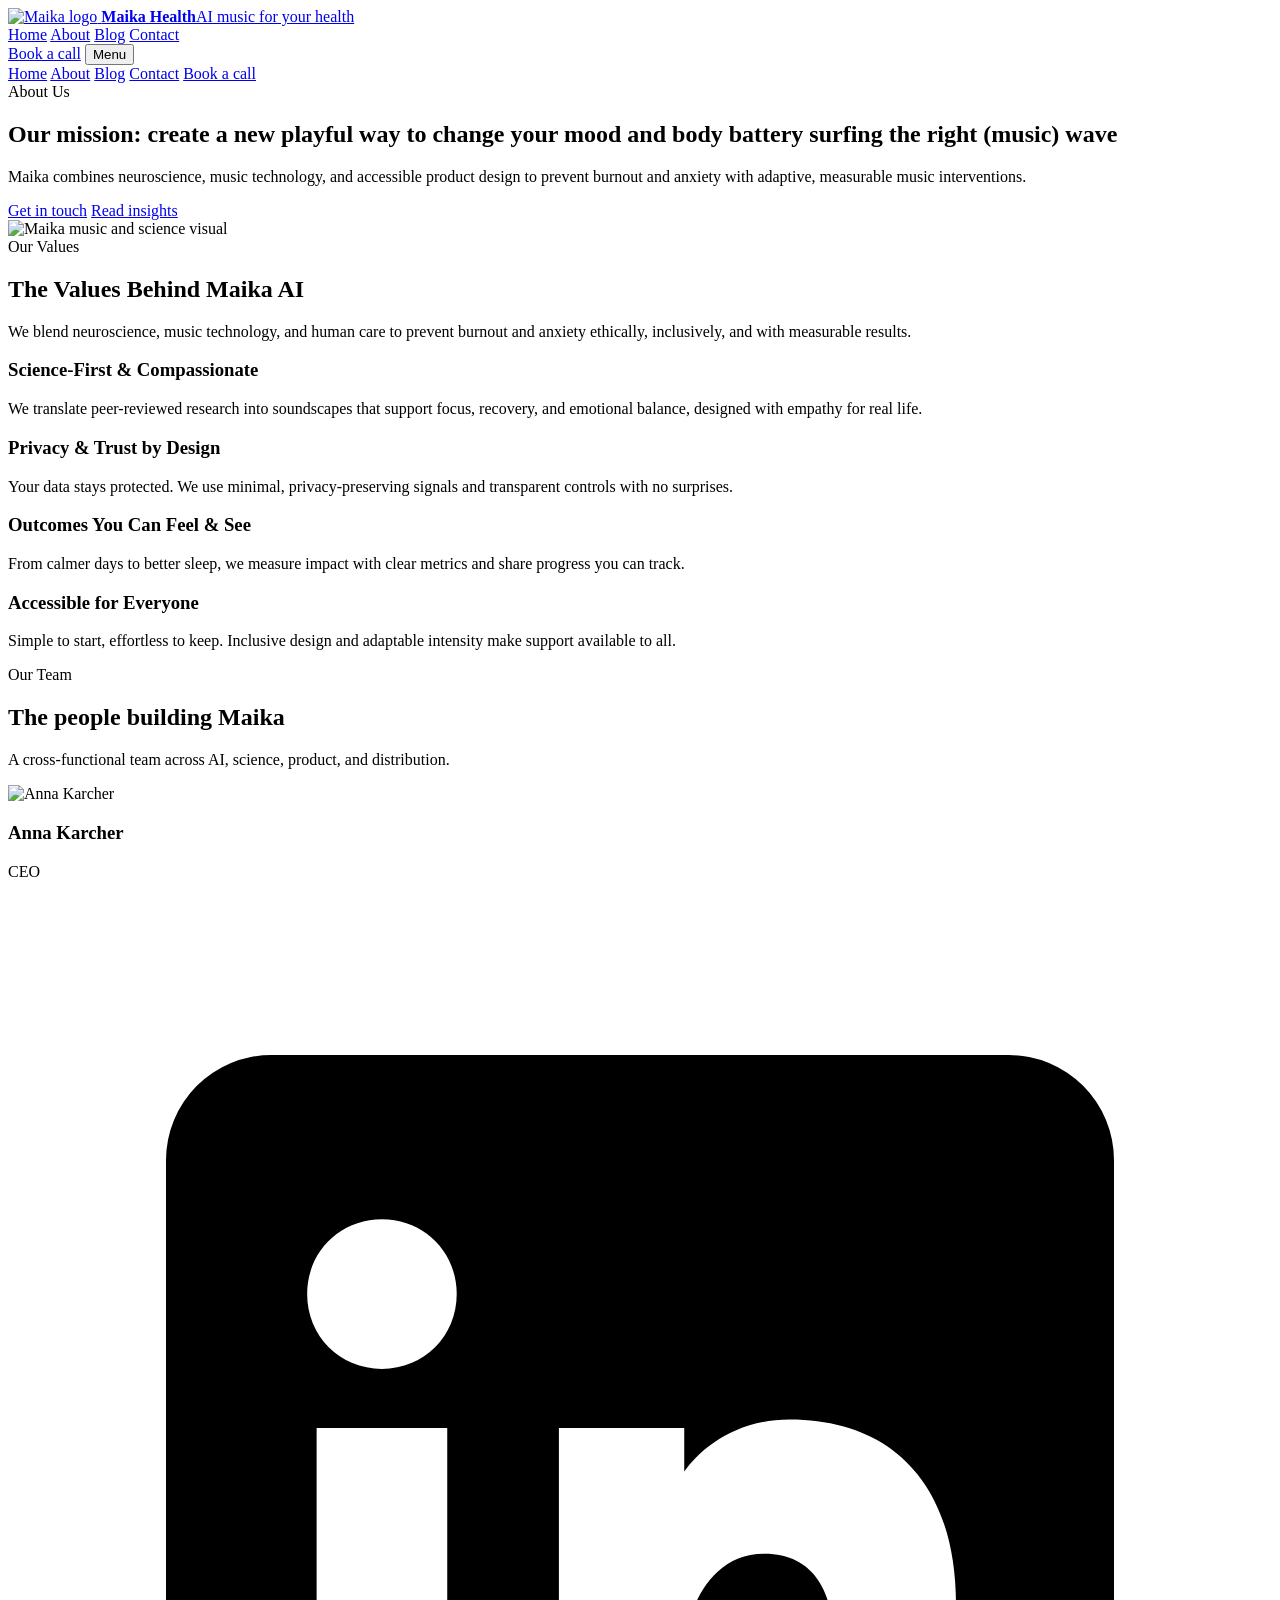
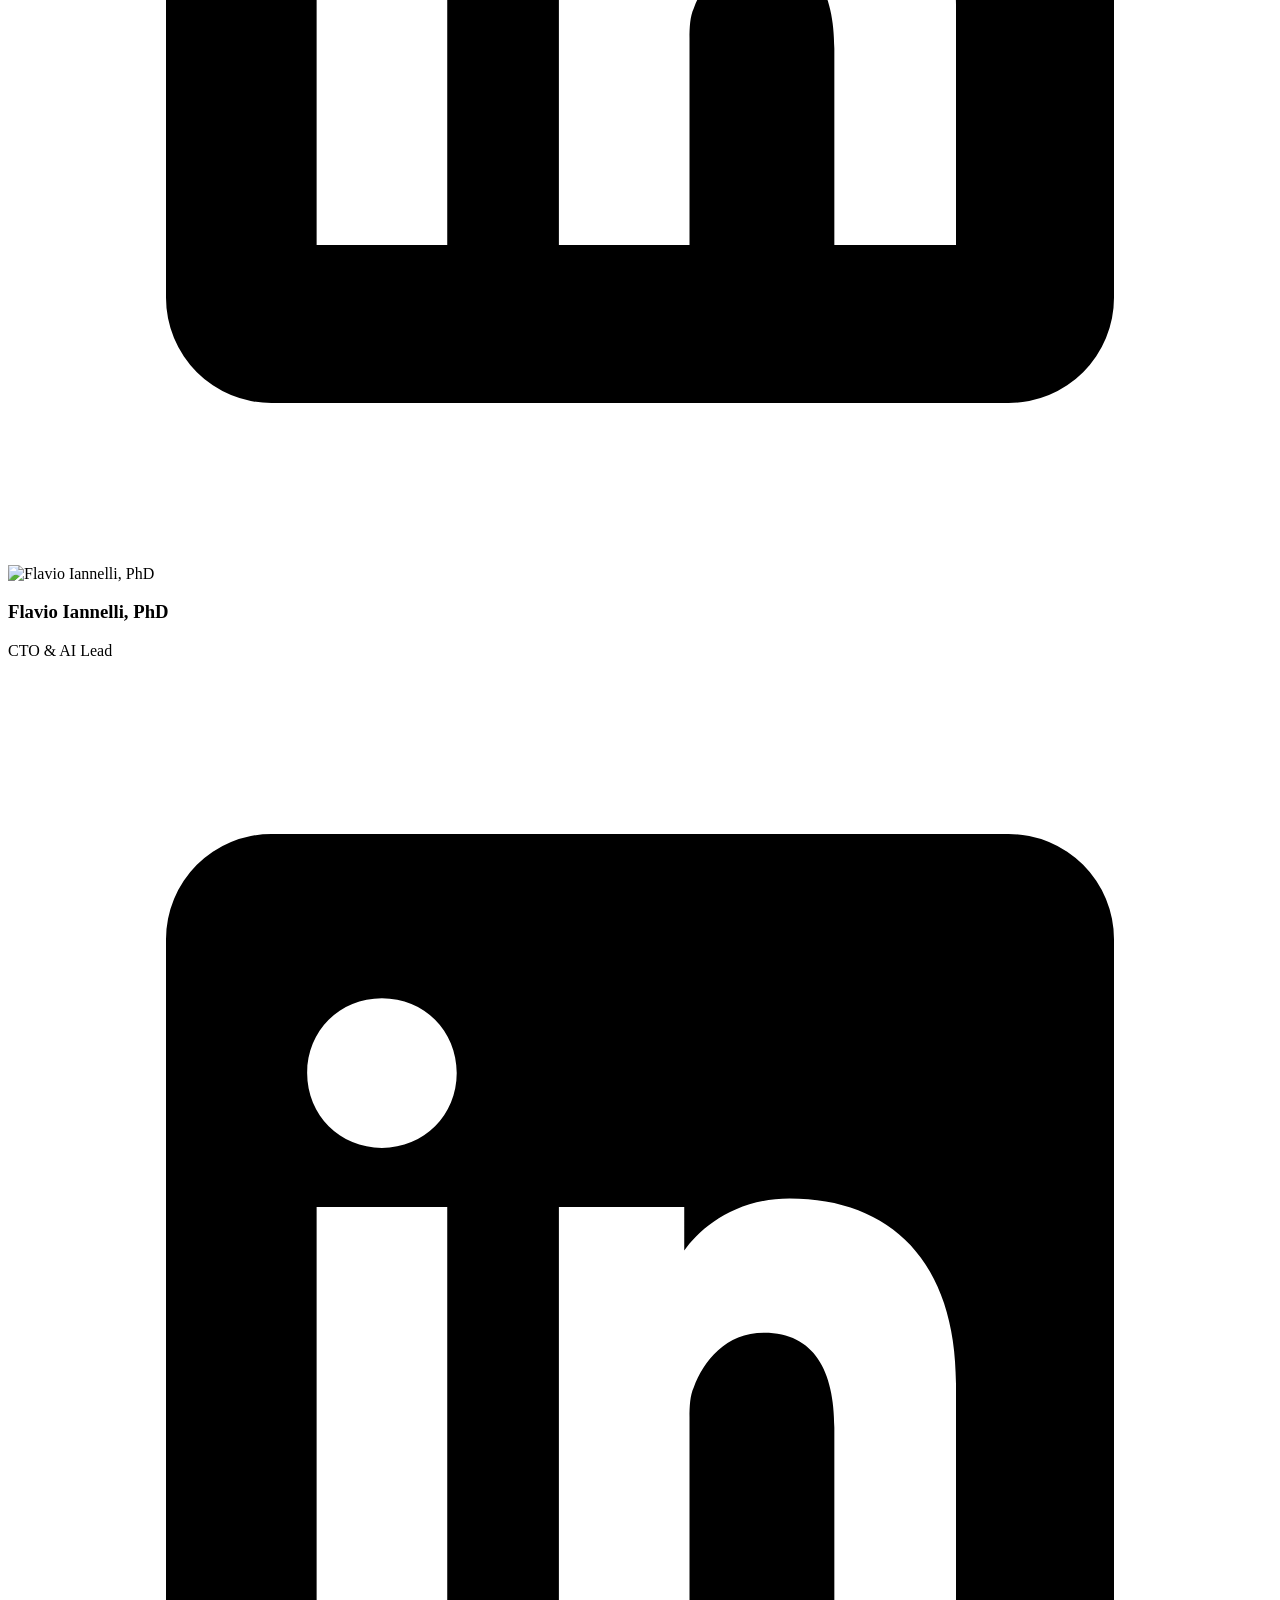
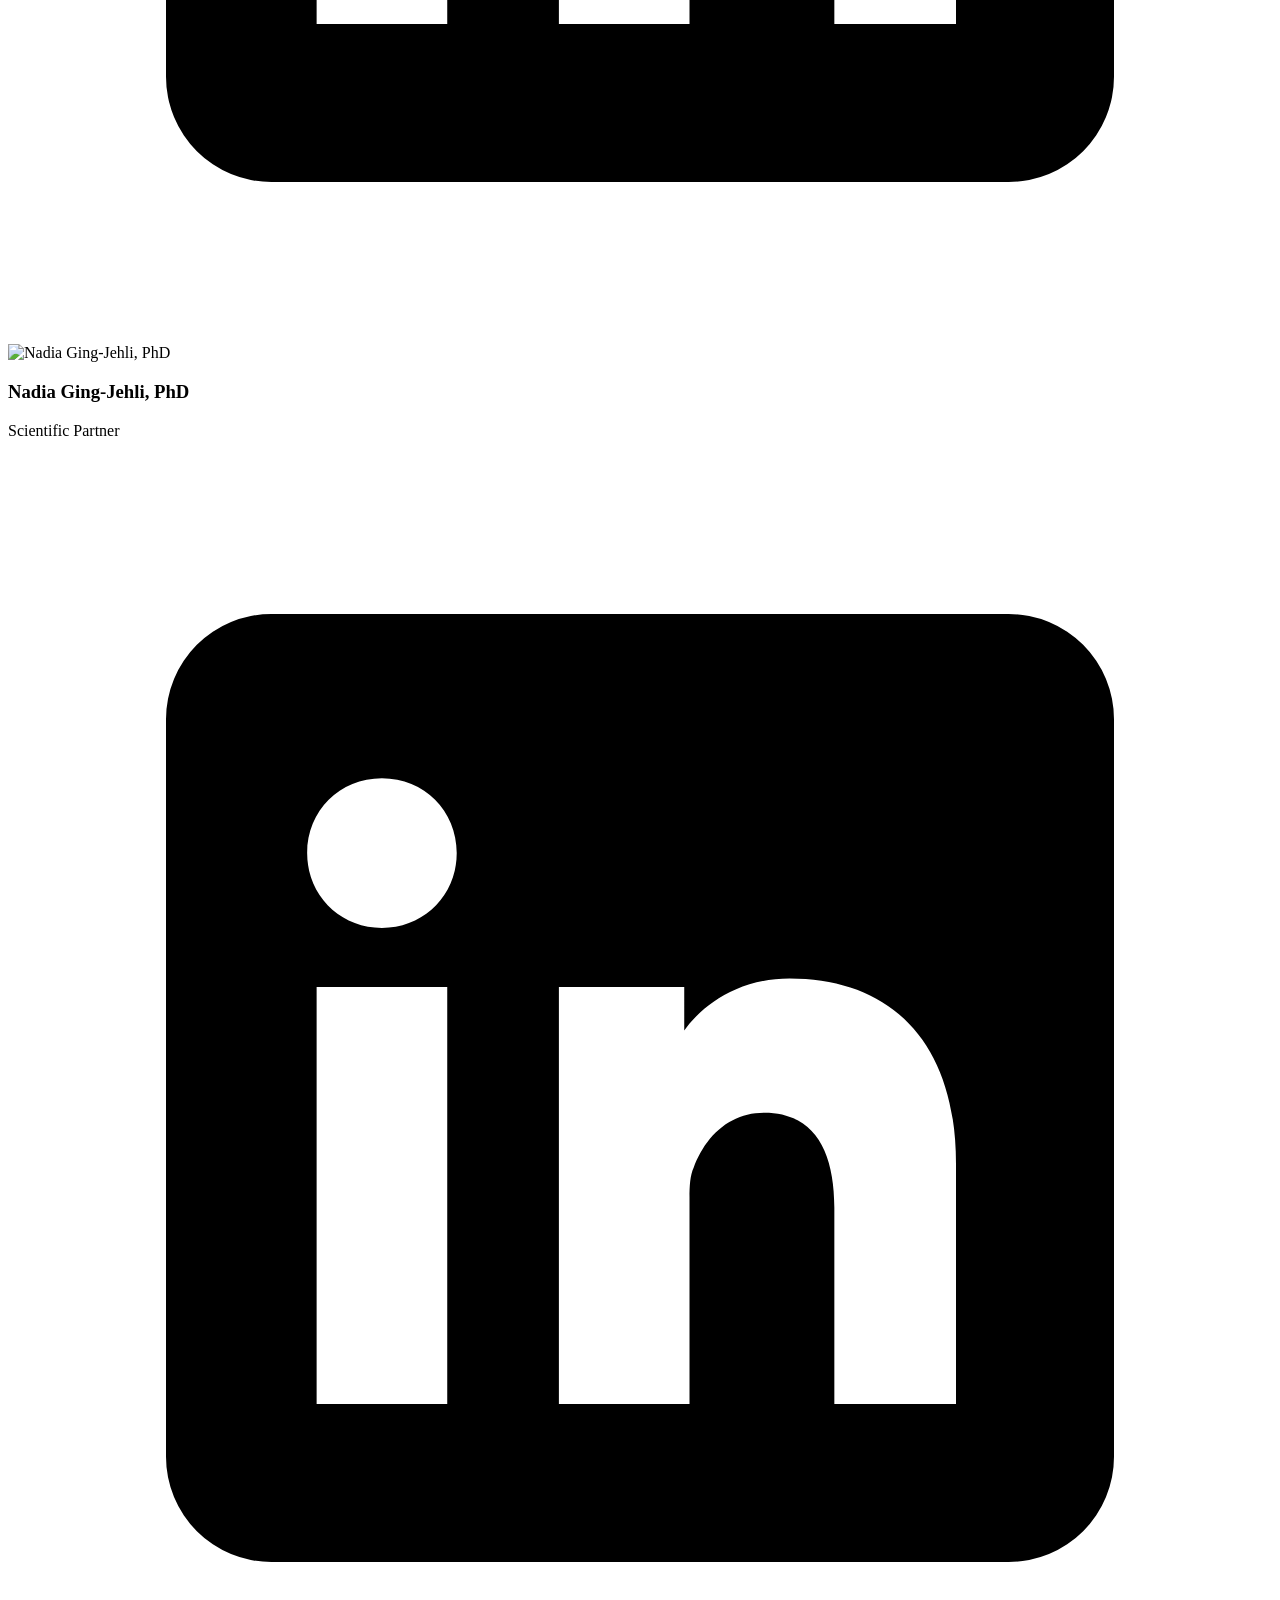
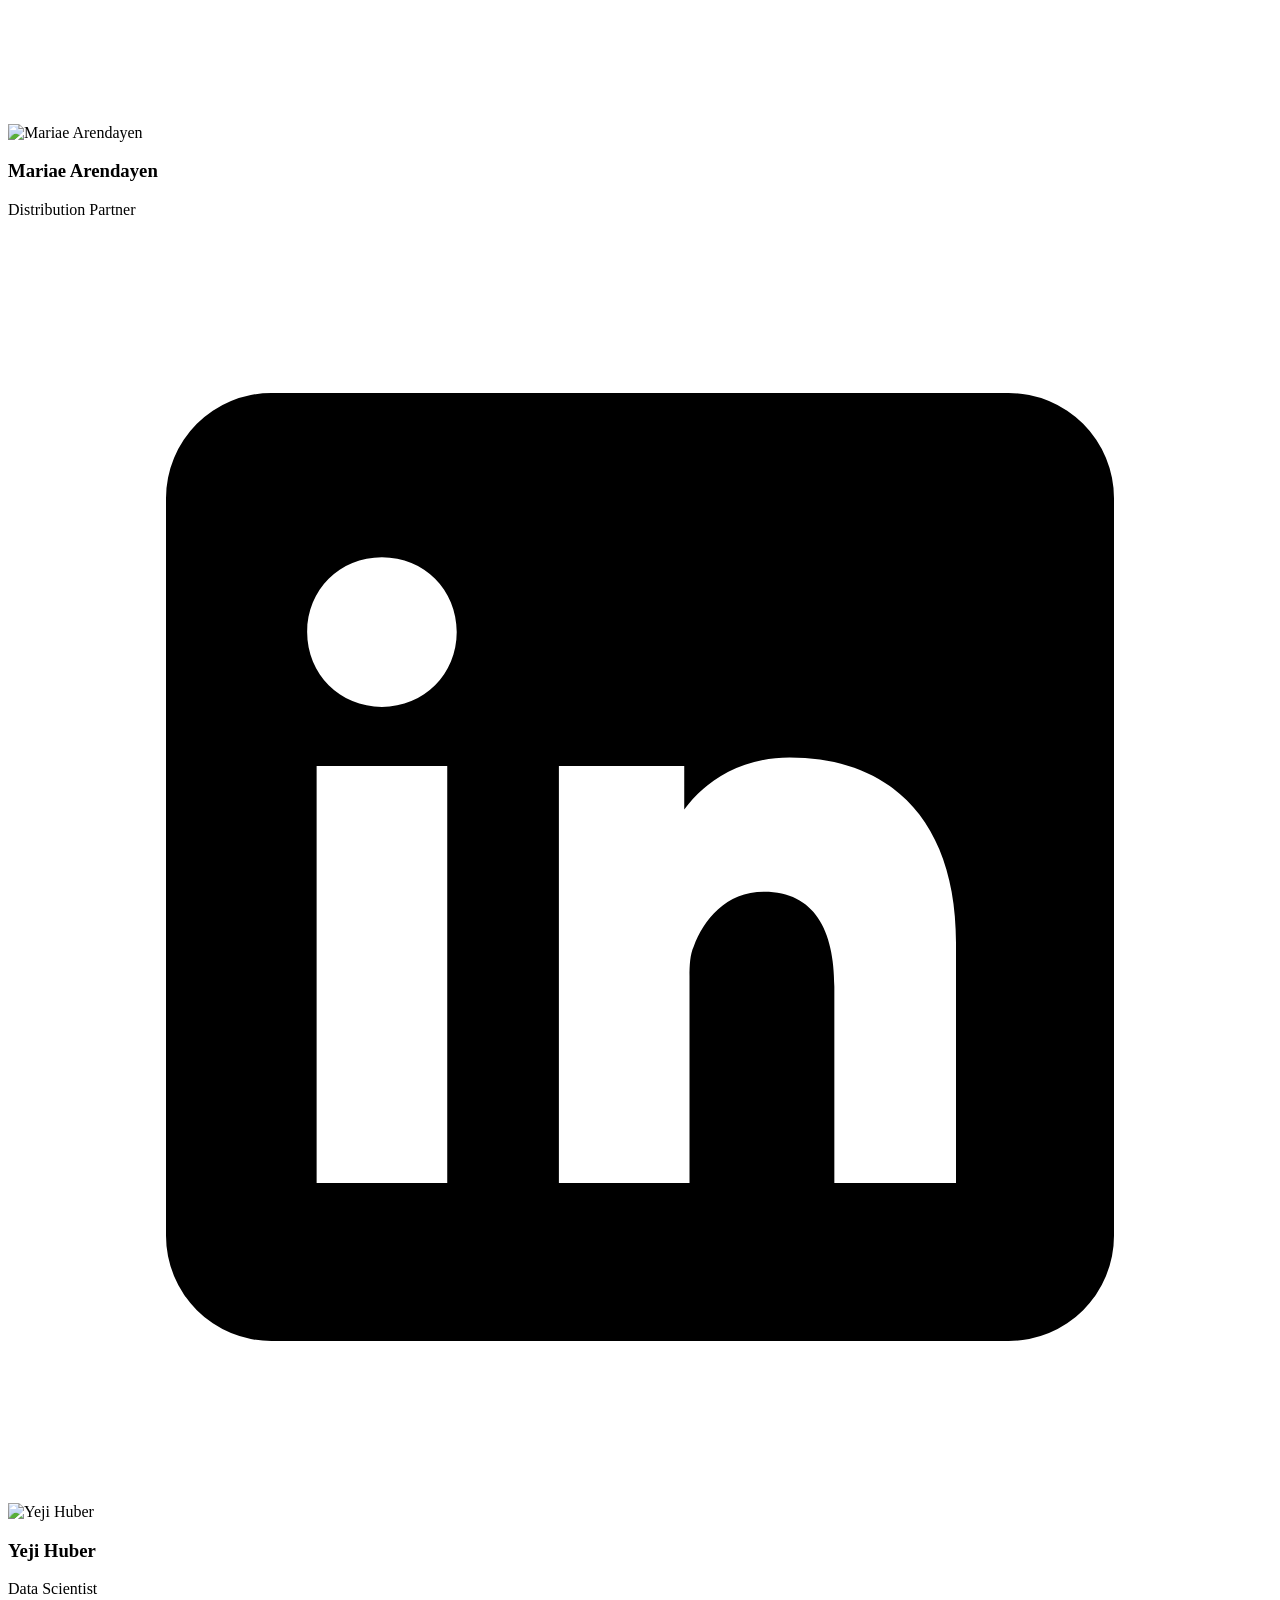
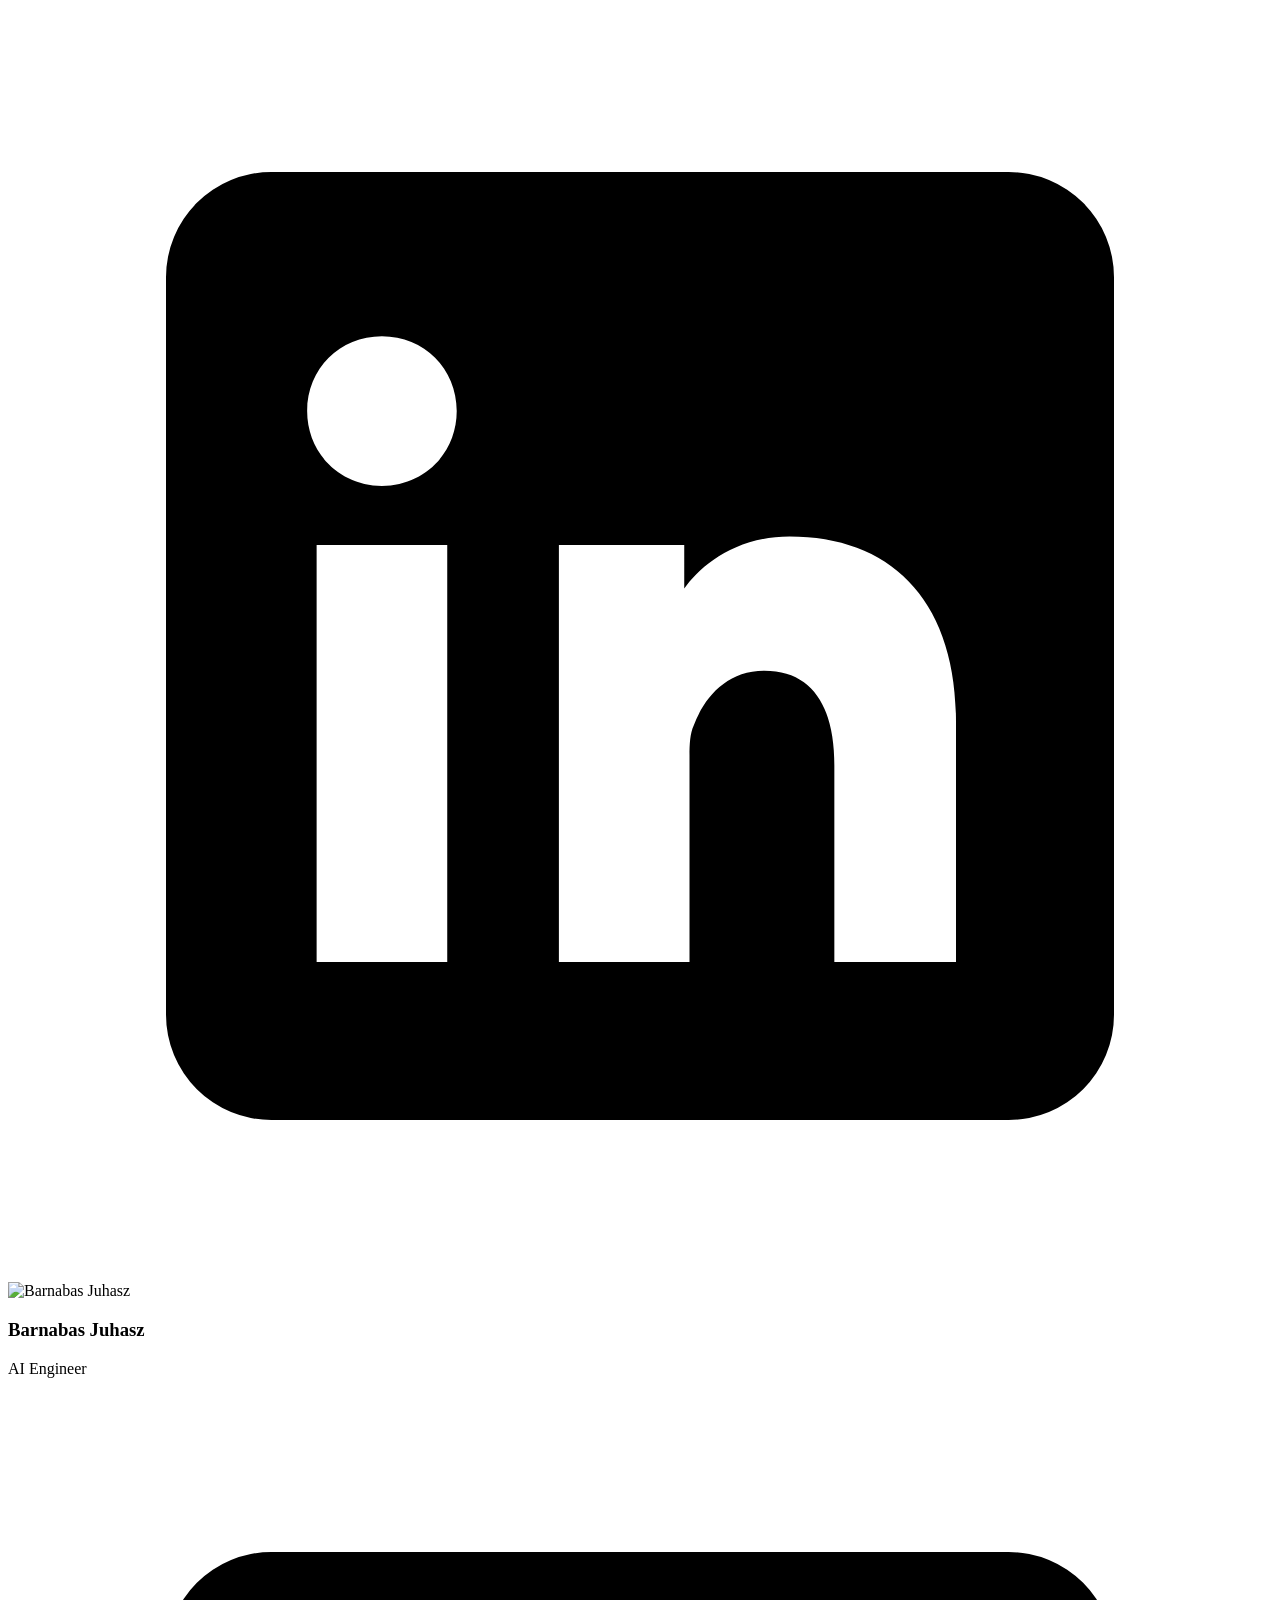
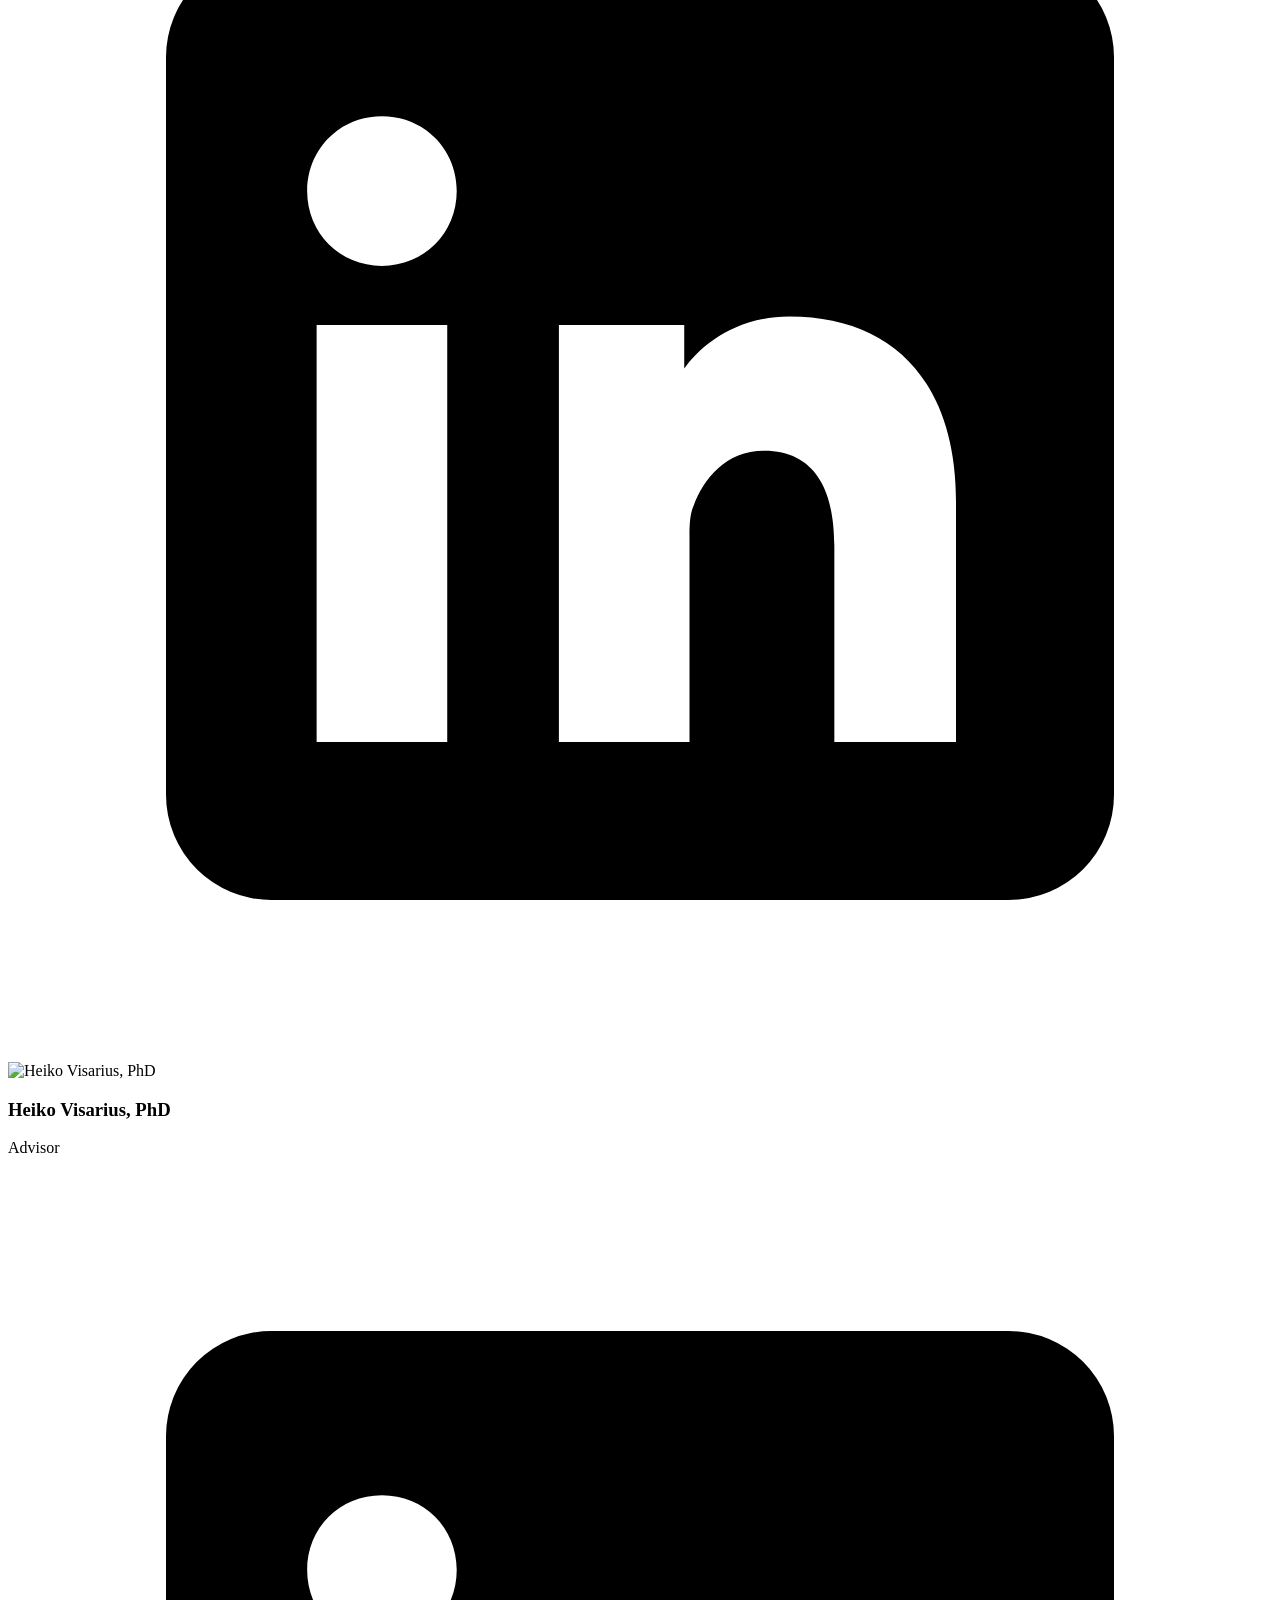
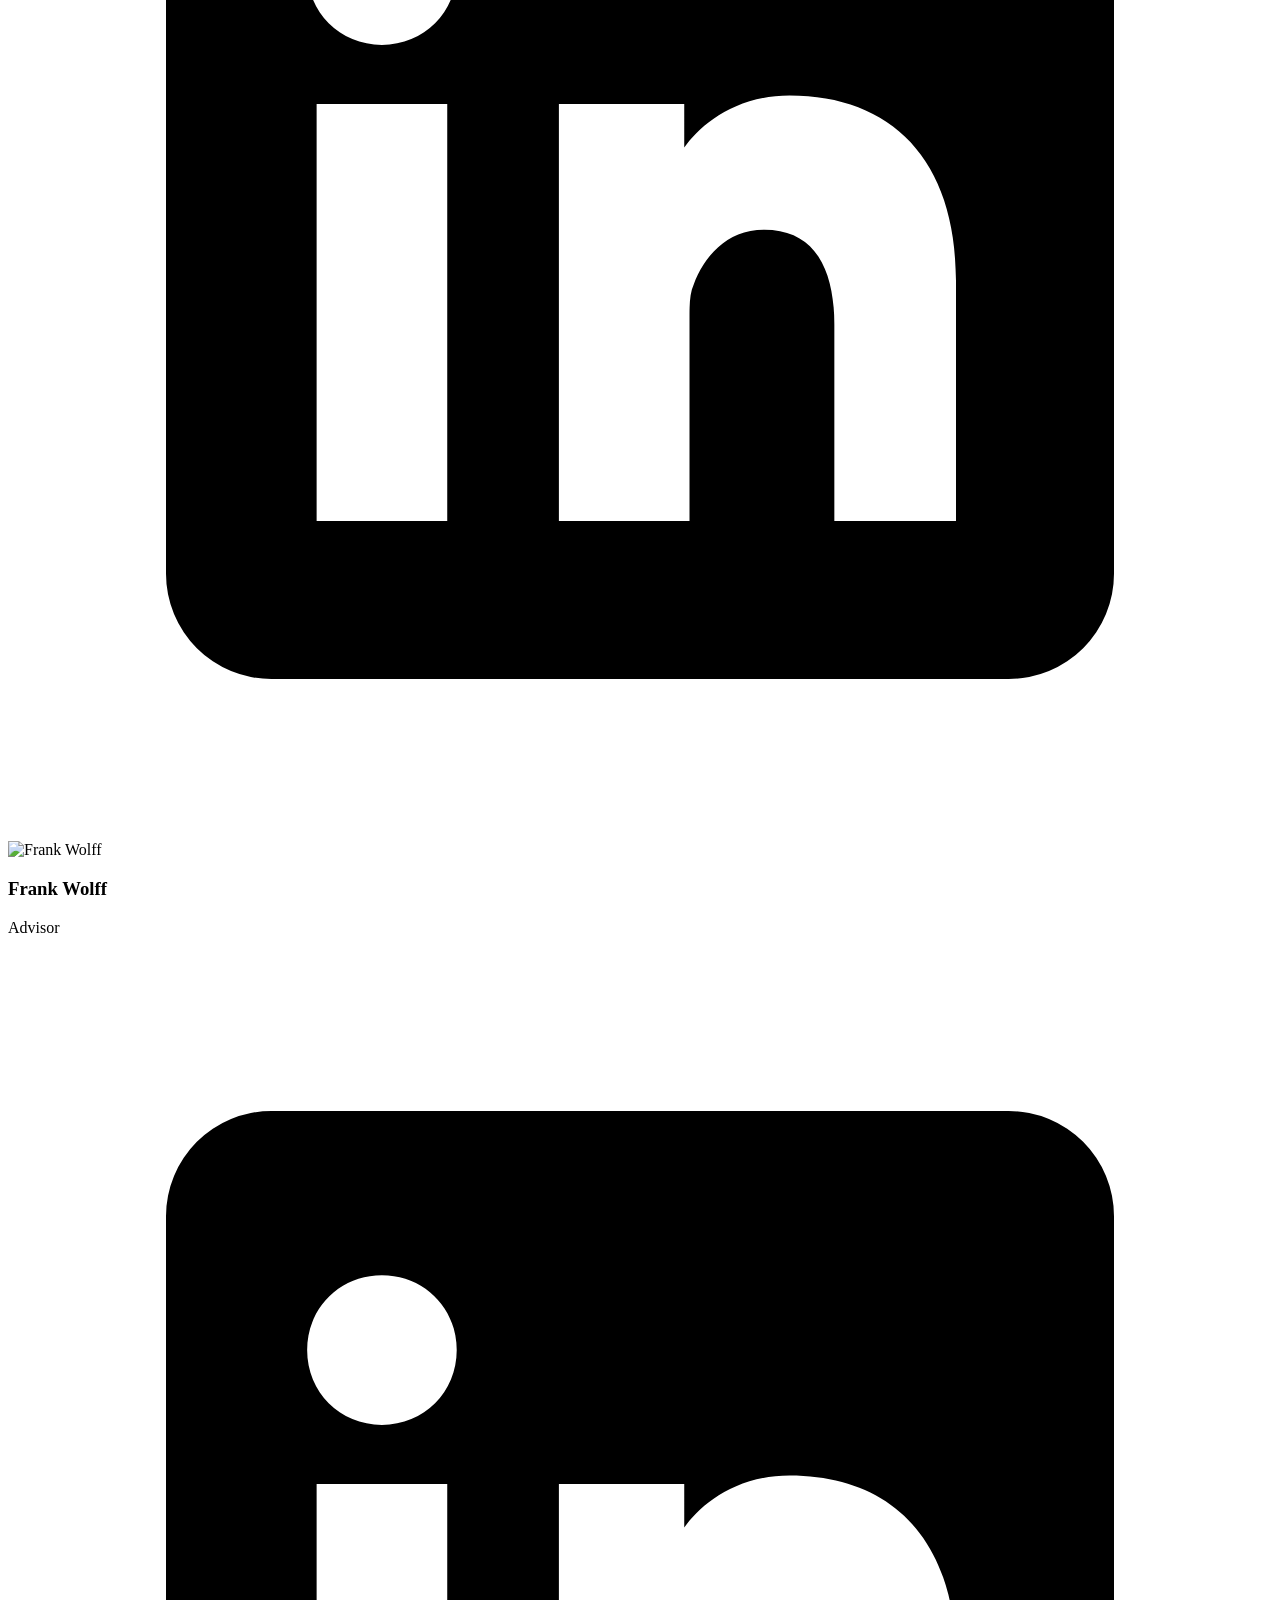
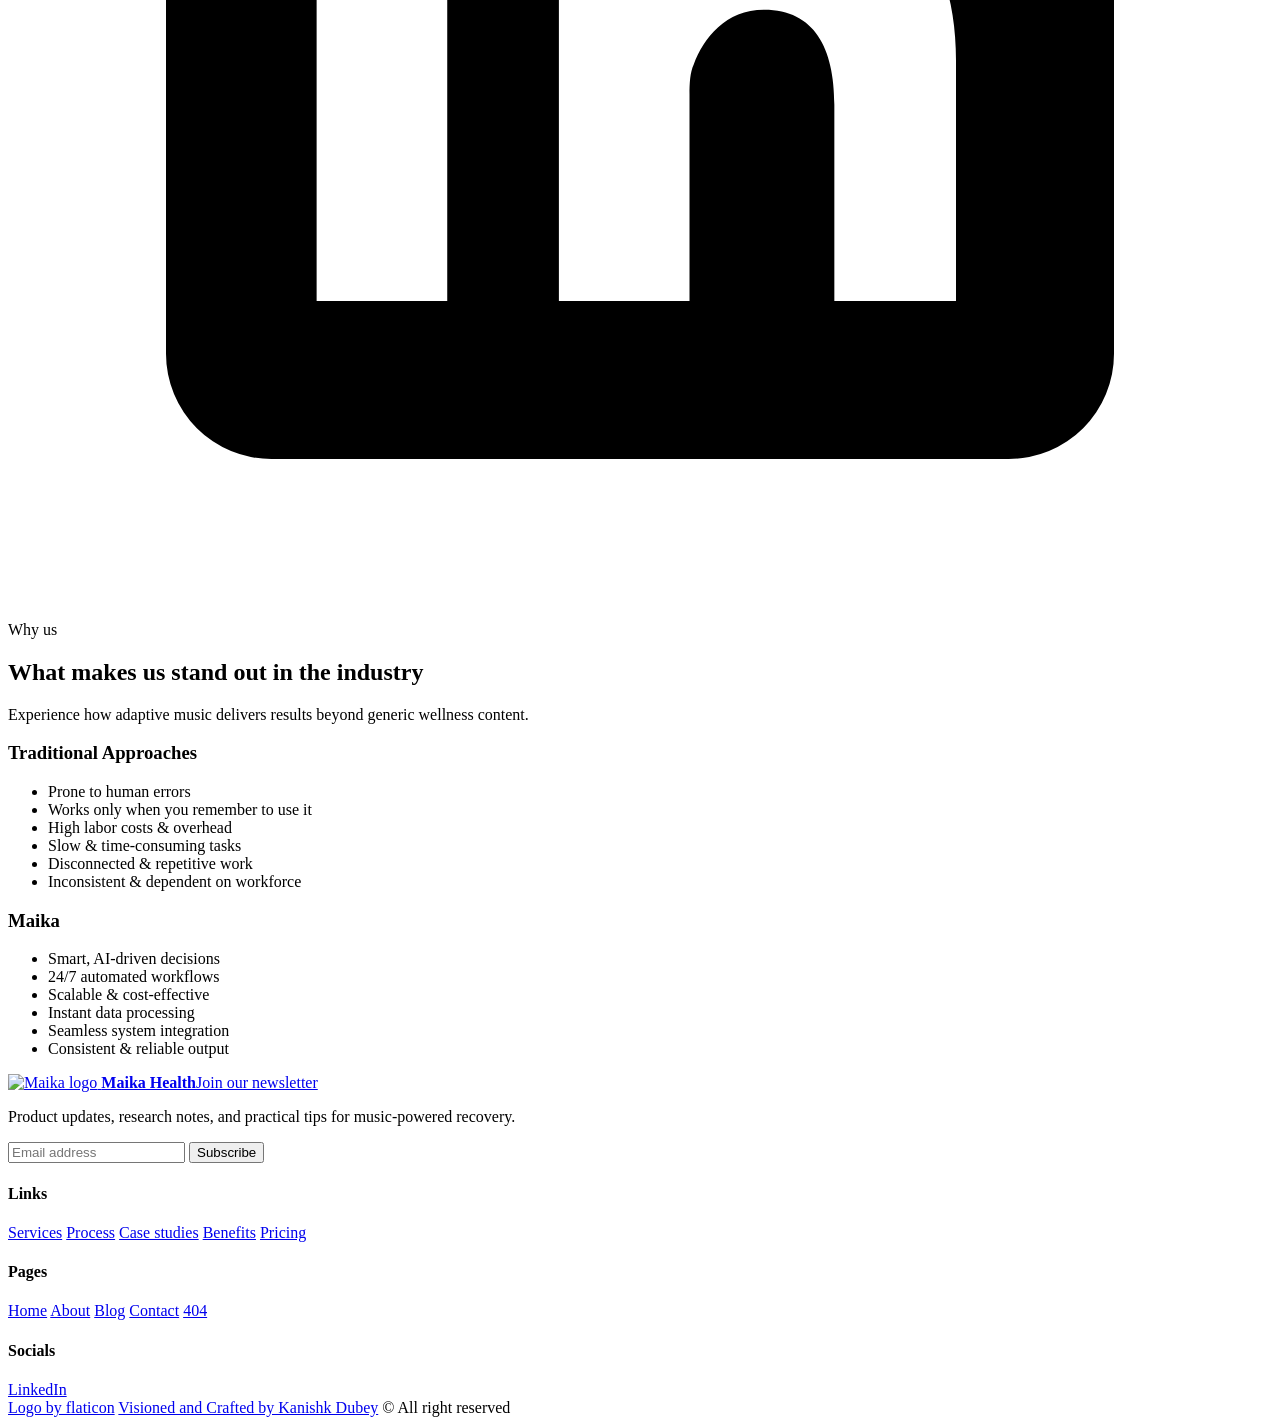
==== site/about/index.html @ 335f8b5d "Refine site content, visuals, and team section styling" ====
<!doctype html>
<html lang="en">
<head>
  <meta charset="utf-8">
  <meta name="viewport" content="width=device-width, initial-scale=1">
  <title>About | Maika Health</title>
  <meta name="description" content="Maika's mission and values: adaptive AI music for recovery, focus, and emotional regulation.">
  <link rel="icon" href="/assets/images/am47mjWFDKrmVUvpsmW7KI1MFg.jpg" media="(prefers-color-scheme: light)">
  <link rel="icon" href="/assets/images/NXjUGkhb1Qk6O8iTyi1xHE7w.png" media="(prefers-color-scheme: dark)">
  <link rel="apple-touch-icon" href="/assets/images/1ZL40abWJwRaa4sHTEUOzE3Prk.png">
  <link rel="preconnect" href="https://fonts.googleapis.com">
  <link rel="preconnect" href="https://fonts.gstatic.com" crossorigin>
  <link href="https://fonts.googleapis.com/css2?family=Figtree:wght@400;500;600;700;800&display=swap" rel="stylesheet">
  <link rel="stylesheet" href="/styles.css?v=20260306-teamfix">
</head>
<body>
  <div class="site-bg" aria-hidden="true"></div>
  <div class="page-shell">
    <header class="site-header">
      <div class="container nav-wrap">
        <a class="brand" href="/">
          <img src="/assets/images/fKsR7OficZ8uLdzrI7sGxJIar9M.png" alt="Maika logo">
          <span class="brand-label"><strong>Maika Health</strong><span>AI music for your health</span></span>
        </a>
        <nav class="nav-links" aria-label="Primary">
          <a data-nav-link href="/">Home</a>
          <a data-nav-link href="/about/">About</a>
          <a data-nav-link href="/blog/">Blog</a>
          <a data-nav-link href="/contact/">Contact</a>
        </nav>
        <div class="nav-actions">
          <a class="btn btn-primary small" data-magnetic href="https://cal.com" target="_blank" rel="noopener">Book a call</a>
          <button class="btn btn-ghost small mobile-menu-btn" type="button" data-mobile-toggle aria-expanded="false" aria-label="Toggle menu">Menu</button>
        </div>
      </div>
      <div class="container mobile-menu" data-mobile-menu>
        <a data-nav-link href="/">Home</a>
        <a data-nav-link href="/about/">About</a>
        <a data-nav-link href="/blog/">Blog</a>
        <a data-nav-link href="/contact/">Contact</a>
        <a class="btn btn-primary small" href="https://cal.com" target="_blank" rel="noopener">Book a call</a>
      </div>
    </header>

    <main>
      <section class="section page-hero">
        <div class="container page-hero-panel reveal">
          <div class="page-hero-grid">
            <div class="page-hero-copy">
              <span class="eyebrow">About Us</span>
              <h1 class="gradient-text" data-split>Our mission: create a new playful way to change your mood and body battery surfing the right (music) wave</h1>
              <p class="lead">Maika combines neuroscience, music technology, and accessible product design to prevent burnout and anxiety with adaptive, measurable music interventions.</p>
              <div class="hero-cta">
                <a class="btn btn-primary" href="/contact/">Get in touch</a>
                <a class="btn btn-secondary" href="/blog/">Read insights</a>
              </div>
            </div>
            <div class="page-hero-visual tilt">
              <img src="/assets/images/about-hero-violin.jpg" alt="Maika music and science visual">
            </div>
          </div>
        </div>
      </section>

      <section class="section compact">
        <div class="container">
          <div class="section-header reveal">
            <span class="eyebrow">Our Values</span>
            <h2>The Values Behind Maika AI</h2>
            <p class="lead">We blend neuroscience, music technology, and human care to prevent burnout and anxiety ethically, inclusively, and with measurable results.</p>
          </div>
          <div class="value-grid" data-stagger>
            <article class="value-card reveal">
              <h3>Science-First &amp; Compassionate</h3>
              <p>We translate peer-reviewed research into soundscapes that support focus, recovery, and emotional balance, designed with empathy for real life.</p>
            </article>
            <article class="value-card reveal">
              <h3>Privacy &amp; Trust by Design</h3>
              <p>Your data stays protected. We use minimal, privacy-preserving signals and transparent controls with no surprises.</p>
            </article>
            <article class="value-card reveal">
              <h3>Outcomes You Can Feel &amp; See</h3>
              <p>From calmer days to better sleep, we measure impact with clear metrics and share progress you can track.</p>
            </article>
            <article class="value-card reveal">
              <h3>Accessible for Everyone</h3>
              <p>Simple to start, effortless to keep. Inclusive design and adaptable intensity make support available to all.</p>
            </article>
          </div>
        </div>
      </section>

      <section class="section compact" id="team">
        <div class="container">
          <div class="section-header reveal">
            <span class="eyebrow">Our Team</span>
            <h2>The people building Maika</h2>
            <p class="lead">A cross-functional team across AI, science, product, and distribution.</p>
          </div>
          <div class="team-grid" data-stagger>
            <article class="team-card reveal">
              <div class="team-photo"><img src="/assets/images/team/anna-karcher.jpg" alt="Anna Karcher"></div>
              <div class="team-meta">
                <h3>Anna Karcher</h3>
                <p class="team-role">CEO</p>
                <a class="team-link" href="https://www.linkedin.com/in/anna-karcher-05933a151/" target="_blank" rel="noopener" aria-label="Anna Karcher on LinkedIn"><svg class="linkedin-icon" viewBox="0 0 24 24" aria-hidden="true"><path d="M19 3A2 2 0 0 1 21 5V19A2 2 0 0 1 19 21H5A2 2 0 0 1 3 19V5A2 2 0 0 1 5 3H19ZM8.34 10.08H5.86V18H8.34V10.08ZM7.1 6.12C6.3 6.12 5.68 6.74 5.68 7.54C5.68 8.34 6.3 8.96 7.1 8.96C7.9 8.96 8.52 8.34 8.52 7.54C8.52 6.74 7.9 6.12 7.1 6.12ZM18 13.44C18 11.12 16.76 9.92 14.84 9.92C13.79 9.92 13.13 10.5 12.84 10.91V10.08H10.46V18H12.94V14.08C12.94 13.87 12.95 13.66 13.02 13.51C13.21 13 13.63 12.47 14.36 12.47C15.31 12.47 15.69 13.2 15.69 14.27V18H18V13.44Z"></path></svg></a>
              </div>
            </article>
            <article class="team-card reveal">
              <div class="team-photo"><img src="/assets/images/team/flavio-iannelli.jpg" alt="Flavio Iannelli, PhD"></div>
              <div class="team-meta">
                <h3>Flavio Iannelli, PhD</h3>
                <p class="team-role">CTO &amp; AI Lead</p>
                <a class="team-link" href="https://www.linkedin.com/in/flavio-iannelli-705a9872/" target="_blank" rel="noopener" aria-label="Flavio Iannelli on LinkedIn"><svg class="linkedin-icon" viewBox="0 0 24 24" aria-hidden="true"><path d="M19 3A2 2 0 0 1 21 5V19A2 2 0 0 1 19 21H5A2 2 0 0 1 3 19V5A2 2 0 0 1 5 3H19ZM8.34 10.08H5.86V18H8.34V10.08ZM7.1 6.12C6.3 6.12 5.68 6.74 5.68 7.54C5.68 8.34 6.3 8.96 7.1 8.96C7.9 8.96 8.52 8.34 8.52 7.54C8.52 6.74 7.9 6.12 7.1 6.12ZM18 13.44C18 11.12 16.76 9.92 14.84 9.92C13.79 9.92 13.13 10.5 12.84 10.91V10.08H10.46V18H12.94V14.08C12.94 13.87 12.95 13.66 13.02 13.51C13.21 13 13.63 12.47 14.36 12.47C15.31 12.47 15.69 13.2 15.69 14.27V18H18V13.44Z"></path></svg></a>
              </div>
            </article>
            <article class="team-card reveal">
              <div class="team-photo"><img src="/assets/images/team/nadia-ging-jehli.jpg" alt="Nadia Ging-Jehli, PhD"></div>
              <div class="team-meta">
                <h3>Nadia Ging-Jehli, PhD</h3>
                <p class="team-role">Scientific Partner</p>
                <a class="team-link" href="https://www.linkedin.com/in/nadja-ging-jehli-phd-7b1539a9/" target="_blank" rel="noopener" aria-label="Nadia Ging-Jehli on LinkedIn"><svg class="linkedin-icon" viewBox="0 0 24 24" aria-hidden="true"><path d="M19 3A2 2 0 0 1 21 5V19A2 2 0 0 1 19 21H5A2 2 0 0 1 3 19V5A2 2 0 0 1 5 3H19ZM8.34 10.08H5.86V18H8.34V10.08ZM7.1 6.12C6.3 6.12 5.68 6.74 5.68 7.54C5.68 8.34 6.3 8.96 7.1 8.96C7.9 8.96 8.52 8.34 8.52 7.54C8.52 6.74 7.9 6.12 7.1 6.12ZM18 13.44C18 11.12 16.76 9.92 14.84 9.92C13.79 9.92 13.13 10.5 12.84 10.91V10.08H10.46V18H12.94V14.08C12.94 13.87 12.95 13.66 13.02 13.51C13.21 13 13.63 12.47 14.36 12.47C15.31 12.47 15.69 13.2 15.69 14.27V18H18V13.44Z"></path></svg></a>
              </div>
            </article>
            <article class="team-card reveal">
              <div class="team-photo"><img src="/assets/images/team/mariae-arendayen.jpg" alt="Mariae Arendayen"></div>
              <div class="team-meta">
                <h3>Mariae Arendayen</h3>
                <p class="team-role">Distribution Partner</p>
                <a class="team-link" href="https://www.linkedin.com/in/mariae-arendayen/" target="_blank" rel="noopener" aria-label="Mariae Arendayen on LinkedIn"><svg class="linkedin-icon" viewBox="0 0 24 24" aria-hidden="true"><path d="M19 3A2 2 0 0 1 21 5V19A2 2 0 0 1 19 21H5A2 2 0 0 1 3 19V5A2 2 0 0 1 5 3H19ZM8.34 10.08H5.86V18H8.34V10.08ZM7.1 6.12C6.3 6.12 5.68 6.74 5.68 7.54C5.68 8.34 6.3 8.96 7.1 8.96C7.9 8.96 8.52 8.34 8.52 7.54C8.52 6.74 7.9 6.12 7.1 6.12ZM18 13.44C18 11.12 16.76 9.92 14.84 9.92C13.79 9.92 13.13 10.5 12.84 10.91V10.08H10.46V18H12.94V14.08C12.94 13.87 12.95 13.66 13.02 13.51C13.21 13 13.63 12.47 14.36 12.47C15.31 12.47 15.69 13.2 15.69 14.27V18H18V13.44Z"></path></svg></a>
              </div>
            </article>
            <article class="team-card reveal">
              <div class="team-photo"><img src="/assets/images/team/yeji-huber.jpg" alt="Yeji Huber"></div>
              <div class="team-meta">
                <h3>Yeji Huber</h3>
                <p class="team-role">Data Scientist</p>
                <a class="team-link" href="https://www.linkedin.com/in/yeji-huber-4901a51bb/" target="_blank" rel="noopener" aria-label="Yeji Huber on LinkedIn"><svg class="linkedin-icon" viewBox="0 0 24 24" aria-hidden="true"><path d="M19 3A2 2 0 0 1 21 5V19A2 2 0 0 1 19 21H5A2 2 0 0 1 3 19V5A2 2 0 0 1 5 3H19ZM8.34 10.08H5.86V18H8.34V10.08ZM7.1 6.12C6.3 6.12 5.68 6.74 5.68 7.54C5.68 8.34 6.3 8.96 7.1 8.96C7.9 8.96 8.52 8.34 8.52 7.54C8.52 6.74 7.9 6.12 7.1 6.12ZM18 13.44C18 11.12 16.76 9.92 14.84 9.92C13.79 9.92 13.13 10.5 12.84 10.91V10.08H10.46V18H12.94V14.08C12.94 13.87 12.95 13.66 13.02 13.51C13.21 13 13.63 12.47 14.36 12.47C15.31 12.47 15.69 13.2 15.69 14.27V18H18V13.44Z"></path></svg></a>
              </div>
            </article>
            <article class="team-card reveal">
              <div class="team-photo"><img src="/assets/images/team/barnabas-juhasz.jpg" alt="Barnabas Juhasz"></div>
              <div class="team-meta">
                <h3>Barnabas Juhasz</h3>
                <p class="team-role">AI Engineer</p>
                <a class="team-link" href="https://www.linkedin.com/in/barnab%C3%A1sjuh%C3%A1sz/" target="_blank" rel="noopener" aria-label="Barnabas Juhasz on LinkedIn"><svg class="linkedin-icon" viewBox="0 0 24 24" aria-hidden="true"><path d="M19 3A2 2 0 0 1 21 5V19A2 2 0 0 1 19 21H5A2 2 0 0 1 3 19V5A2 2 0 0 1 5 3H19ZM8.34 10.08H5.86V18H8.34V10.08ZM7.1 6.12C6.3 6.12 5.68 6.74 5.68 7.54C5.68 8.34 6.3 8.96 7.1 8.96C7.9 8.96 8.52 8.34 8.52 7.54C8.52 6.74 7.9 6.12 7.1 6.12ZM18 13.44C18 11.12 16.76 9.92 14.84 9.92C13.79 9.92 13.13 10.5 12.84 10.91V10.08H10.46V18H12.94V14.08C12.94 13.87 12.95 13.66 13.02 13.51C13.21 13 13.63 12.47 14.36 12.47C15.31 12.47 15.69 13.2 15.69 14.27V18H18V13.44Z"></path></svg></a>
              </div>
            </article>
            <article class="team-card reveal">
              <div class="team-photo"><img src="/assets/images/team/heiko-visarius.jpg" alt="Heiko Visarius, PhD"></div>
              <div class="team-meta">
                <h3>Heiko Visarius, PhD</h3>
                <p class="team-role">Advisor</p>
                <a class="team-link" href="https://www.linkedin.com/in/visarius/" target="_blank" rel="noopener" aria-label="Heiko Visarius on LinkedIn"><svg class="linkedin-icon" viewBox="0 0 24 24" aria-hidden="true"><path d="M19 3A2 2 0 0 1 21 5V19A2 2 0 0 1 19 21H5A2 2 0 0 1 3 19V5A2 2 0 0 1 5 3H19ZM8.34 10.08H5.86V18H8.34V10.08ZM7.1 6.12C6.3 6.12 5.68 6.74 5.68 7.54C5.68 8.34 6.3 8.96 7.1 8.96C7.9 8.96 8.52 8.34 8.52 7.54C8.52 6.74 7.9 6.12 7.1 6.12ZM18 13.44C18 11.12 16.76 9.92 14.84 9.92C13.79 9.92 13.13 10.5 12.84 10.91V10.08H10.46V18H12.94V14.08C12.94 13.87 12.95 13.66 13.02 13.51C13.21 13 13.63 12.47 14.36 12.47C15.31 12.47 15.69 13.2 15.69 14.27V18H18V13.44Z"></path></svg></a>
              </div>
            </article>
            <article class="team-card reveal">
              <div class="team-photo"><img src="/assets/images/team/frank-wolff.jpg" alt="Frank Wolff"></div>
              <div class="team-meta">
                <h3>Frank Wolff</h3>
                <p class="team-role">Advisor</p>
                <a class="team-link" href="https://www.linkedin.com/in/frank-wolff-crowdwerk/" target="_blank" rel="noopener" aria-label="Frank Wolff on LinkedIn"><svg class="linkedin-icon" viewBox="0 0 24 24" aria-hidden="true"><path d="M19 3A2 2 0 0 1 21 5V19A2 2 0 0 1 19 21H5A2 2 0 0 1 3 19V5A2 2 0 0 1 5 3H19ZM8.34 10.08H5.86V18H8.34V10.08ZM7.1 6.12C6.3 6.12 5.68 6.74 5.68 7.54C5.68 8.34 6.3 8.96 7.1 8.96C7.9 8.96 8.52 8.34 8.52 7.54C8.52 6.74 7.9 6.12 7.1 6.12ZM18 13.44C18 11.12 16.76 9.92 14.84 9.92C13.79 9.92 13.13 10.5 12.84 10.91V10.08H10.46V18H12.94V14.08C12.94 13.87 12.95 13.66 13.02 13.51C13.21 13 13.63 12.47 14.36 12.47C15.31 12.47 15.69 13.2 15.69 14.27V18H18V13.44Z"></path></svg></a>
              </div>
            </article>
          </div>
        </div>
      </section>

      <section class="section" id="why-us">
        <div class="container">
          <div class="section-header reveal">
            <span class="eyebrow">Why us</span>
            <h2>What makes us stand out in the industry</h2>
            <p class="lead">Experience how adaptive music delivers results beyond generic wellness content.</p>
          </div>
          <div class="compare-grid">
            <article class="compare-card reveal">
              <h3>Traditional Approaches</h3>
              <ul>
                <li>Prone to human errors</li>
                <li>Works only when you remember to use it</li>
                <li>High labor costs &amp; overhead</li>
                <li>Slow &amp; time-consuming tasks</li>
                <li>Disconnected &amp; repetitive work</li>
                <li>Inconsistent &amp; dependent on workforce</li>
              </ul>
            </article>
            <article class="compare-card accent reveal">
              <h3>Maika</h3>
              <ul>
                <li>Smart, AI-driven decisions</li>
                <li>24/7 automated workflows</li>
                <li>Scalable &amp; cost-effective</li>
                <li>Instant data processing</li>
                <li>Seamless system integration</li>
                <li>Consistent &amp; reliable output</li>
              </ul>
            </article>
          </div>
        </div>
      </section>
    </main>

    <footer class="footer">
      <div class="container footer-inner">
        <div class="footer-top">
          <section class="newsletter reveal">
            <a class="brand" href="/">
              <img src="/assets/images/fKsR7OficZ8uLdzrI7sGxJIar9M.png" alt="Maika logo">
              <span class="brand-label"><strong>Maika Health</strong><span>Join our newsletter</span></span>
            </a>
            <p>Product updates, research notes, and practical tips for music-powered recovery.</p>
            <form class="newsletter-form" data-newsletter-form>
              <input class="input" type="email" placeholder="Email address" aria-label="Email address">
              <button class="btn btn-primary" type="submit">Subscribe</button>
            </form>
          </section>
          <div class="footer-links reveal">
            <section class="footer-col">
              <h4>Links</h4>
              <a href="/#services">Services</a>
              <a href="/#process">Process</a>
              <a href="/#case-studies">Case studies</a>
              <a href="/#benefits">Benefits</a>
              <a href="/#faqs">Pricing</a>
            </section>
            <section class="footer-col">
              <h4>Pages</h4>
              <a href="/">Home</a>
              <a href="/about/">About</a>
              <a href="/blog/">Blog</a>
              <a href="/contact/">Contact</a>
              <a href="/404.html">404</a>
            </section>
            <section class="footer-col">
              <h4>Socials</h4>
              <a href="https://www.linkedin.com/company/maika-ai/" target="_blank" rel="noopener">LinkedIn</a>
            </section>
          </div>
        </div>
        <div class="footer-bottom">
          <span><a href="https://www.flaticon.com/" target="_blank" rel="noopener">Logo by flaticon</a></span>
          <span><a href="https://x.com/xlauncherx7" target="_blank" rel="noopener">Visioned and Crafted by Kanishk Dubey</a></span>
          <span>© <span data-year></span> All right reserved</span>
        </div>
      </div>
    </footer>
  </div>

  <script src="/app.js" defer></script>
</body>
</html>
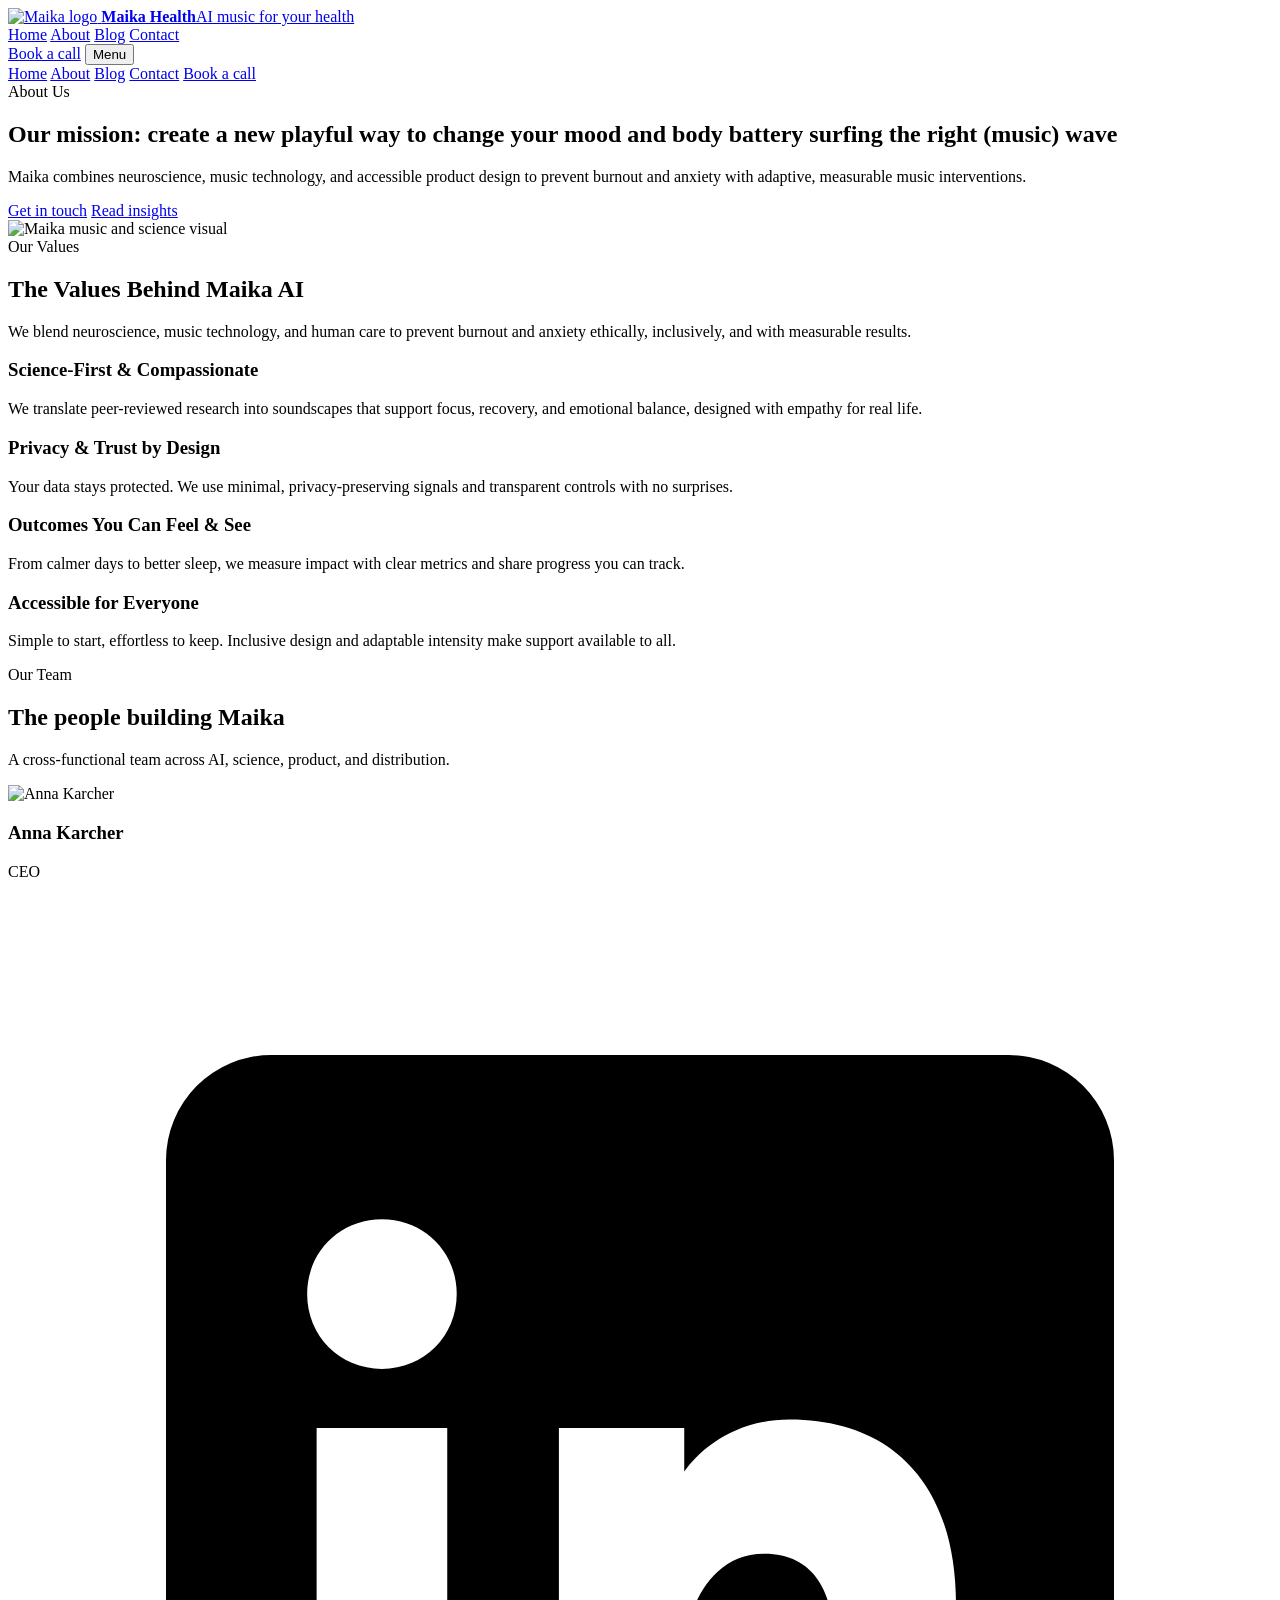
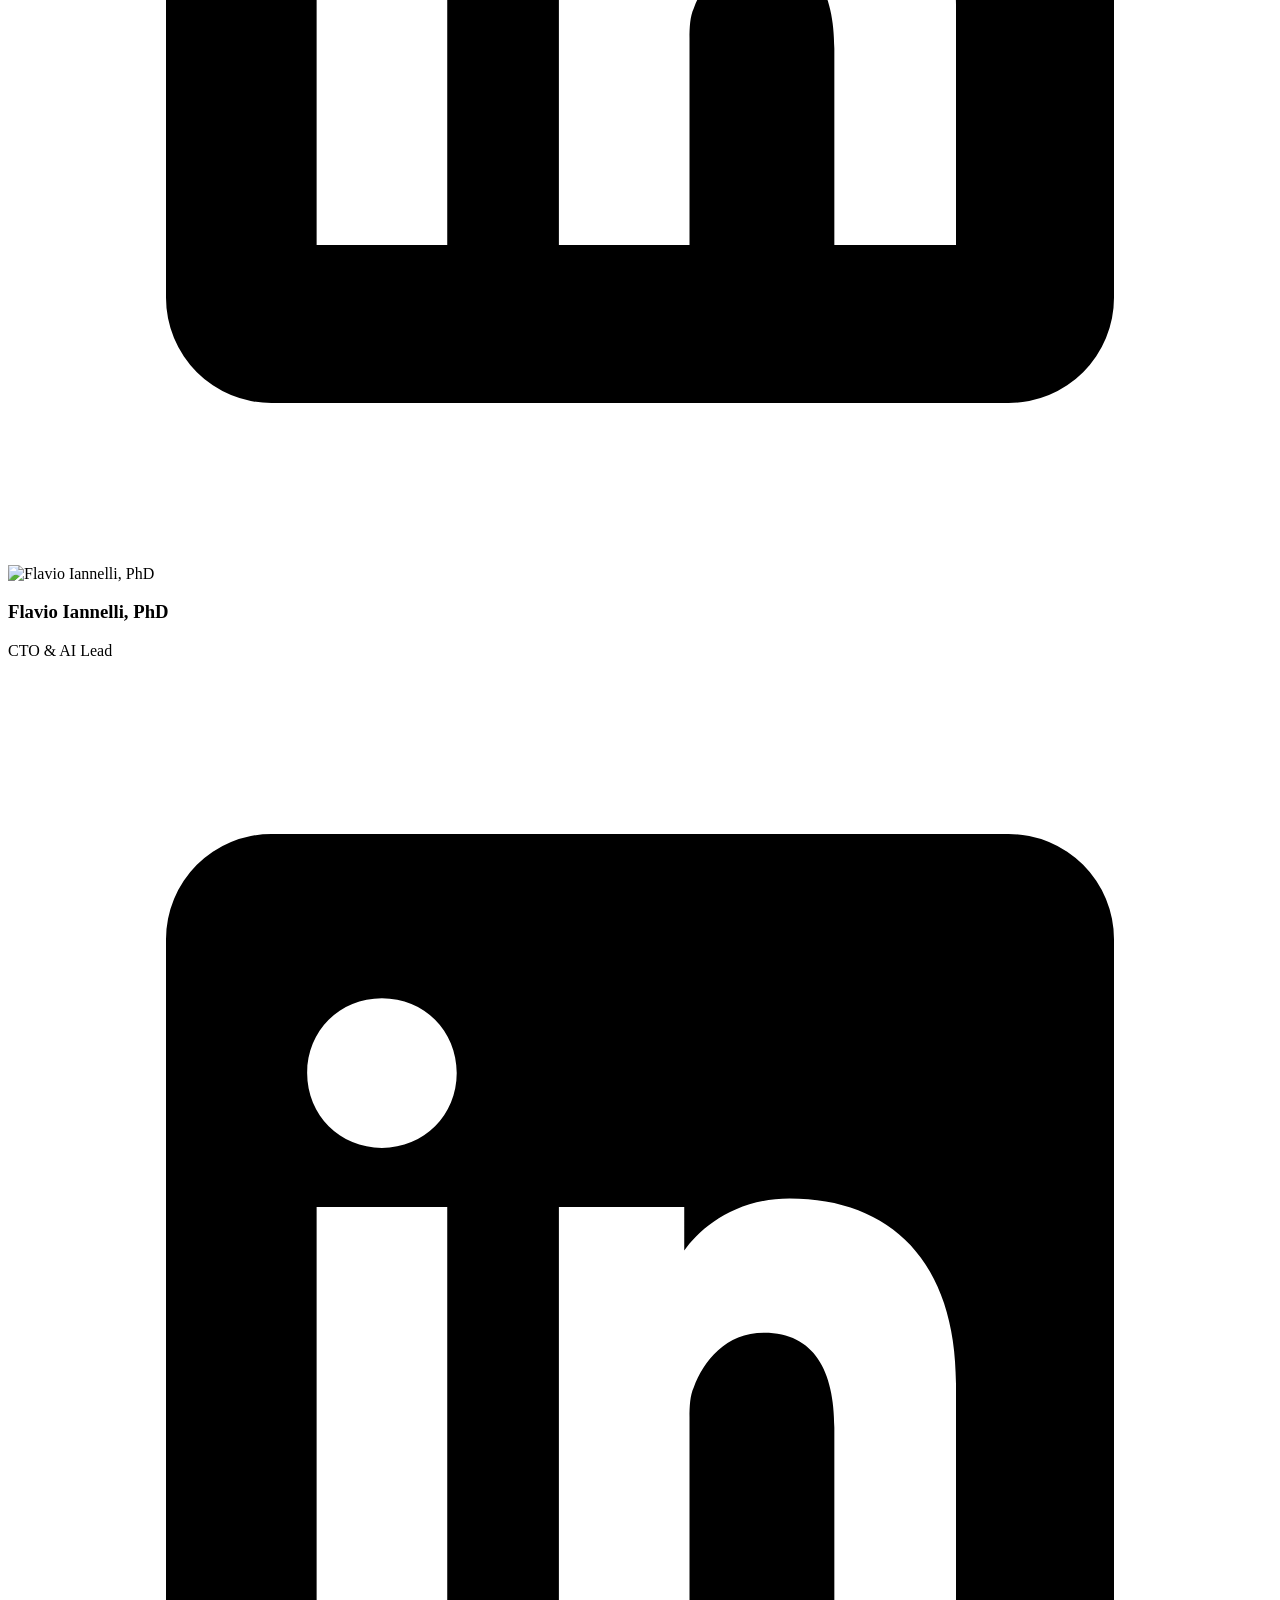
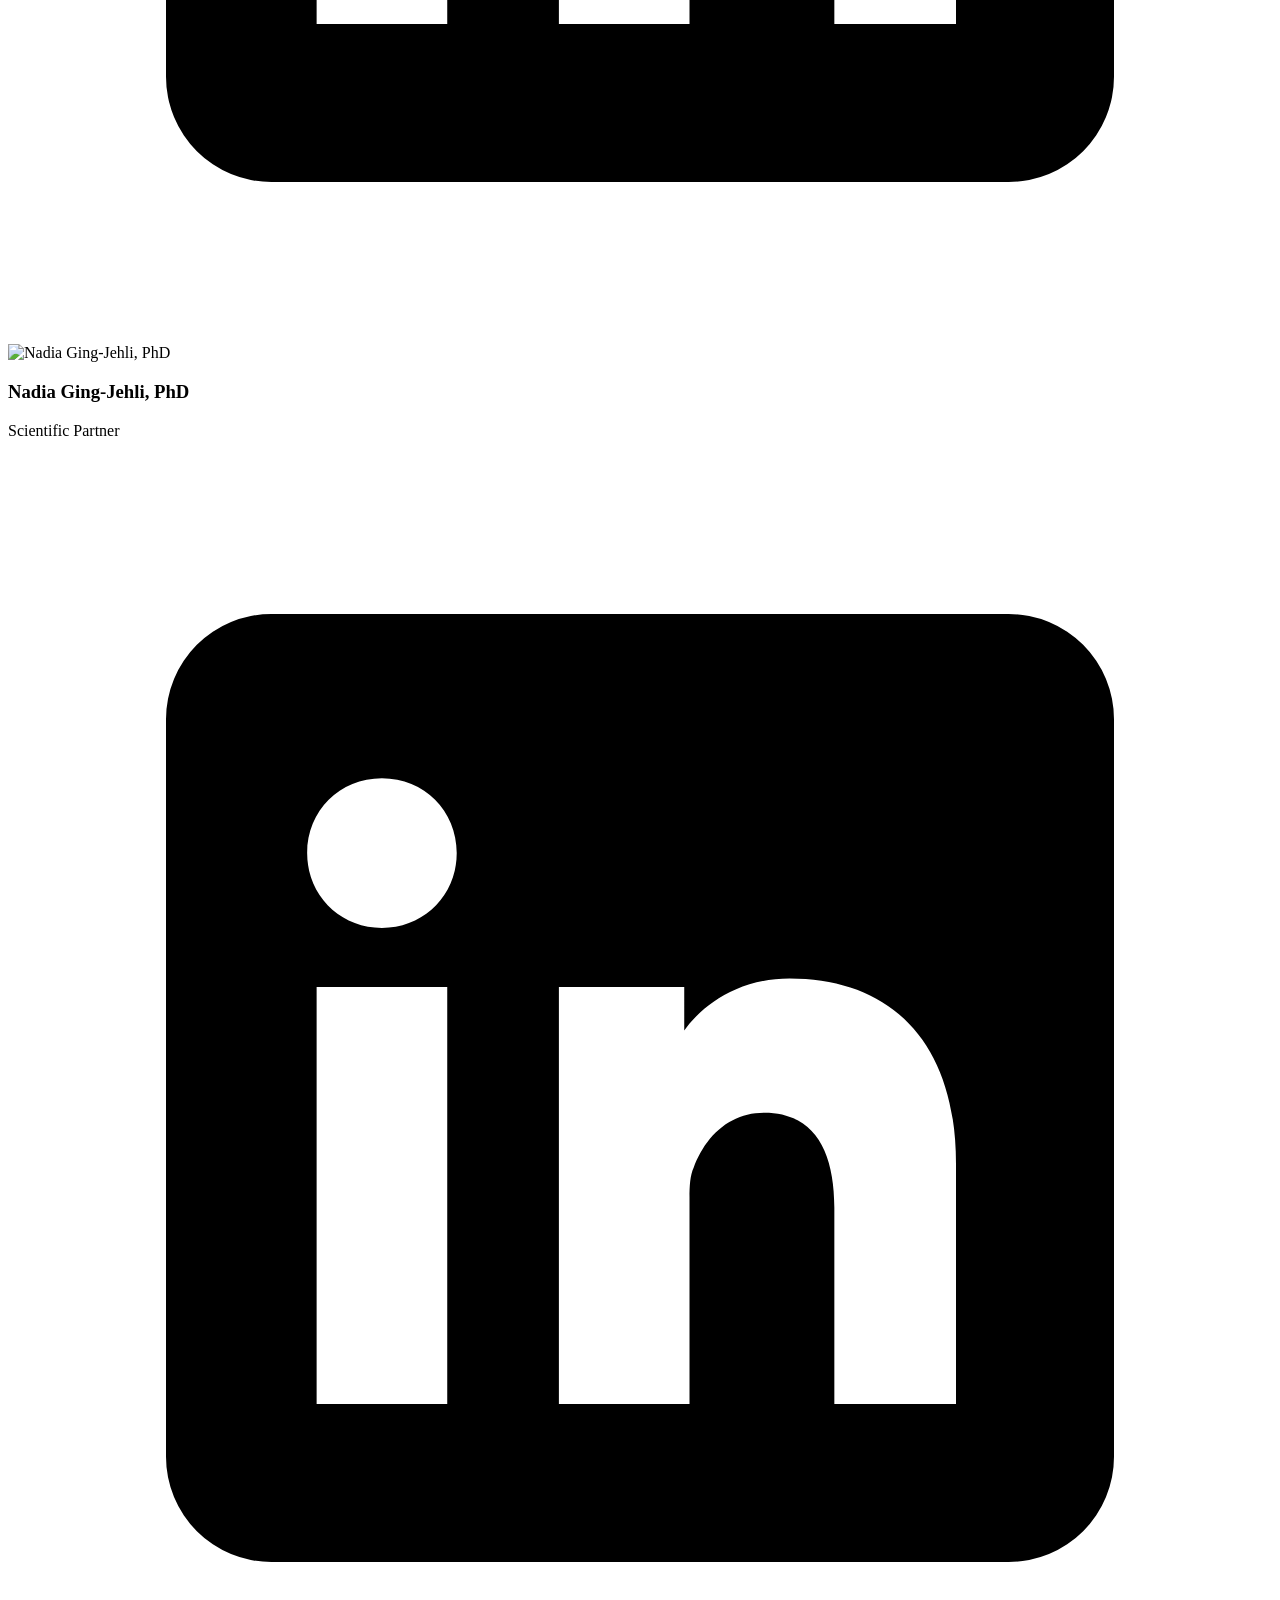
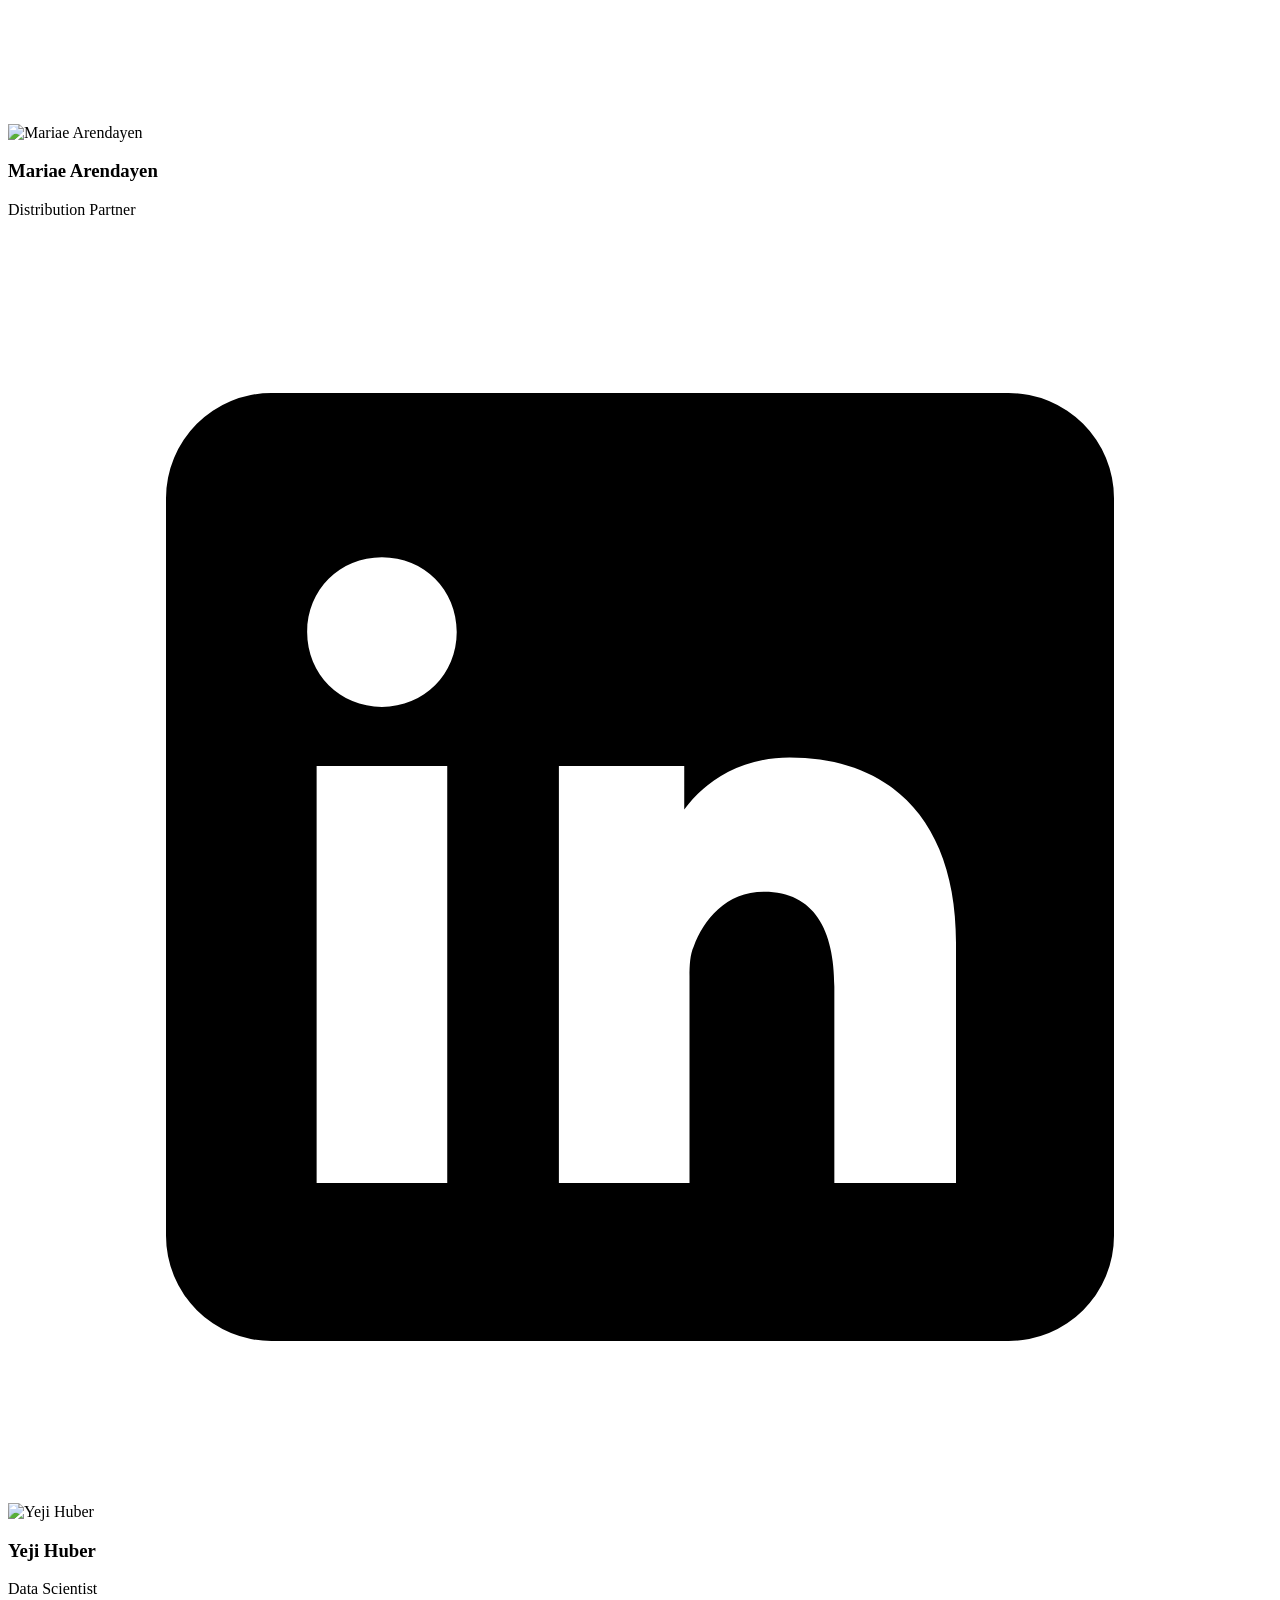
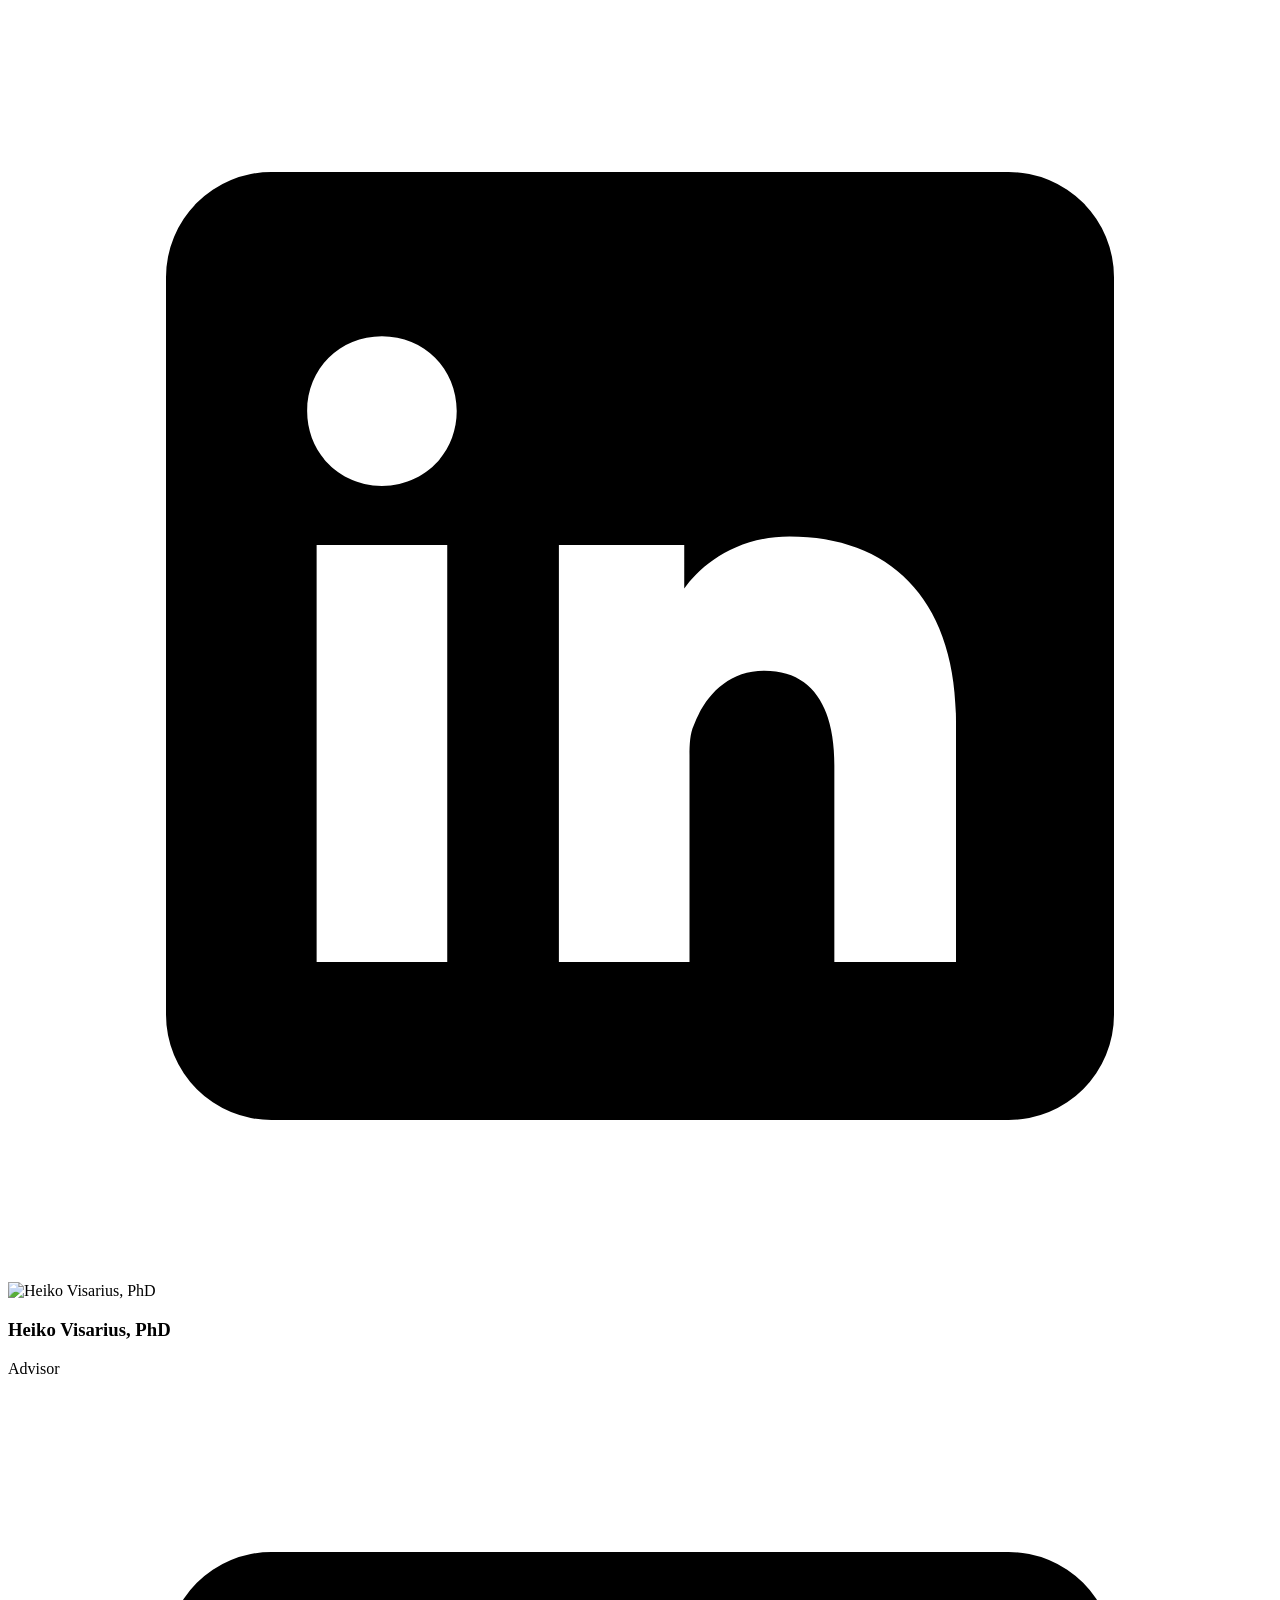
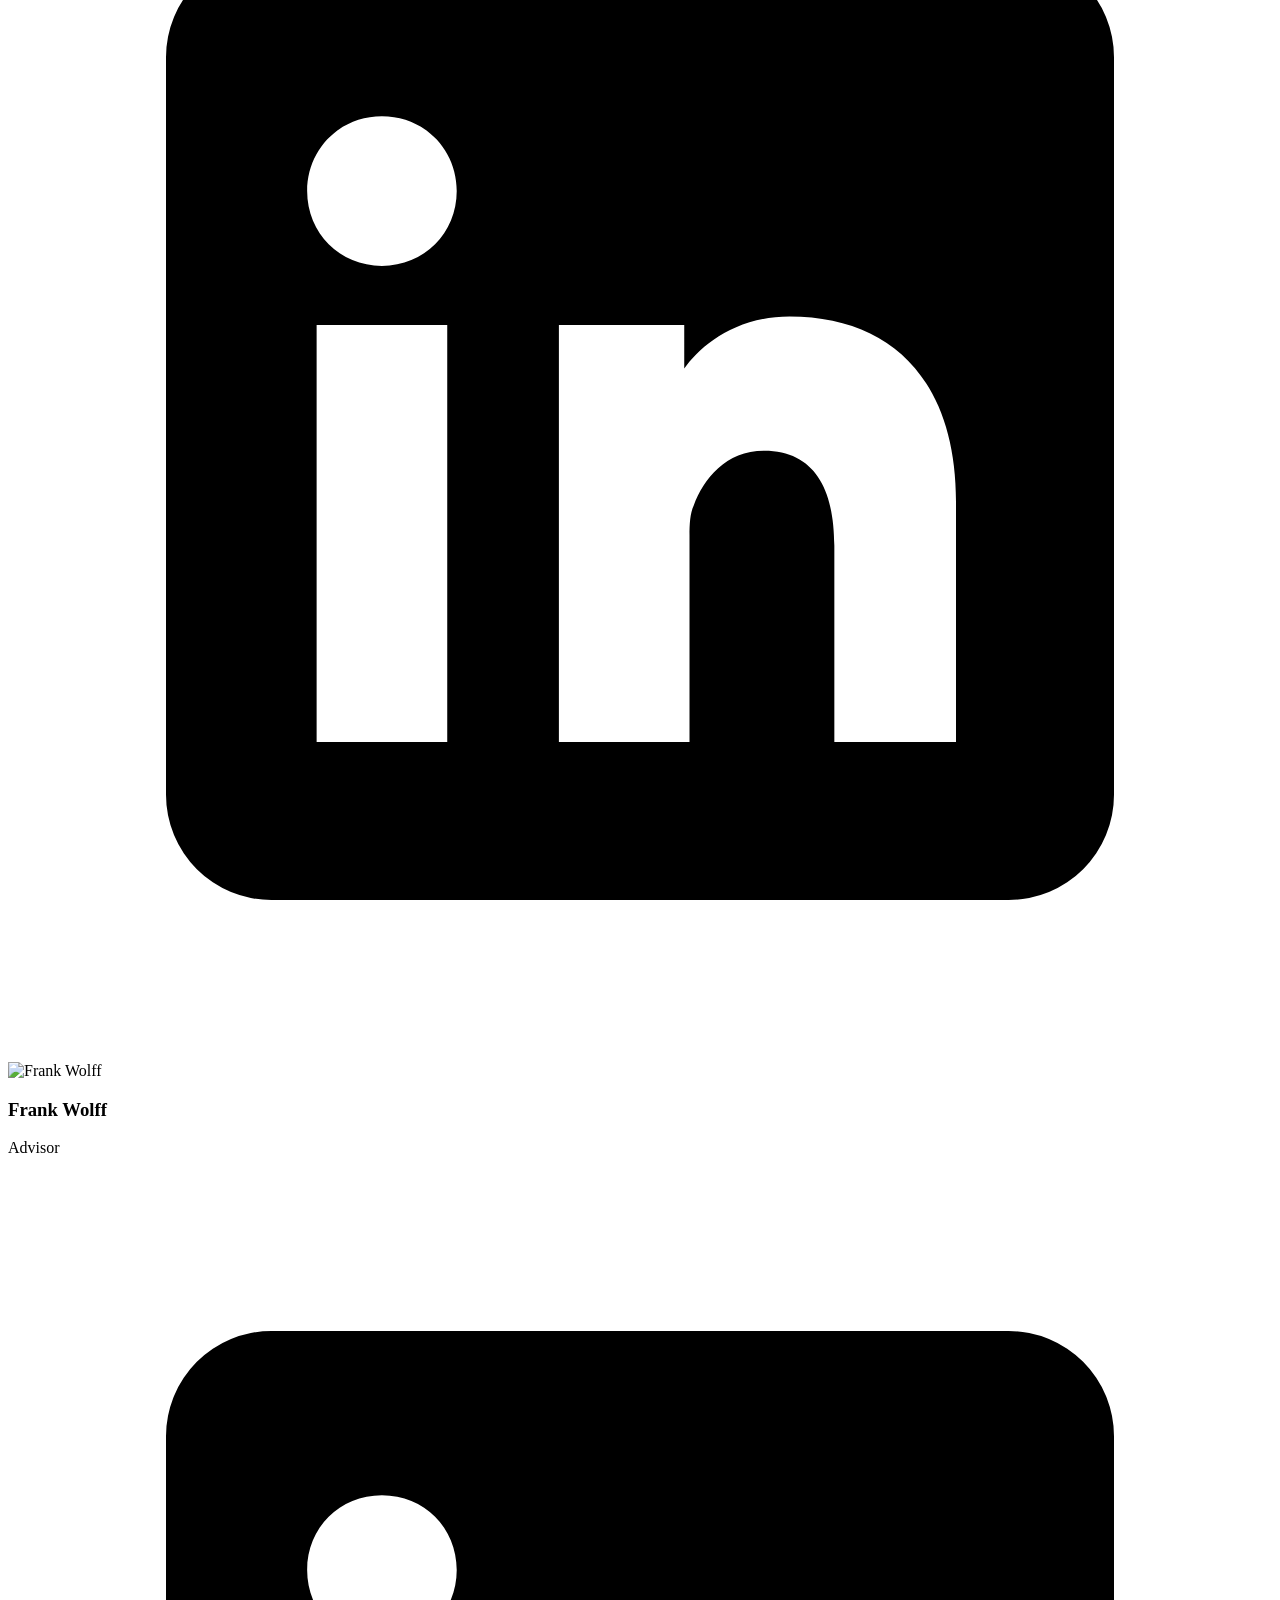
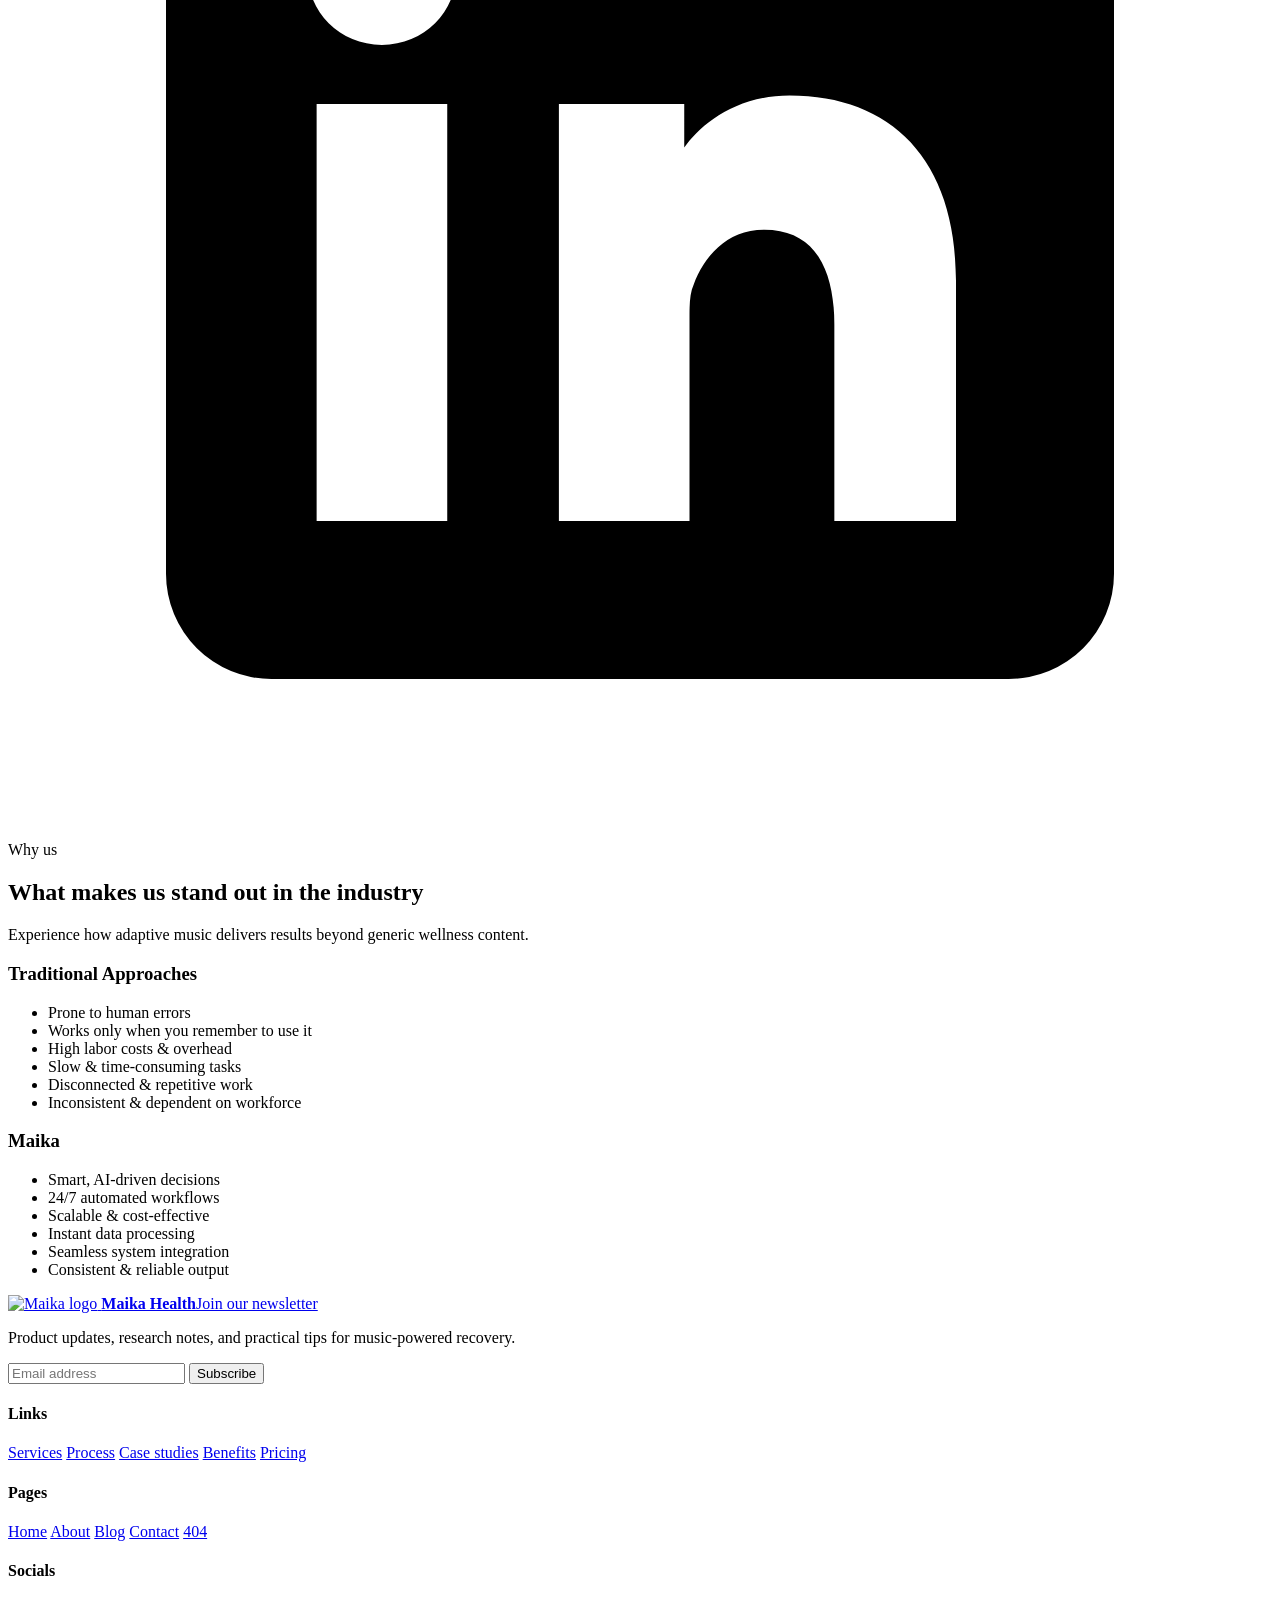
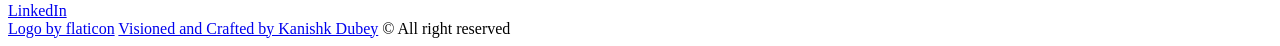
==== commit f8319543: "Remove former team member from About page" ====
--- a/site/about/index.html
+++ b/site/about/index.html
@@ -136,14 +136,6 @@
                 <h3>Yeji Huber</h3>
                 <p class="team-role">Data Scientist</p>
                 <a class="team-link" href="https://www.linkedin.com/in/yeji-huber-4901a51bb/" target="_blank" rel="noopener" aria-label="Yeji Huber on LinkedIn"><svg class="linkedin-icon" viewBox="0 0 24 24" aria-hidden="true"><path d="M19 3A2 2 0 0 1 21 5V19A2 2 0 0 1 19 21H5A2 2 0 0 1 3 19V5A2 2 0 0 1 5 3H19ZM8.34 10.08H5.86V18H8.34V10.08ZM7.1 6.12C6.3 6.12 5.68 6.74 5.68 7.54C5.68 8.34 6.3 8.96 7.1 8.96C7.9 8.96 8.52 8.34 8.52 7.54C8.52 6.74 7.9 6.12 7.1 6.12ZM18 13.44C18 11.12 16.76 9.92 14.84 9.92C13.79 9.92 13.13 10.5 12.84 10.91V10.08H10.46V18H12.94V14.08C12.94 13.87 12.95 13.66 13.02 13.51C13.21 13 13.63 12.47 14.36 12.47C15.31 12.47 15.69 13.2 15.69 14.27V18H18V13.44Z"></path></svg></a>
-              </div>
-            </article>
-            <article class="team-card reveal">
-              <div class="team-photo"><img src="/assets/images/team/barnabas-juhasz.jpg" alt="Barnabas Juhasz"></div>
-              <div class="team-meta">
-                <h3>Barnabas Juhasz</h3>
-                <p class="team-role">AI Engineer</p>
-                <a class="team-link" href="https://www.linkedin.com/in/barnab%C3%A1sjuh%C3%A1sz/" target="_blank" rel="noopener" aria-label="Barnabas Juhasz on LinkedIn"><svg class="linkedin-icon" viewBox="0 0 24 24" aria-hidden="true"><path d="M19 3A2 2 0 0 1 21 5V19A2 2 0 0 1 19 21H5A2 2 0 0 1 3 19V5A2 2 0 0 1 5 3H19ZM8.34 10.08H5.86V18H8.34V10.08ZM7.1 6.12C6.3 6.12 5.68 6.74 5.68 7.54C5.68 8.34 6.3 8.96 7.1 8.96C7.9 8.96 8.52 8.34 8.52 7.54C8.52 6.74 7.9 6.12 7.1 6.12ZM18 13.44C18 11.12 16.76 9.92 14.84 9.92C13.79 9.92 13.13 10.5 12.84 10.91V10.08H10.46V18H12.94V14.08C12.94 13.87 12.95 13.66 13.02 13.51C13.21 13 13.63 12.47 14.36 12.47C15.31 12.47 15.69 13.2 15.69 14.27V18H18V13.44Z"></path></svg></a>
               </div>
             </article>
             <article class="team-card reveal">
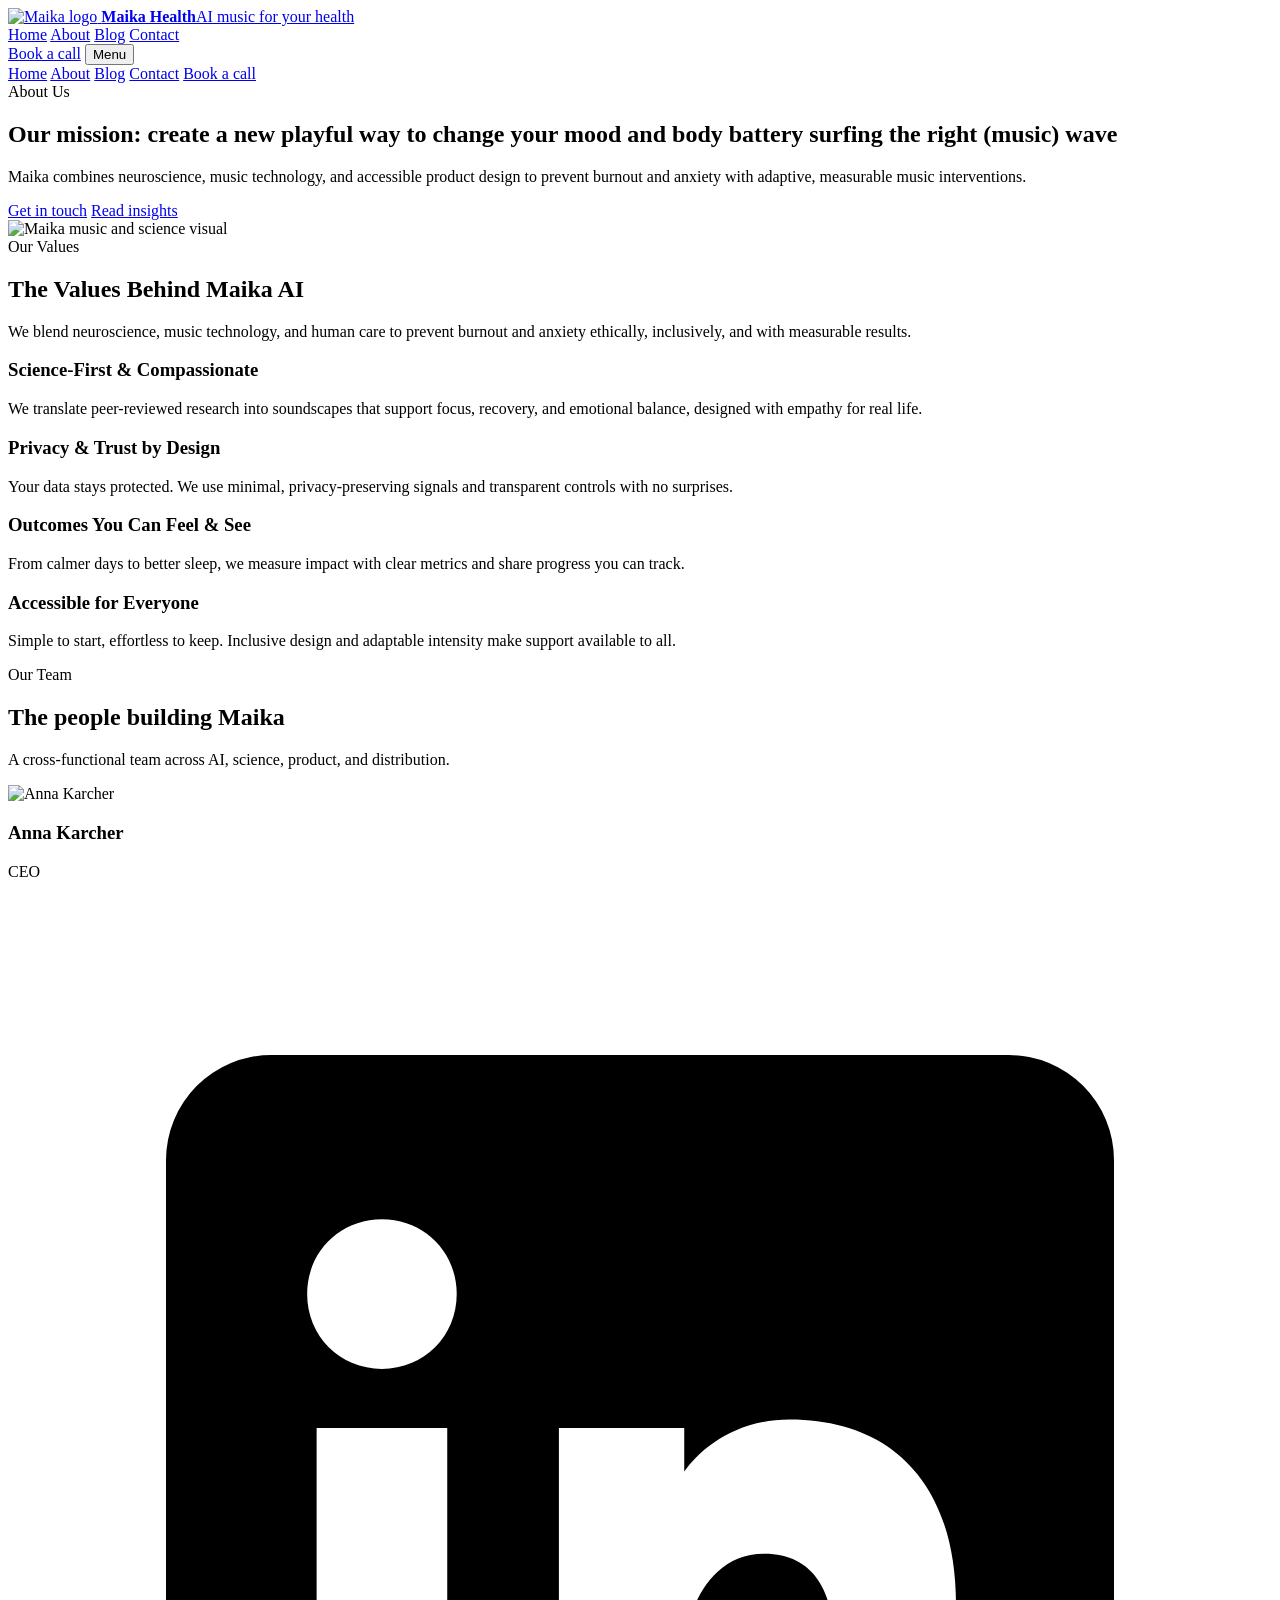
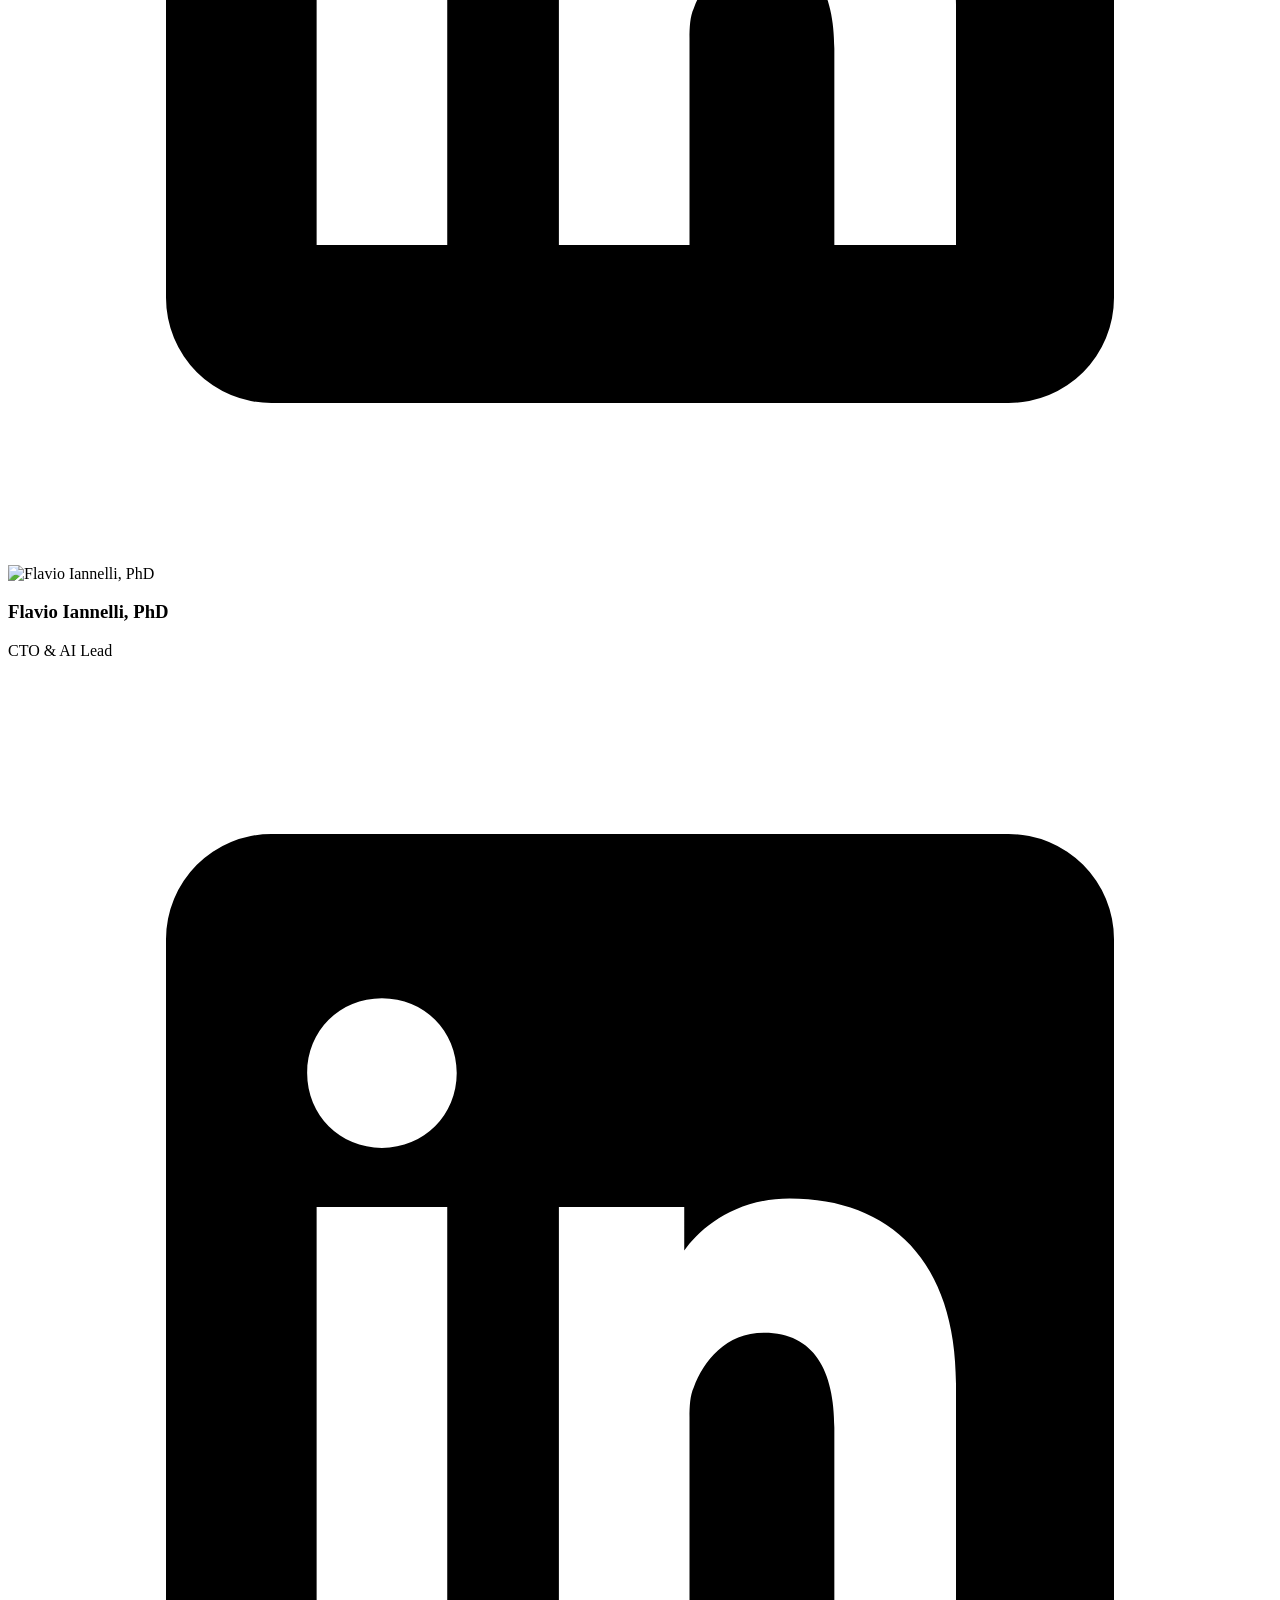
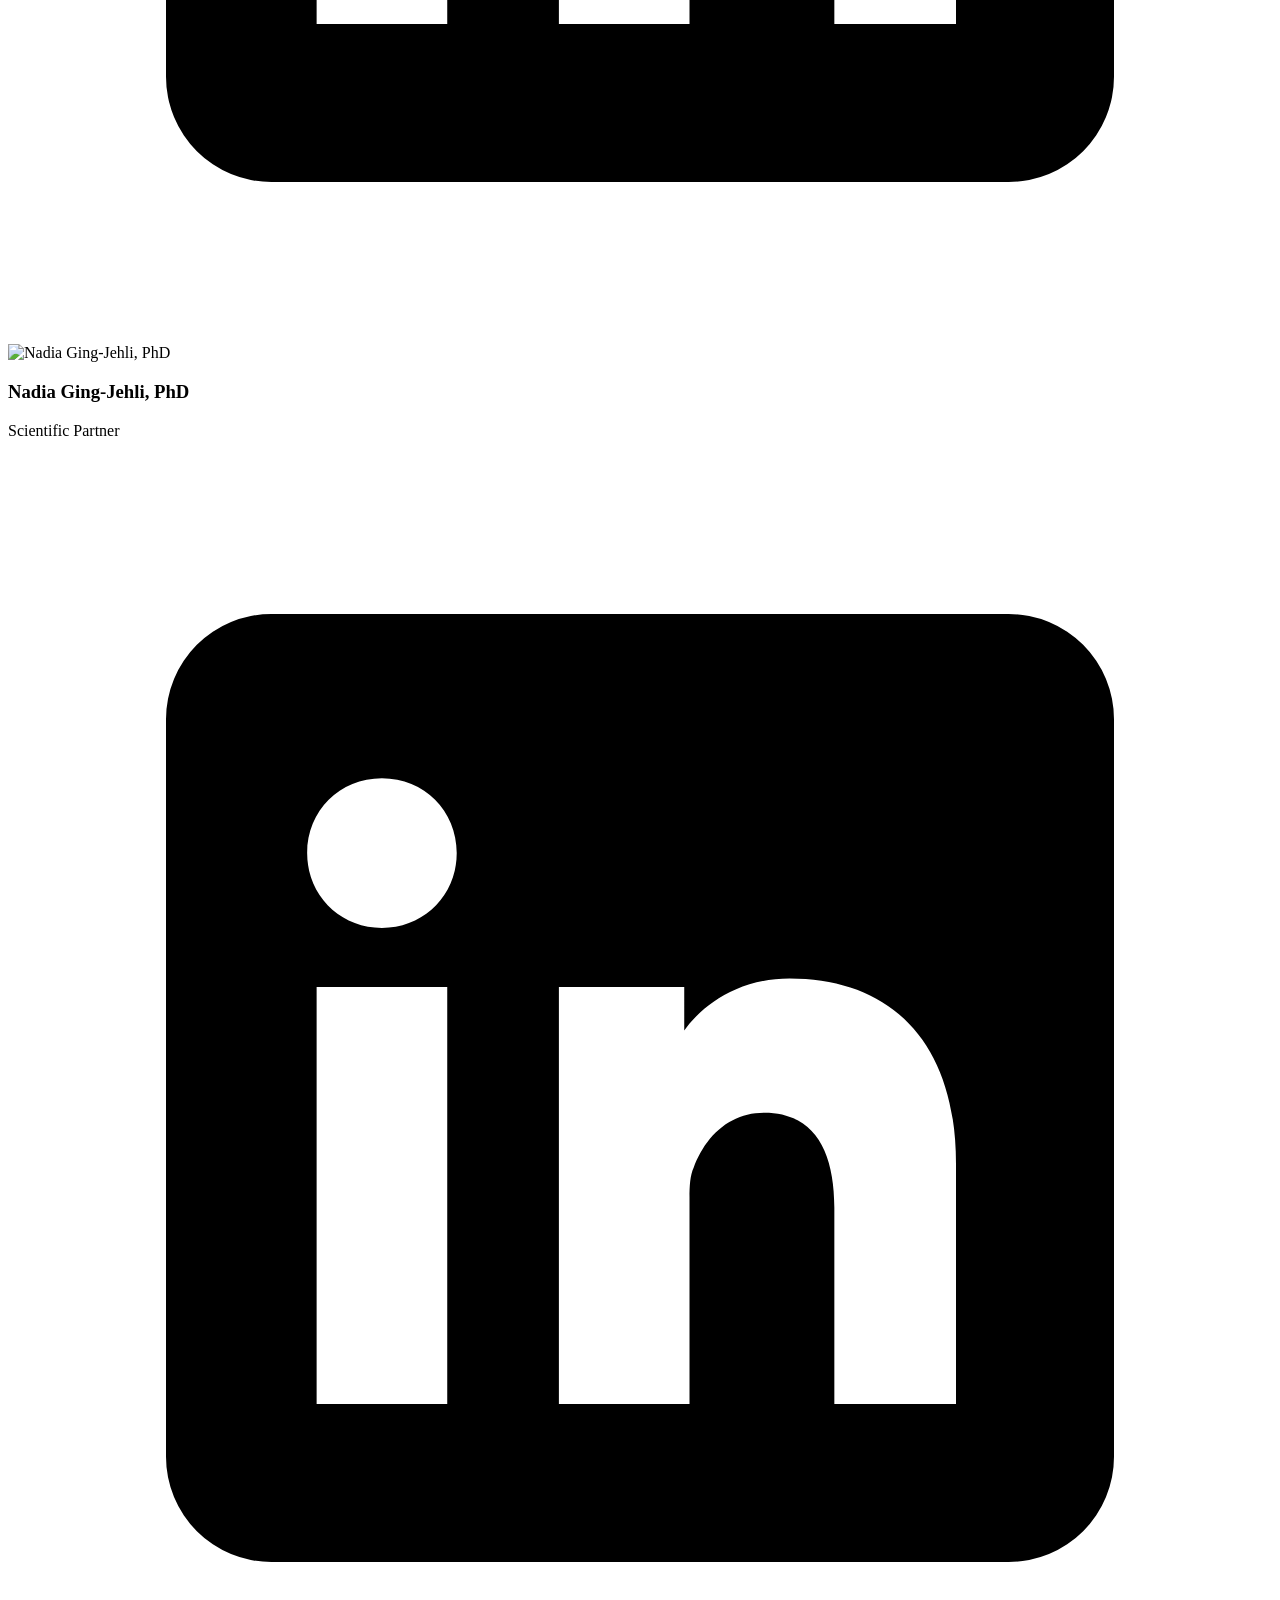
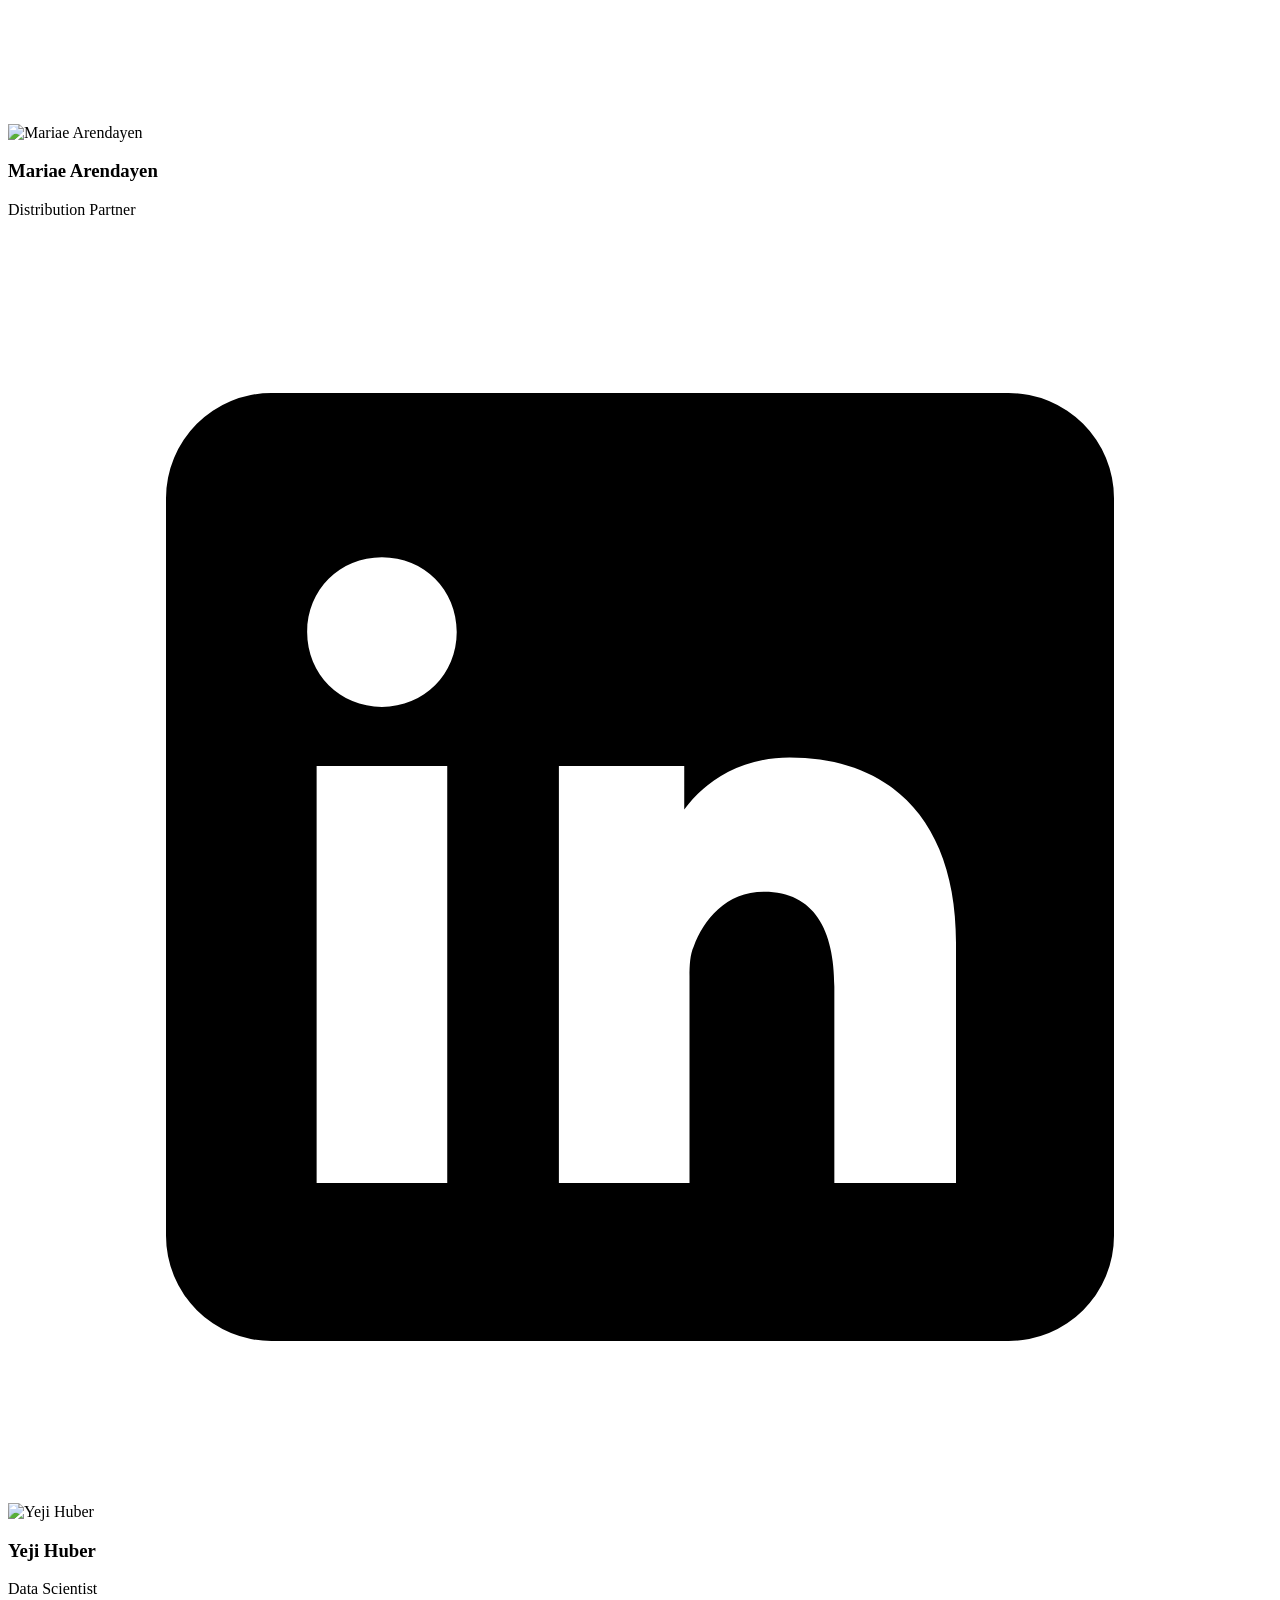
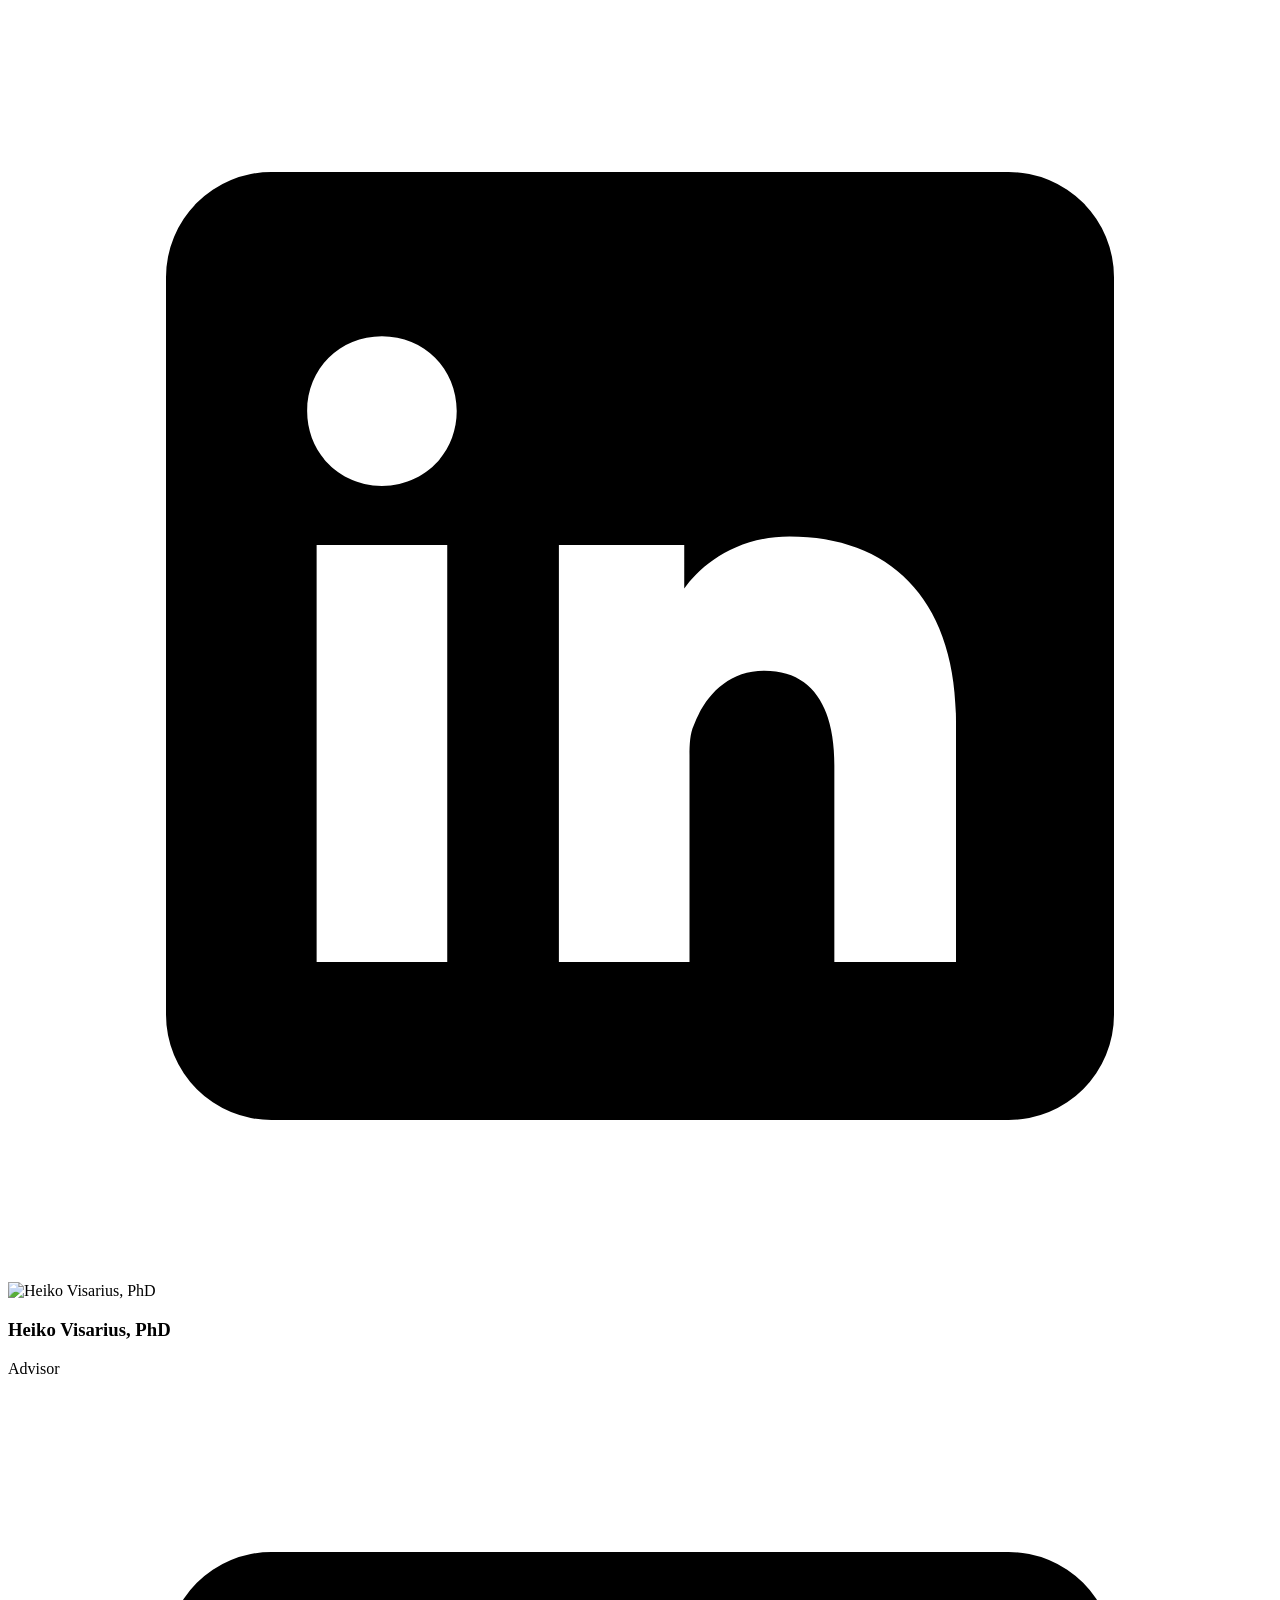
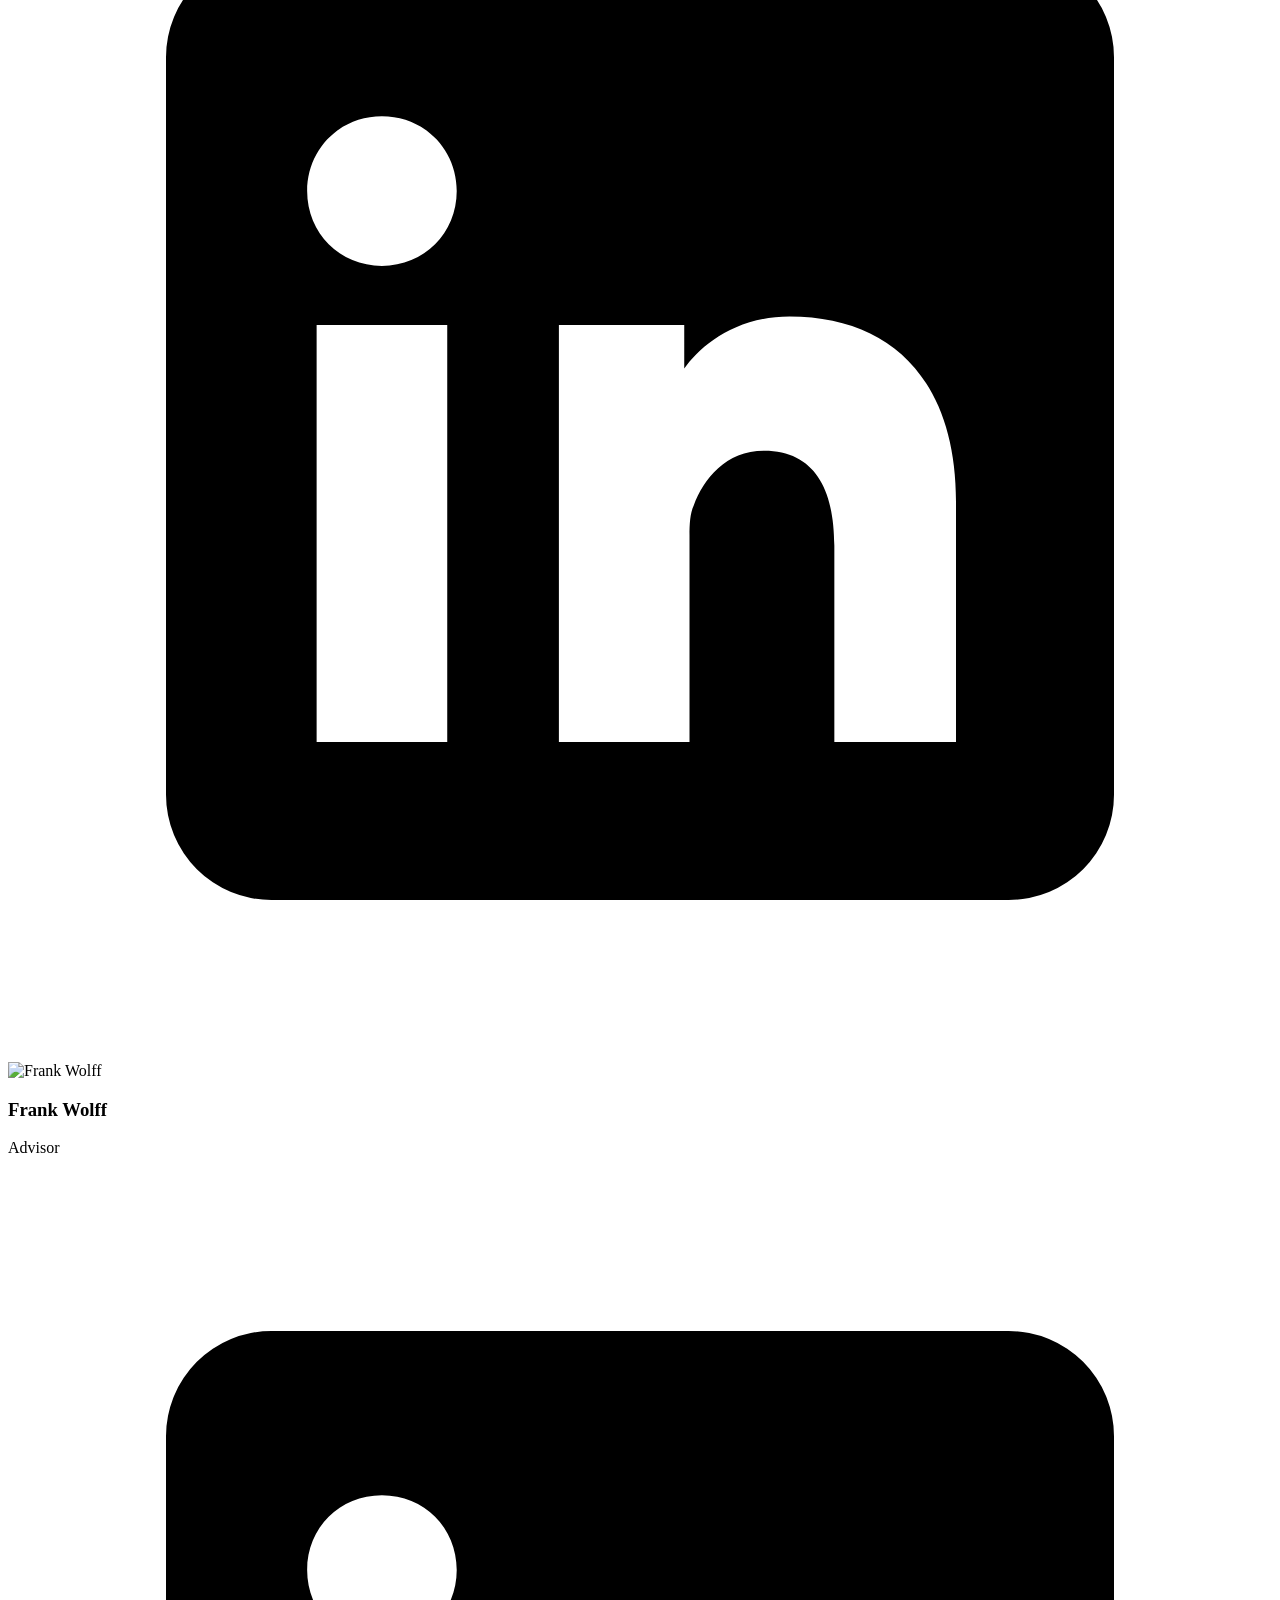
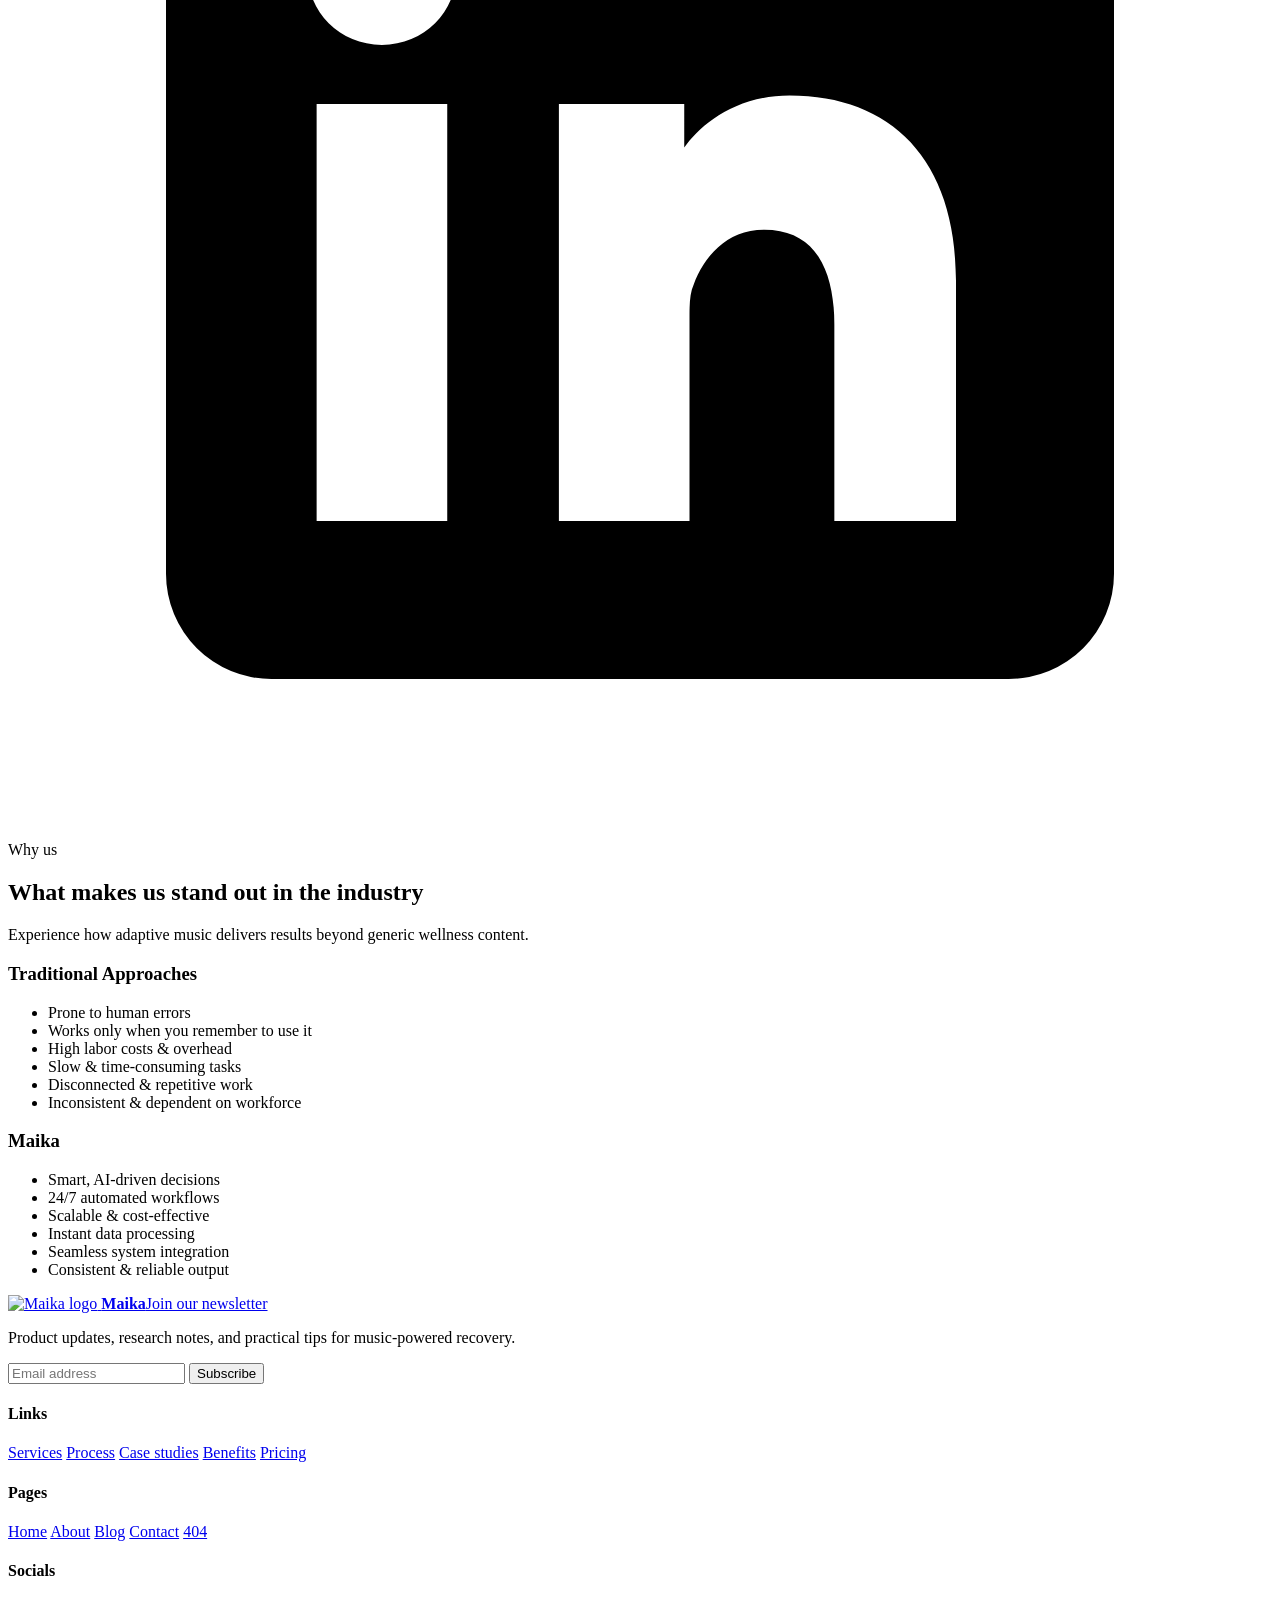
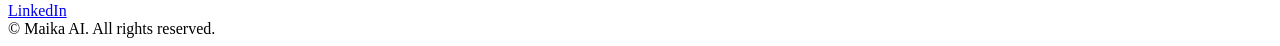
==== commit 0f1ef38a: "Refine footer and contact page copy" ====
--- a/site/about/index.html
+++ b/site/about/index.html
@@ -199,7 +199,7 @@
           <section class="newsletter reveal">
             <a class="brand" href="/">
               <img src="/assets/images/fKsR7OficZ8uLdzrI7sGxJIar9M.png" alt="Maika logo">
-              <span class="brand-label"><strong>Maika Health</strong><span>Join our newsletter</span></span>
+              <span class="brand-label"><strong>Maika</strong><span>Join our newsletter</span></span>
             </a>
             <p>Product updates, research notes, and practical tips for music-powered recovery.</p>
             <form class="newsletter-form" data-newsletter-form>
@@ -231,9 +231,7 @@
           </div>
         </div>
         <div class="footer-bottom">
-          <span><a href="https://www.flaticon.com/" target="_blank" rel="noopener">Logo by flaticon</a></span>
-          <span><a href="https://x.com/xlauncherx7" target="_blank" rel="noopener">Visioned and Crafted by Kanishk Dubey</a></span>
-          <span>© <span data-year></span> All right reserved</span>
+          <span>© <span data-year></span> Maika AI. All rights reserved.</span>
         </div>
       </div>
     </footer>
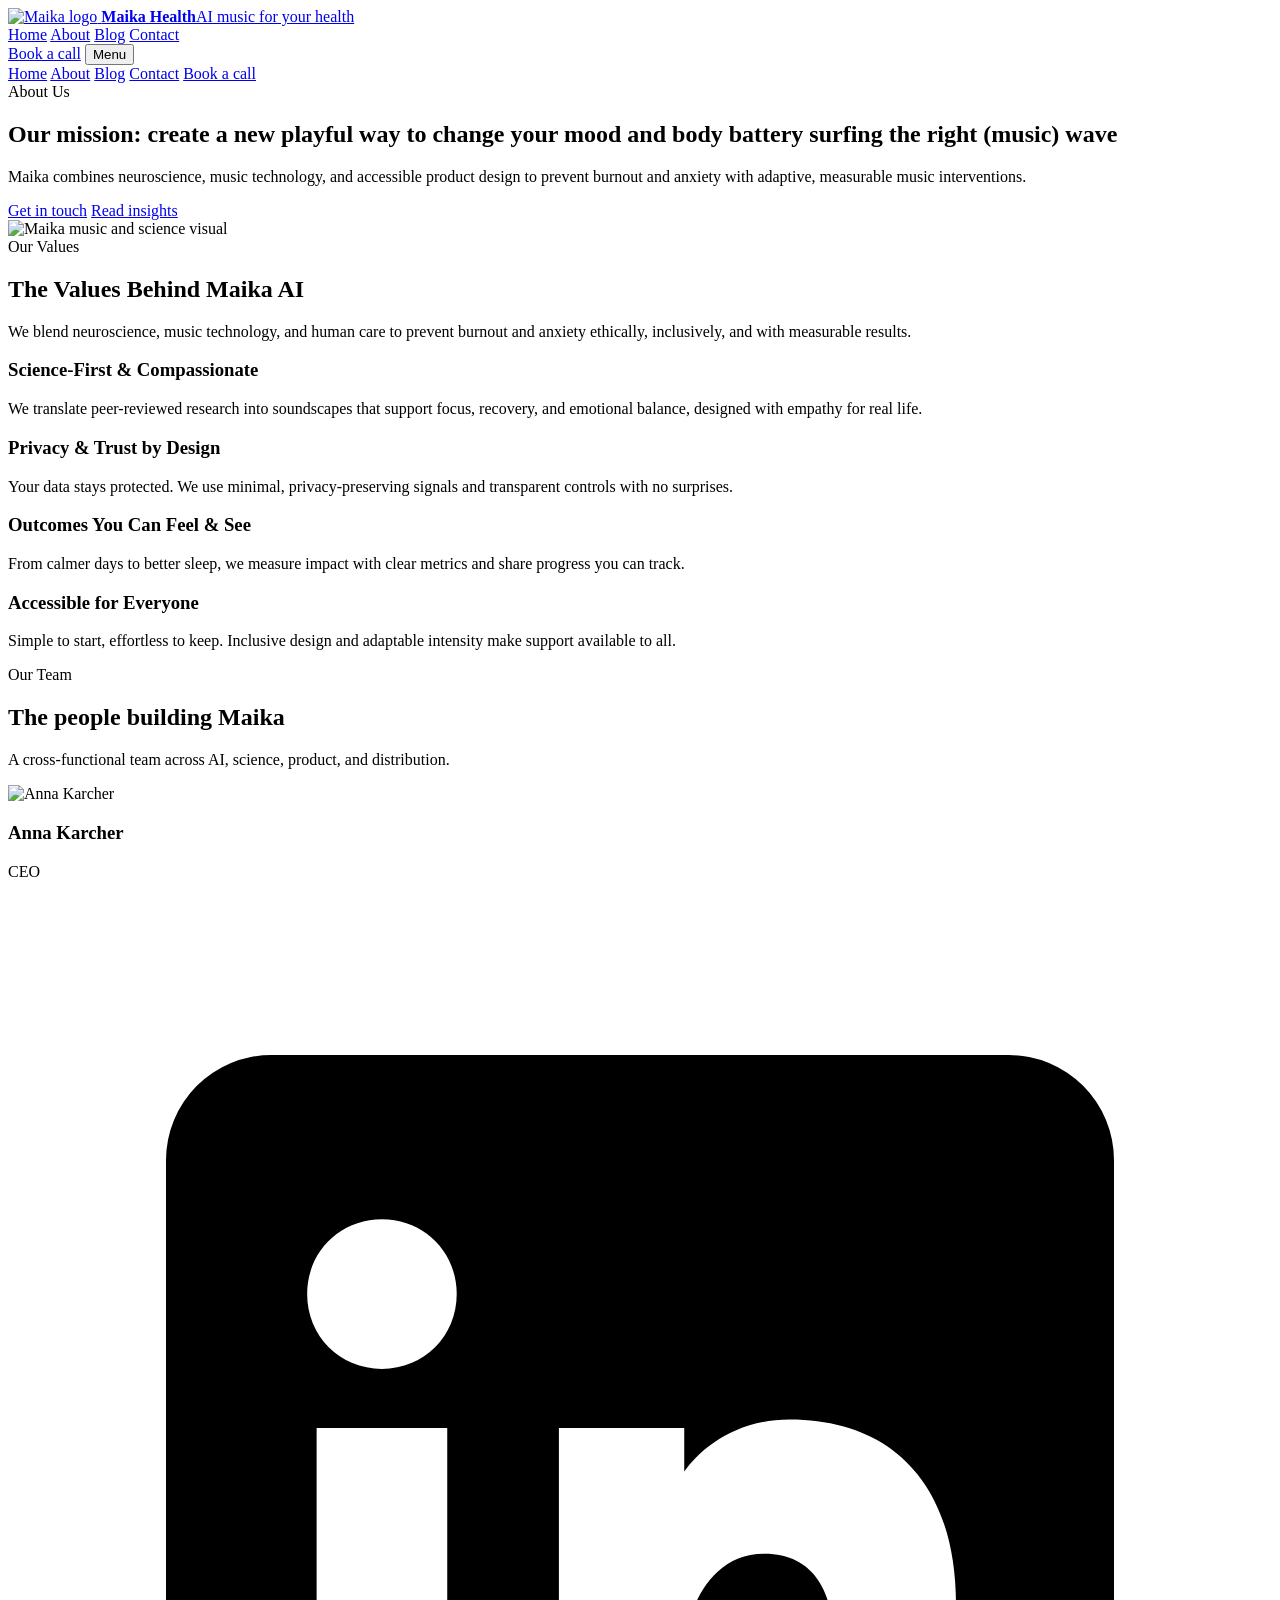
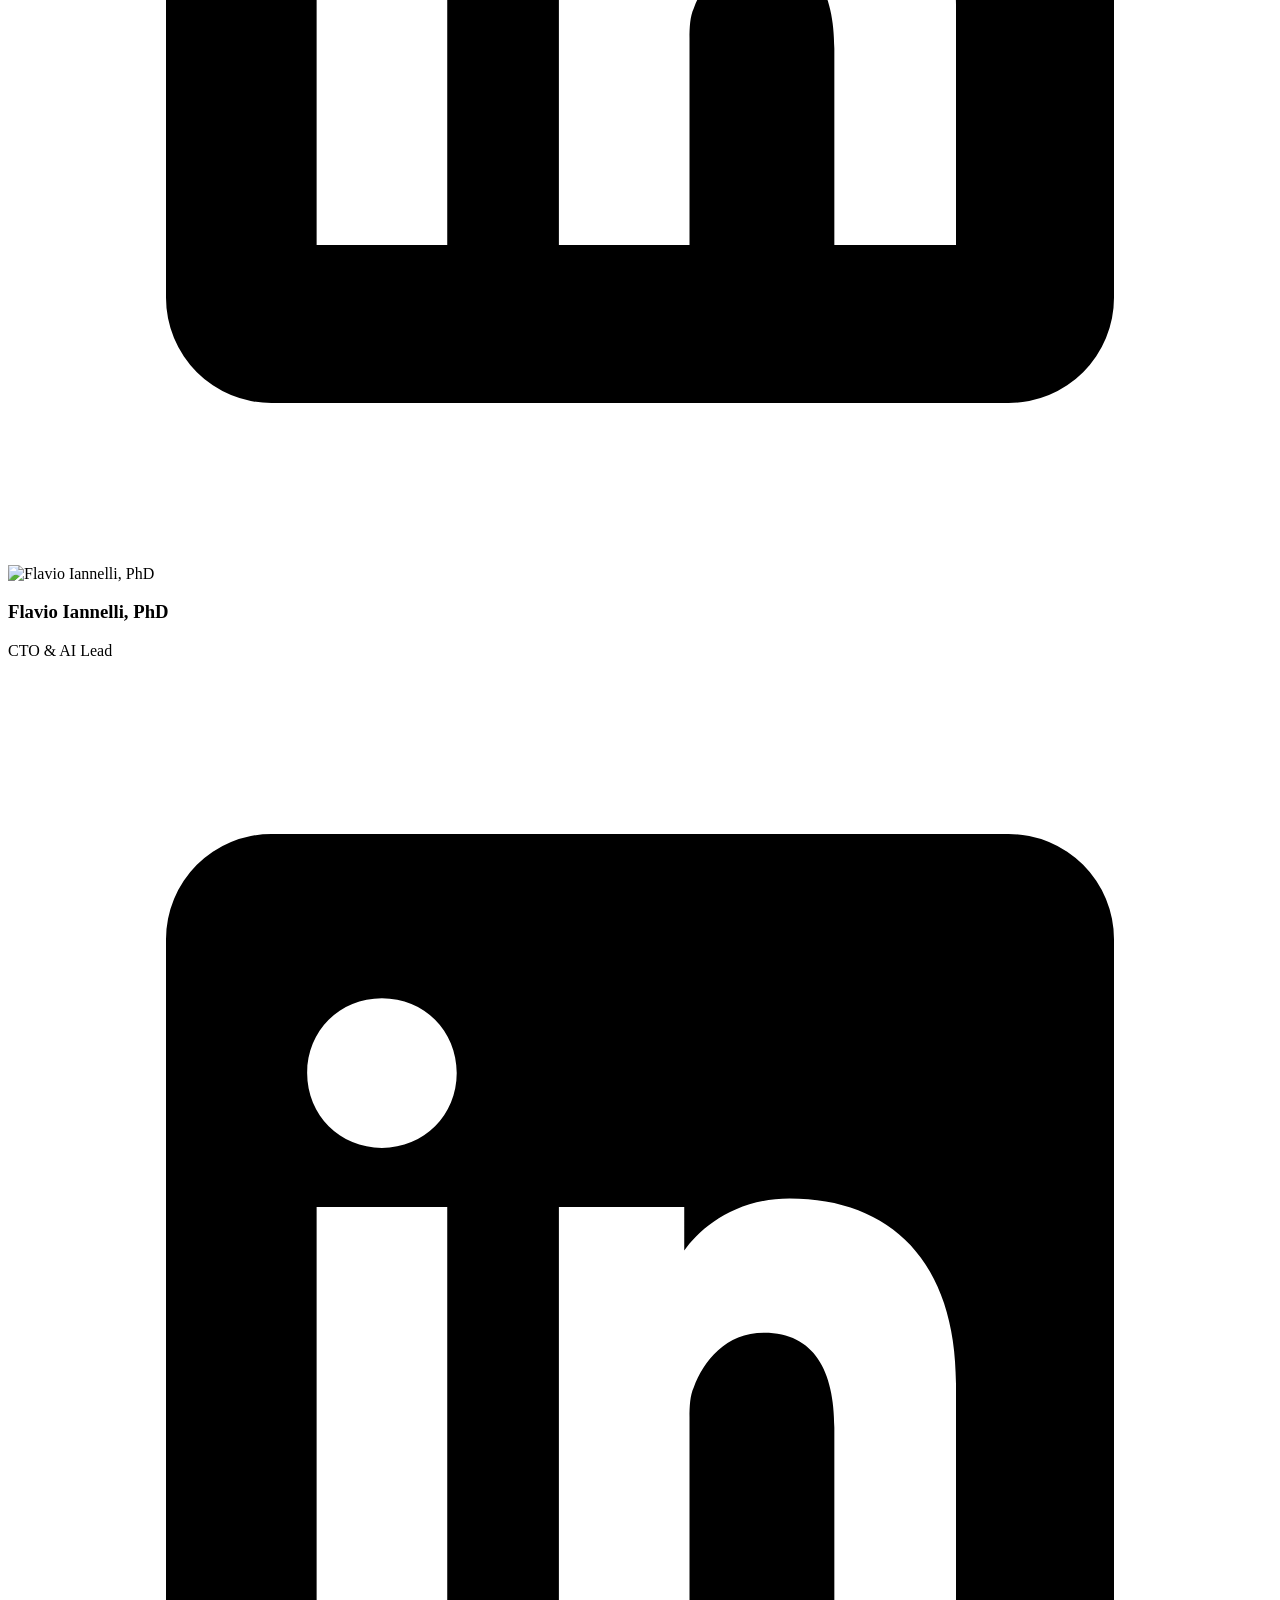
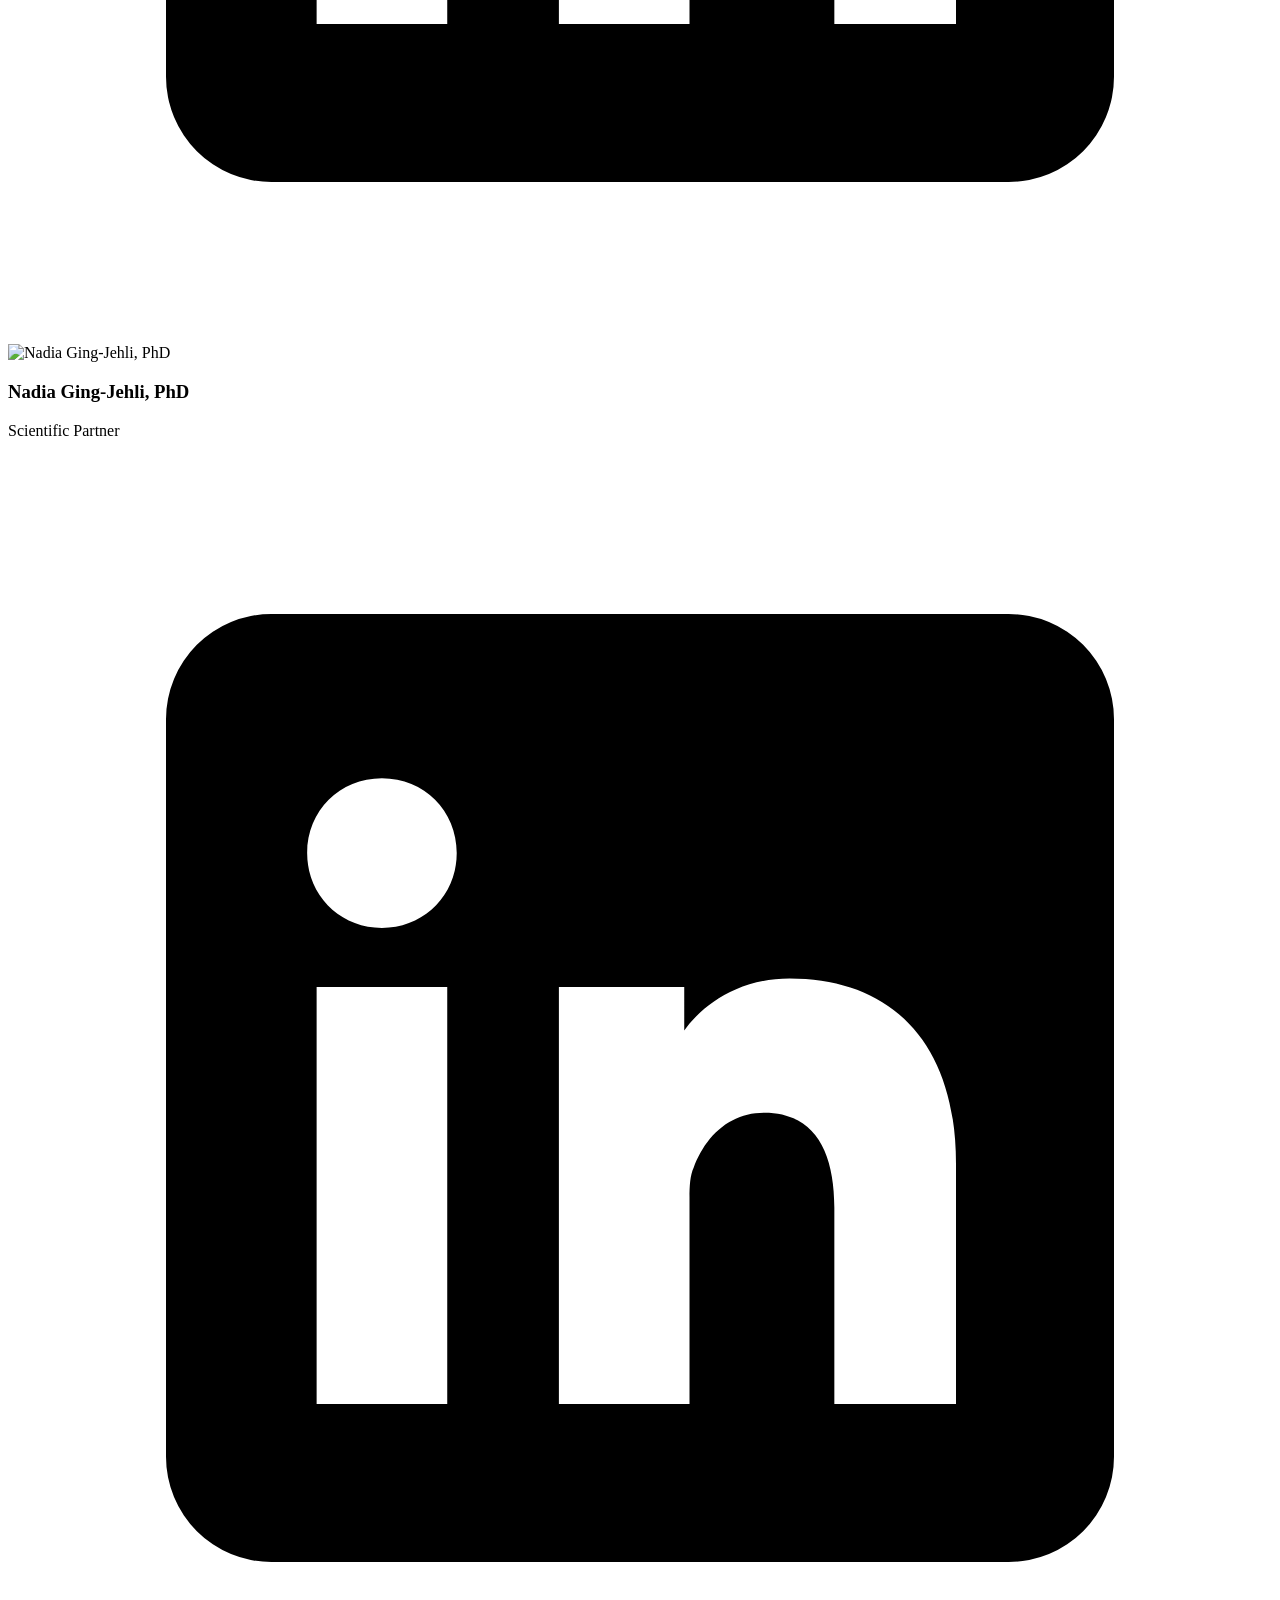
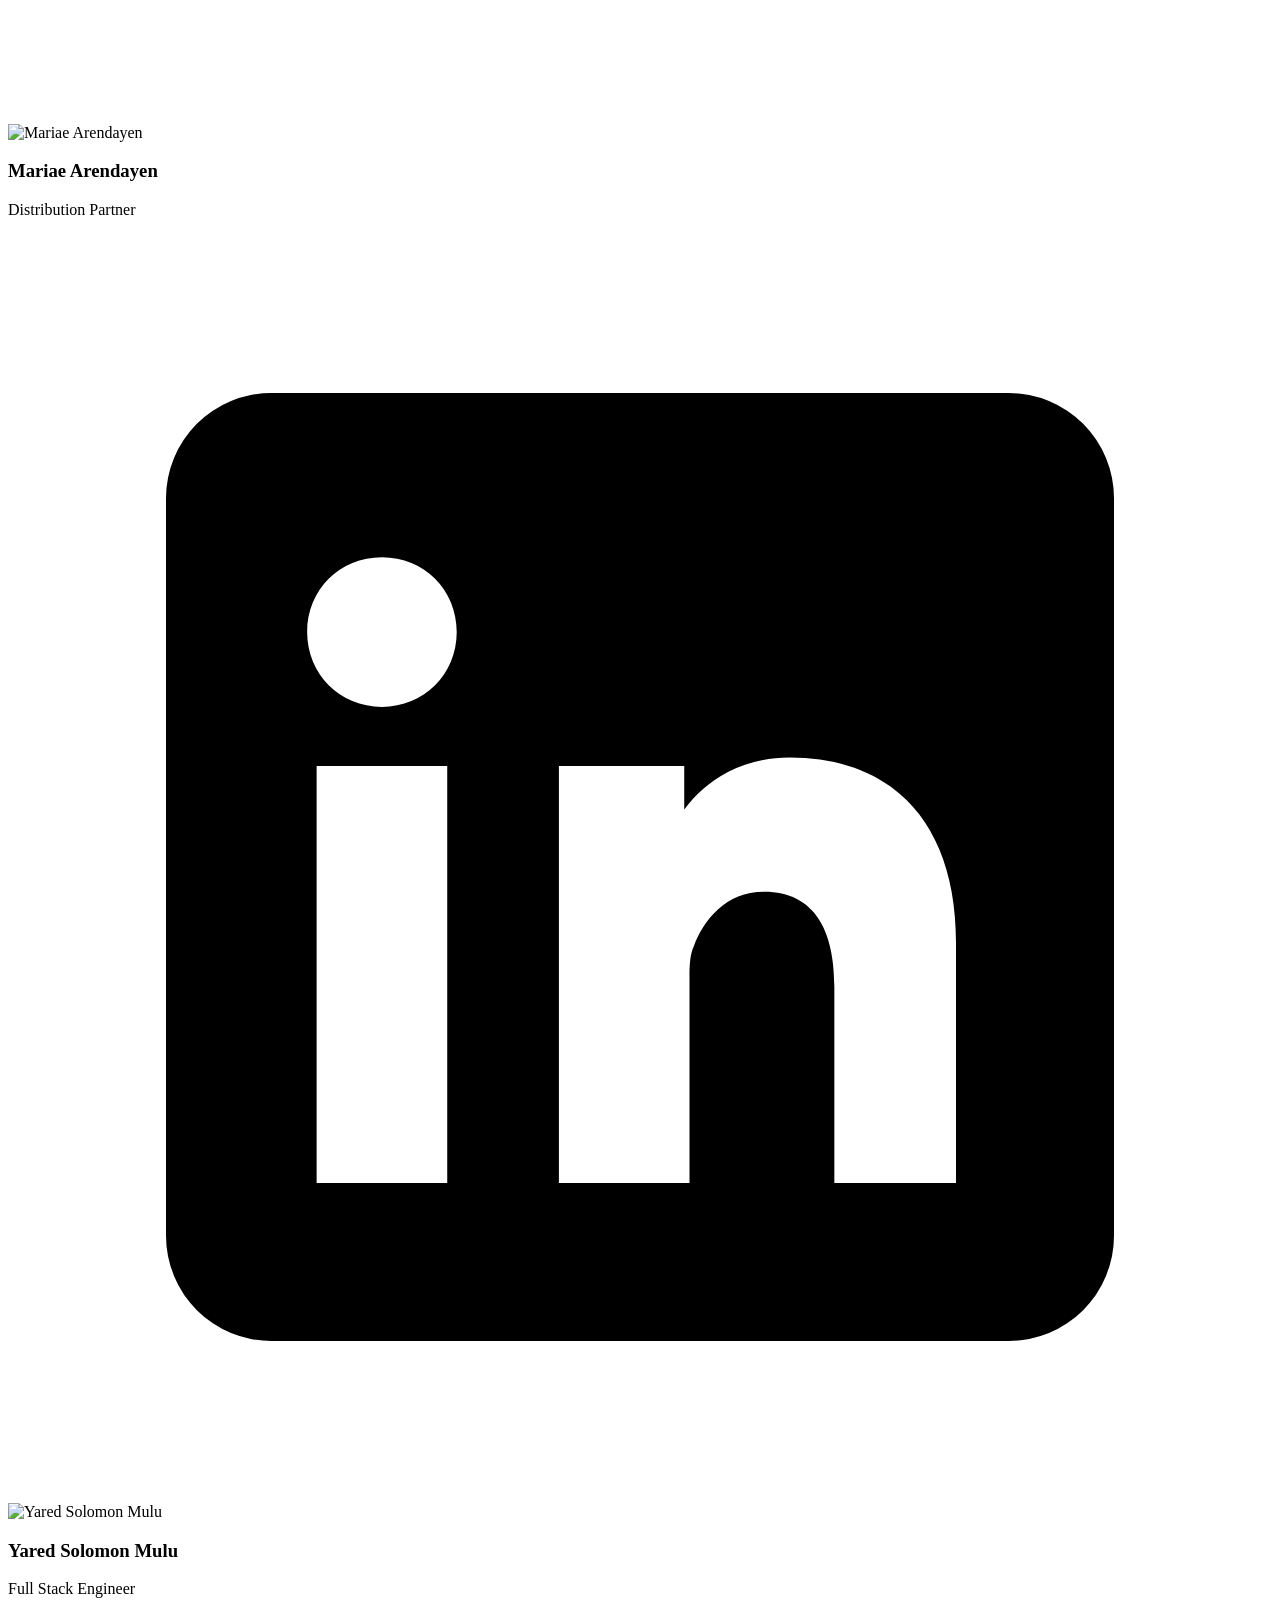
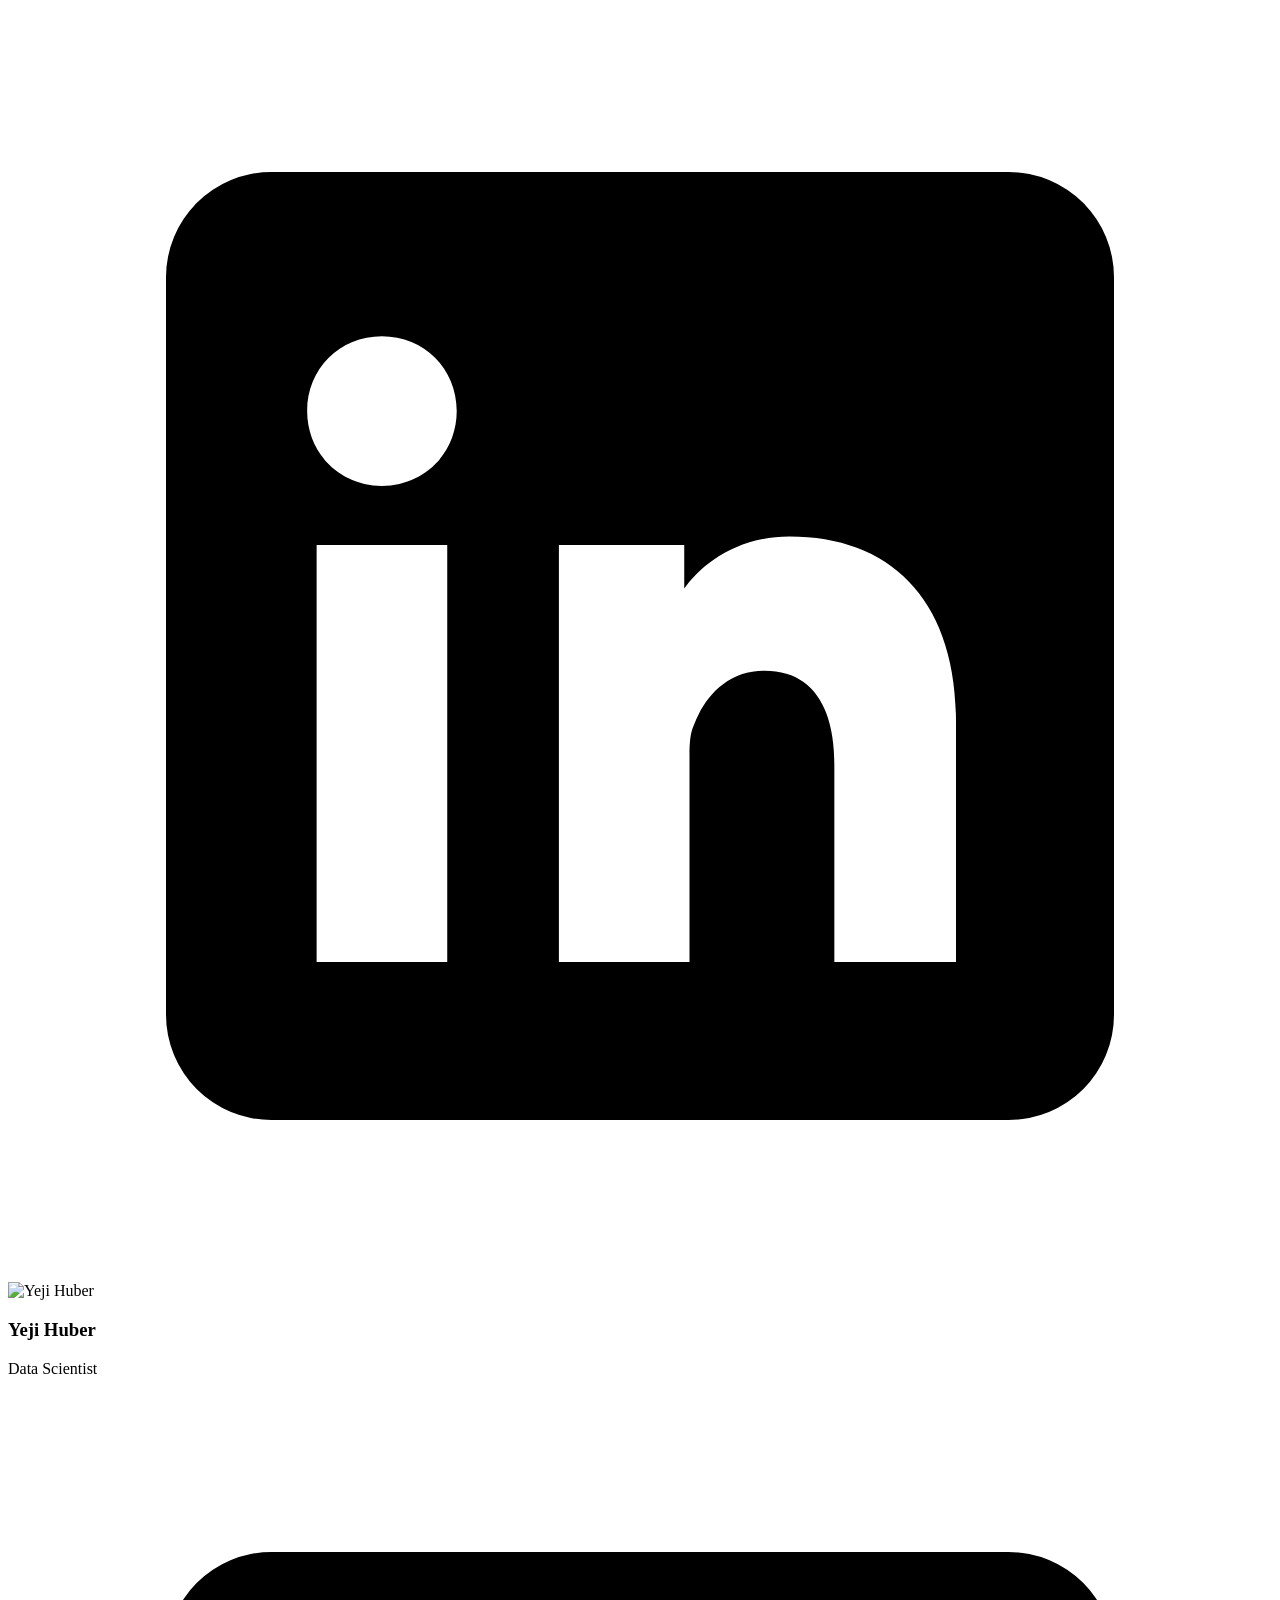
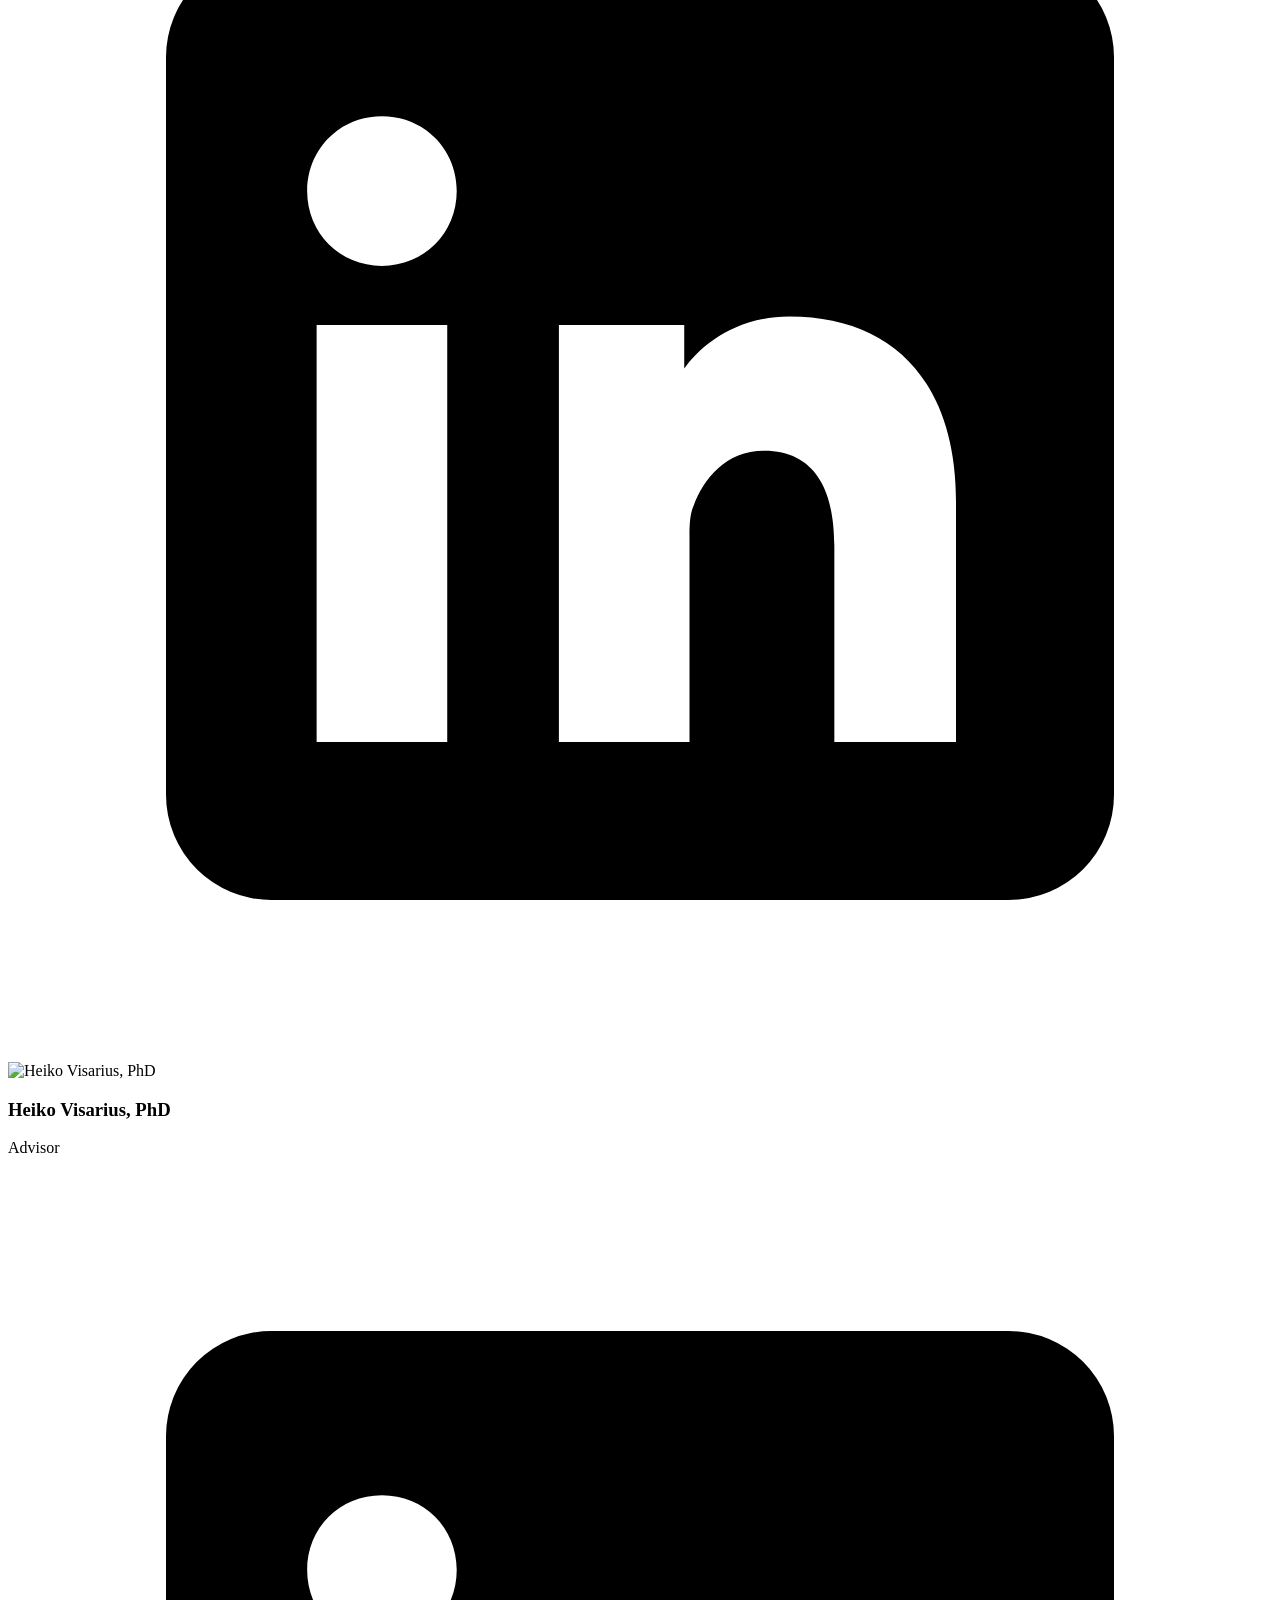
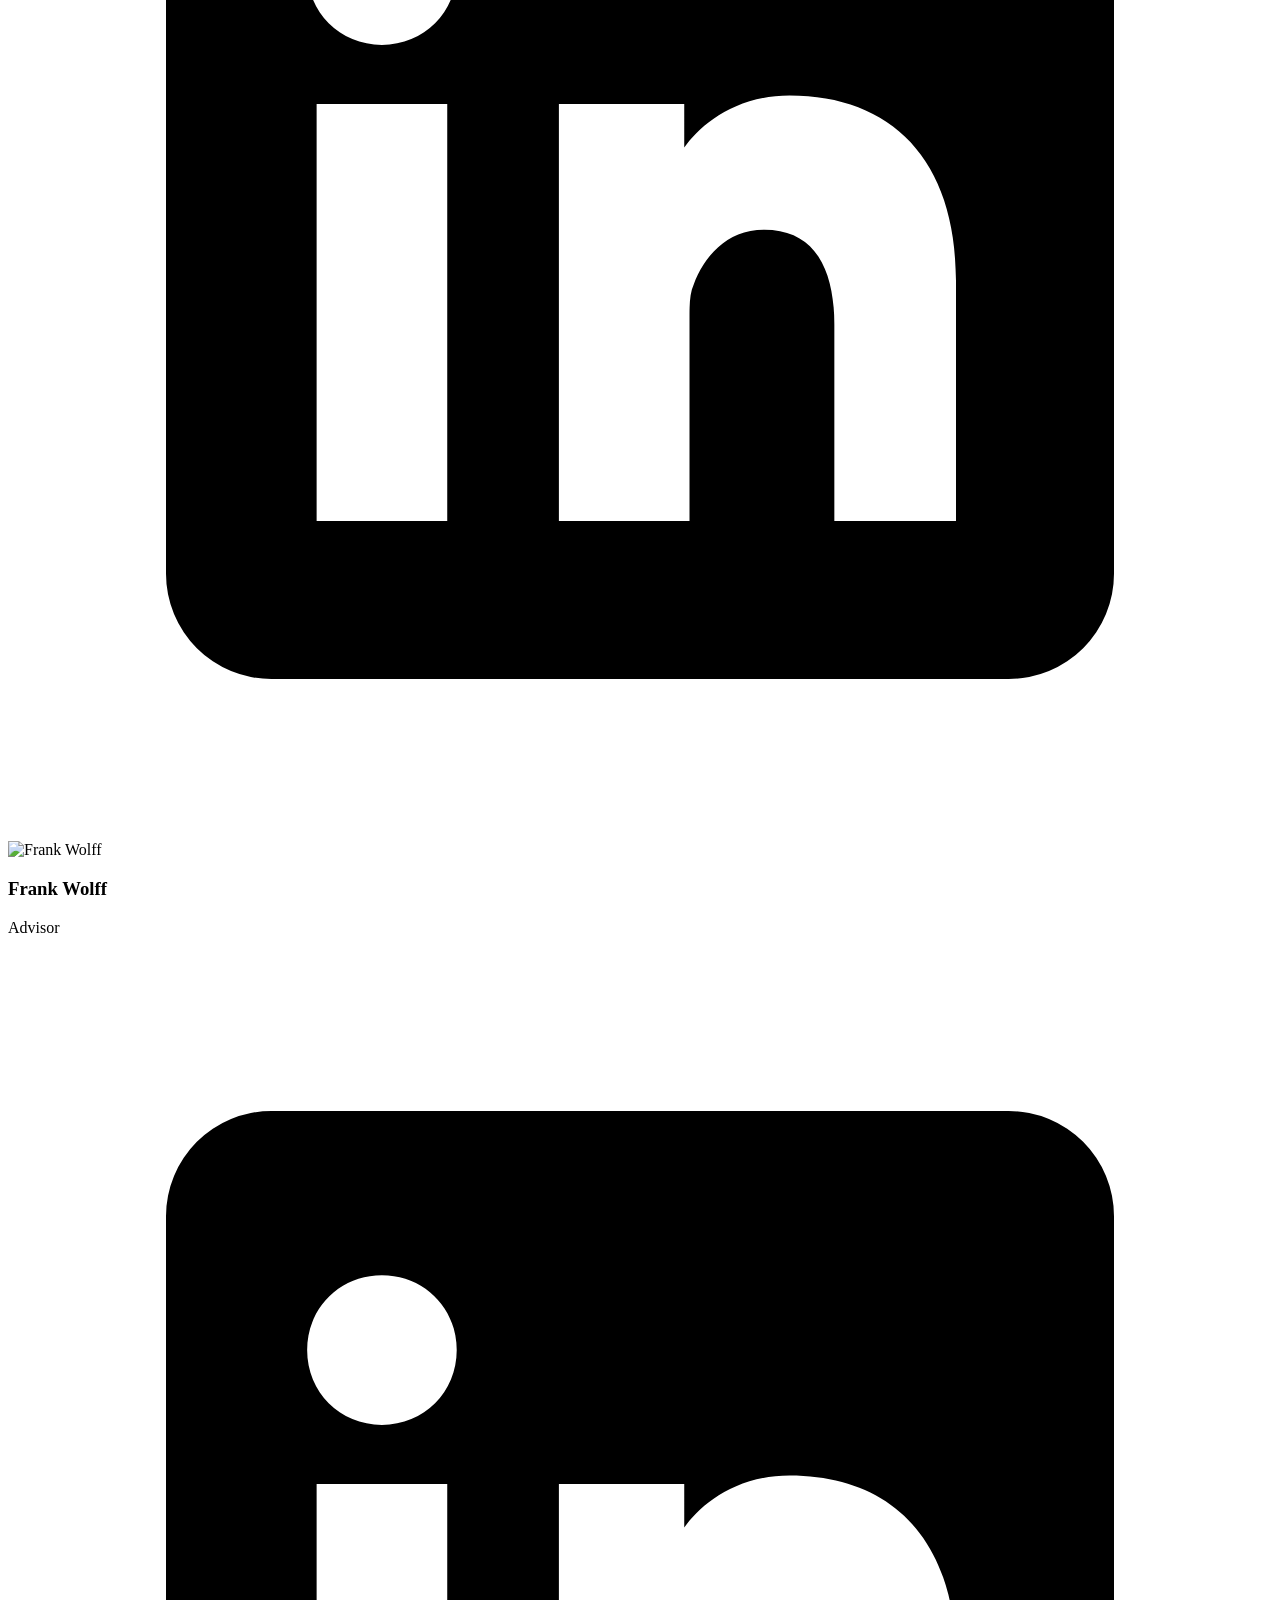
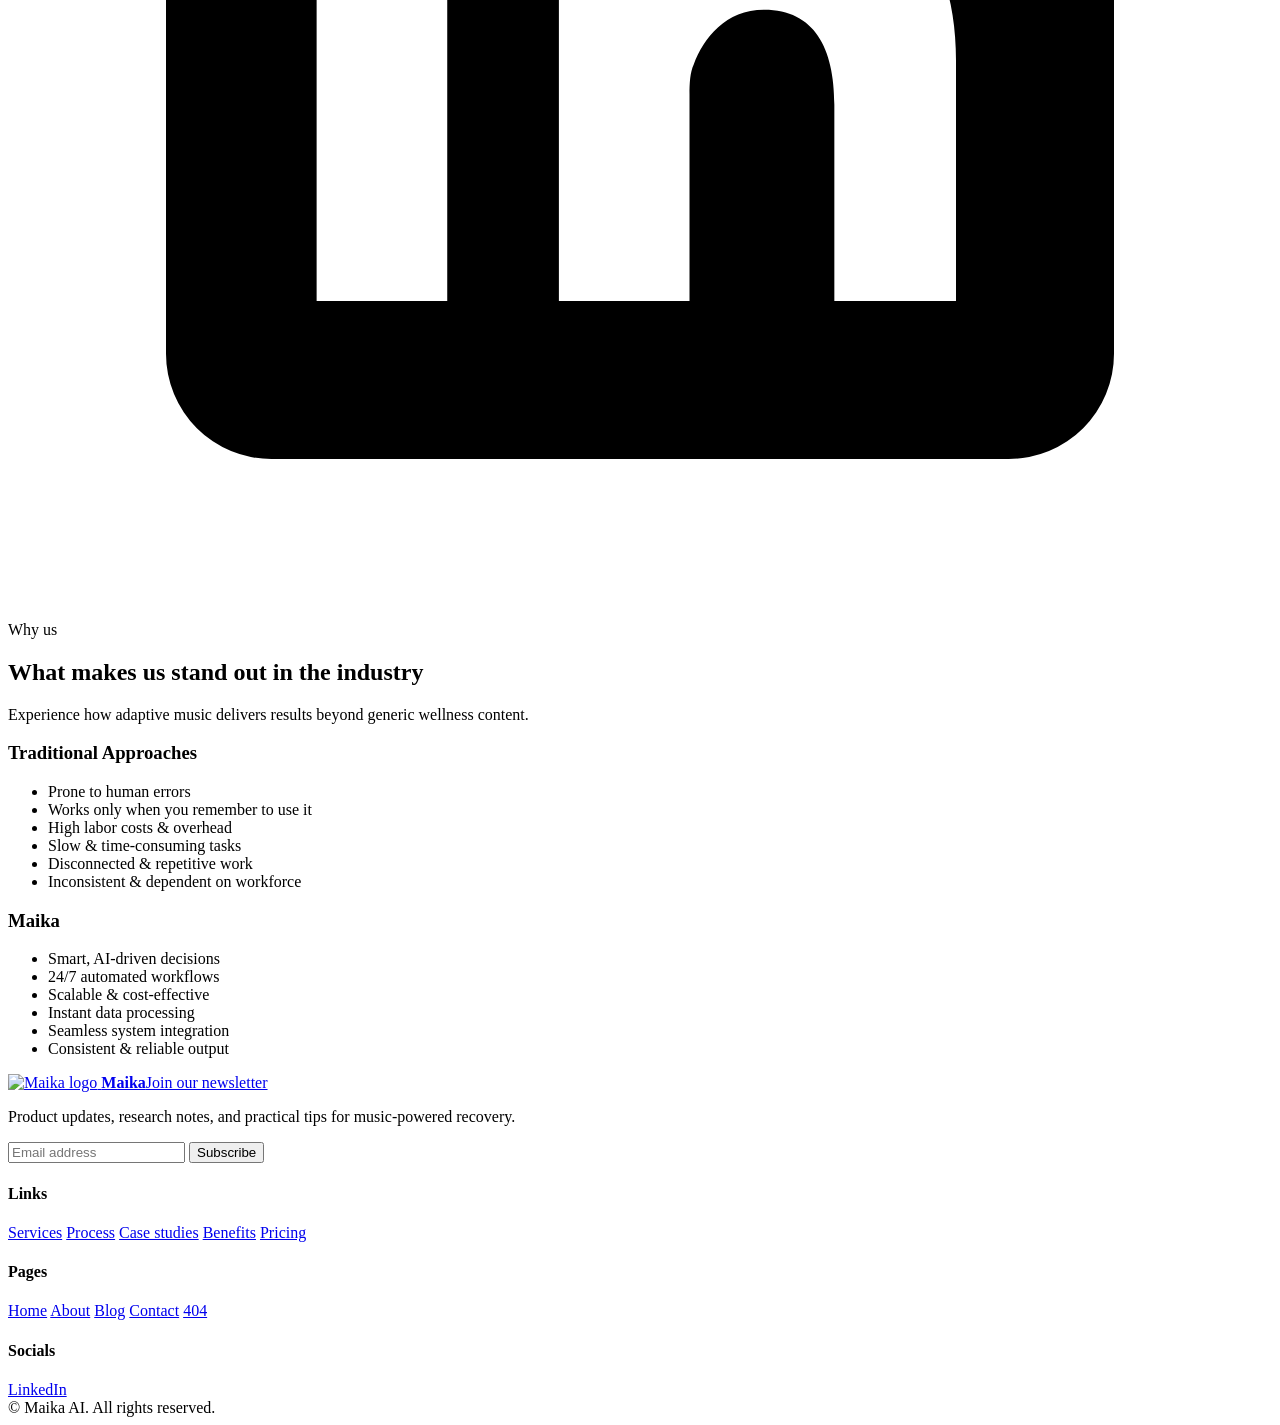
==== commit a9a7f323: "Add Yared to team section" ====
--- a/site/about/index.html
+++ b/site/about/index.html
@@ -29,7 +29,7 @@
           <a data-nav-link href="/contact/">Contact</a>
         </nav>
         <div class="nav-actions">
-          <a class="btn btn-primary small" data-magnetic href="https://cal.com" target="_blank" rel="noopener">Book a call</a>
+          <a class="btn btn-primary small" data-magnetic href="https://cal.eu/maika-ai/maika-intro-call" target="_blank" rel="noopener">Book a call</a>
           <button class="btn btn-ghost small mobile-menu-btn" type="button" data-mobile-toggle aria-expanded="false" aria-label="Toggle menu">Menu</button>
         </div>
       </div>
@@ -38,7 +38,7 @@
         <a data-nav-link href="/about/">About</a>
         <a data-nav-link href="/blog/">Blog</a>
         <a data-nav-link href="/contact/">Contact</a>
-        <a class="btn btn-primary small" href="https://cal.com" target="_blank" rel="noopener">Book a call</a>
+        <a class="btn btn-primary small" href="https://cal.eu/maika-ai/maika-intro-call" target="_blank" rel="noopener">Book a call</a>
       </div>
     </header>
 
@@ -131,6 +131,14 @@
               </div>
             </article>
             <article class="team-card reveal">
+              <div class="team-photo"><img src="/assets/images/team/yared-solomonmulu.jpg" alt="Yared Solomon Mulu"></div>
+              <div class="team-meta">
+                <h3>Yared Solomon Mulu</h3>
+                <p class="team-role">Full Stack Engineer</p>
+                <a class="team-link" href="https://www.linkedin.com/in/yared-solomon-740a85184/" target="_blank" rel="noopener" aria-label="Yared Solomon Mulu on LinkedIn"><svg class="linkedin-icon" viewBox="0 0 24 24" aria-hidden="true"><path d="M19 3A2 2 0 0 1 21 5V19A2 2 0 0 1 19 21H5A2 2 0 0 1 3 19V5A2 2 0 0 1 5 3H19ZM8.34 10.08H5.86V18H8.34V10.08ZM7.1 6.12C6.3 6.12 5.68 6.74 5.68 7.54C5.68 8.34 6.3 8.96 7.1 8.96C7.9 8.96 8.52 8.34 8.52 7.54C8.52 6.74 7.9 6.12 7.1 6.12ZM18 13.44C18 11.12 16.76 9.92 14.84 9.92C13.79 9.92 13.13 10.5 12.84 10.91V10.08H10.46V18H12.94V14.08C12.94 13.87 12.95 13.66 13.02 13.51C13.21 13 13.63 12.47 14.36 12.47C15.31 12.47 15.69 13.2 15.69 14.27V18H18V13.44Z"></path></svg></a>
+              </div>
+            </article>
+            <article class="team-card reveal">
               <div class="team-photo"><img src="/assets/images/team/yeji-huber.jpg" alt="Yeji Huber"></div>
               <div class="team-meta">
                 <h3>Yeji Huber</h3>
@@ -202,8 +210,12 @@
               <span class="brand-label"><strong>Maika</strong><span>Join our newsletter</span></span>
             </a>
             <p>Product updates, research notes, and practical tips for music-powered recovery.</p>
-            <form class="newsletter-form" data-newsletter-form>
-              <input class="input" type="email" placeholder="Email address" aria-label="Email address">
+            <form class="newsletter-form" name="newsletter" method="POST" data-netlify="true" netlify-honeypot="bot-field" data-newsletter-form>
+              <input type="hidden" name="form-name" value="newsletter">
+              <p hidden>
+                <label>Don’t fill this out if you’re human: <input name="bot-field"></label>
+              </p>
+              <input class="input" type="email" name="email" placeholder="Email address" aria-label="Email address" required>
               <button class="btn btn-primary" type="submit">Subscribe</button>
             </form>
           </section>
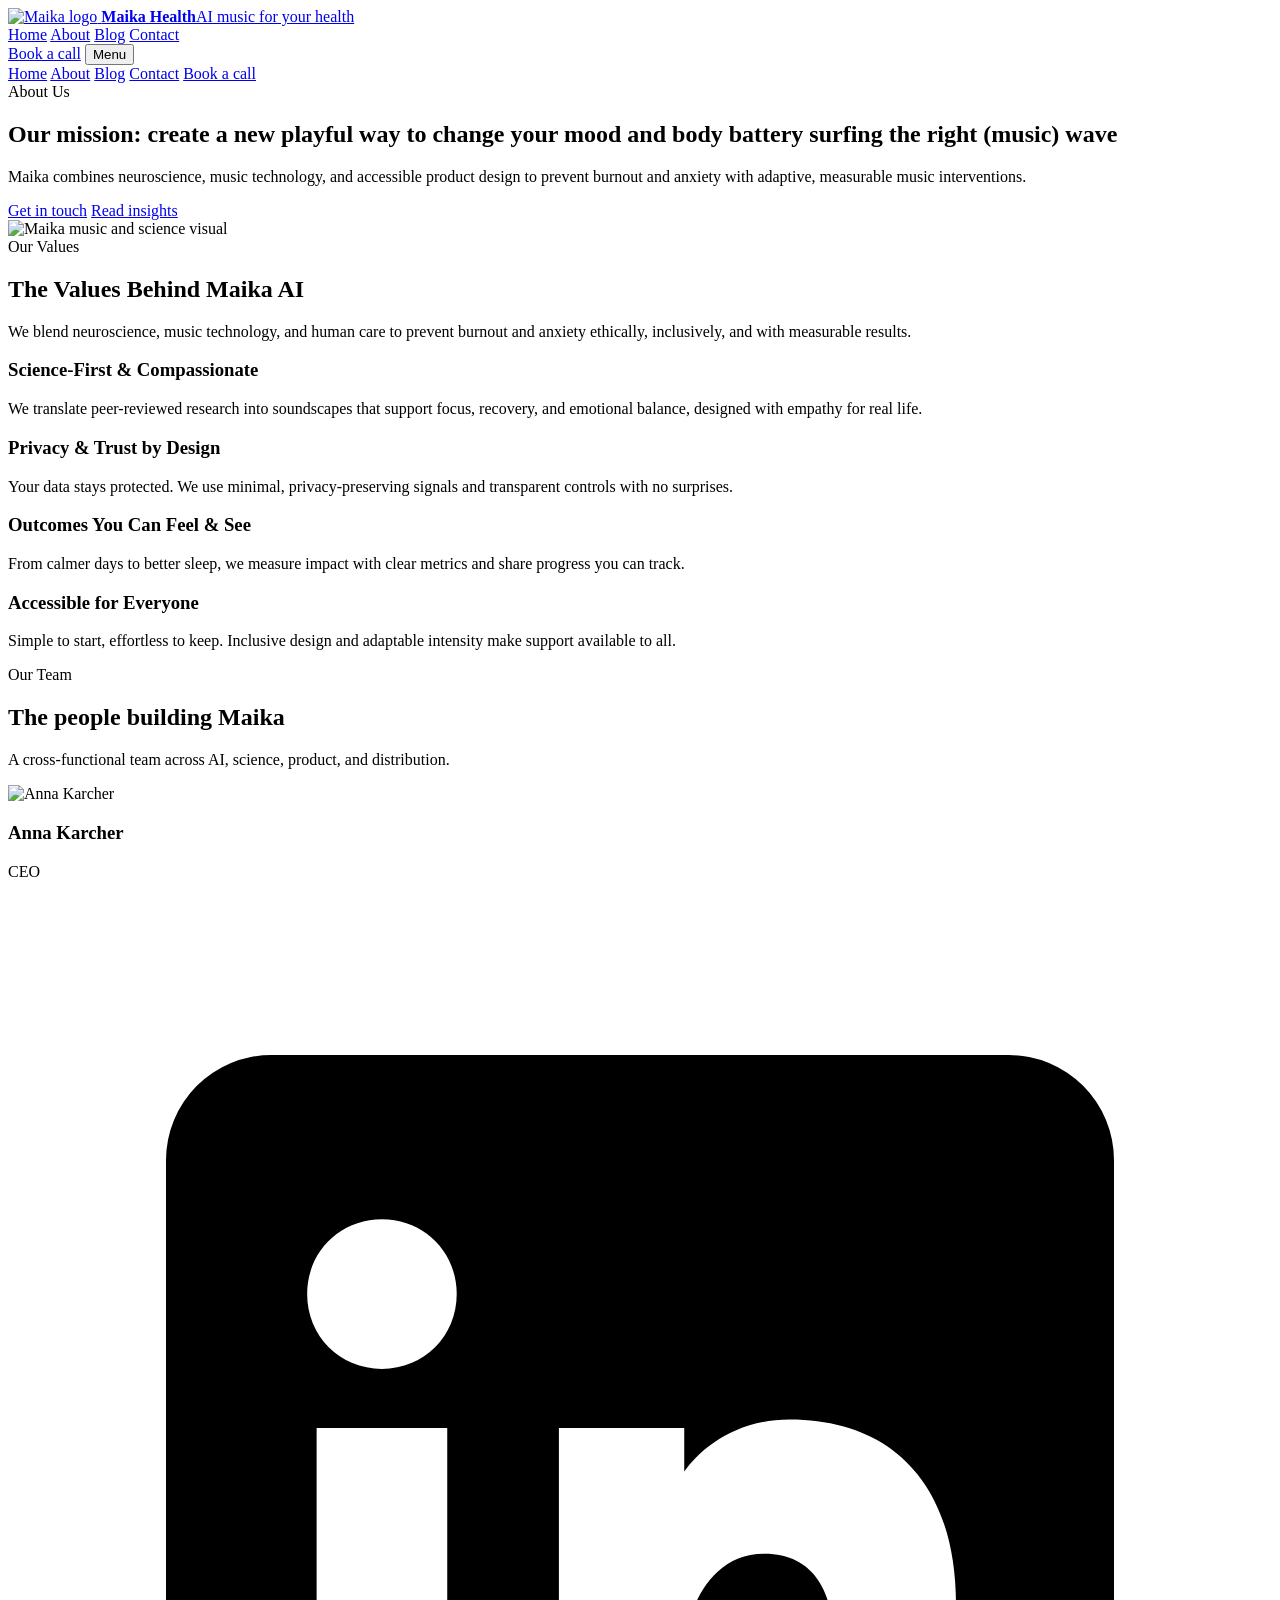
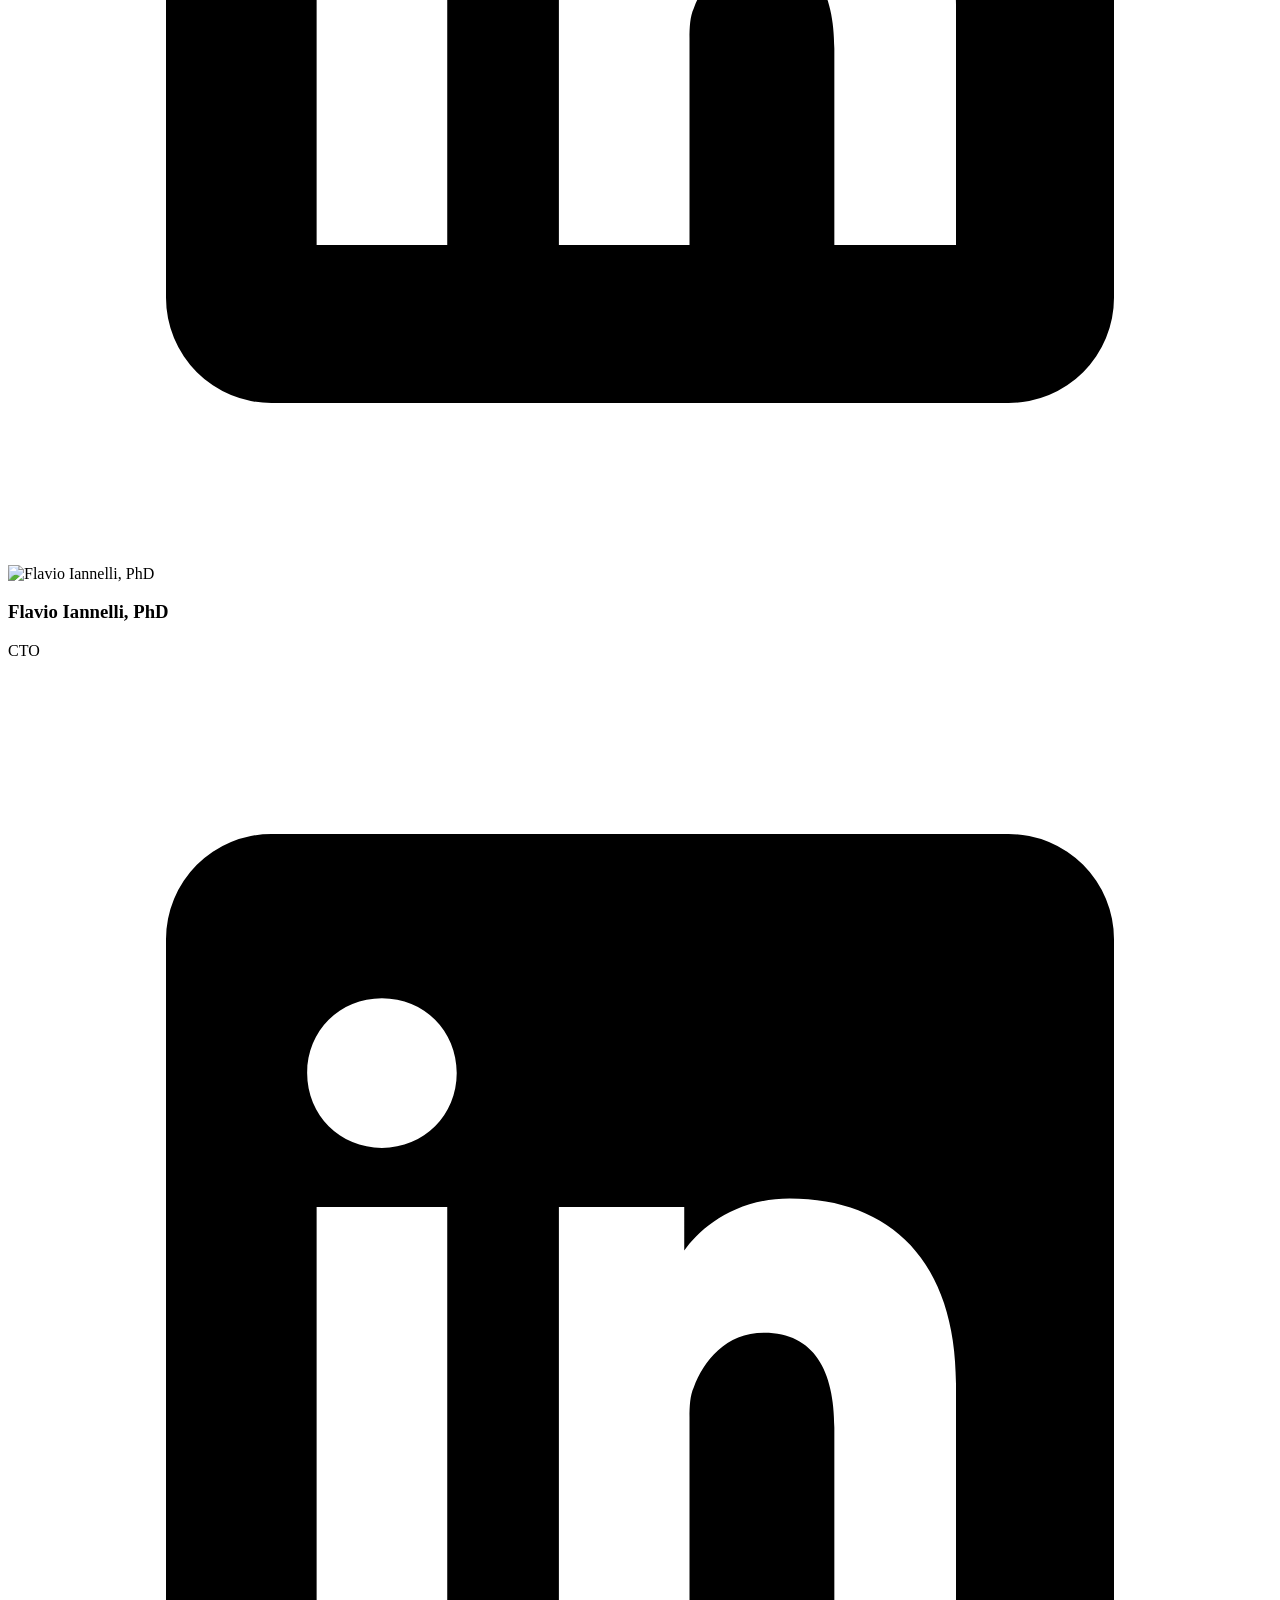
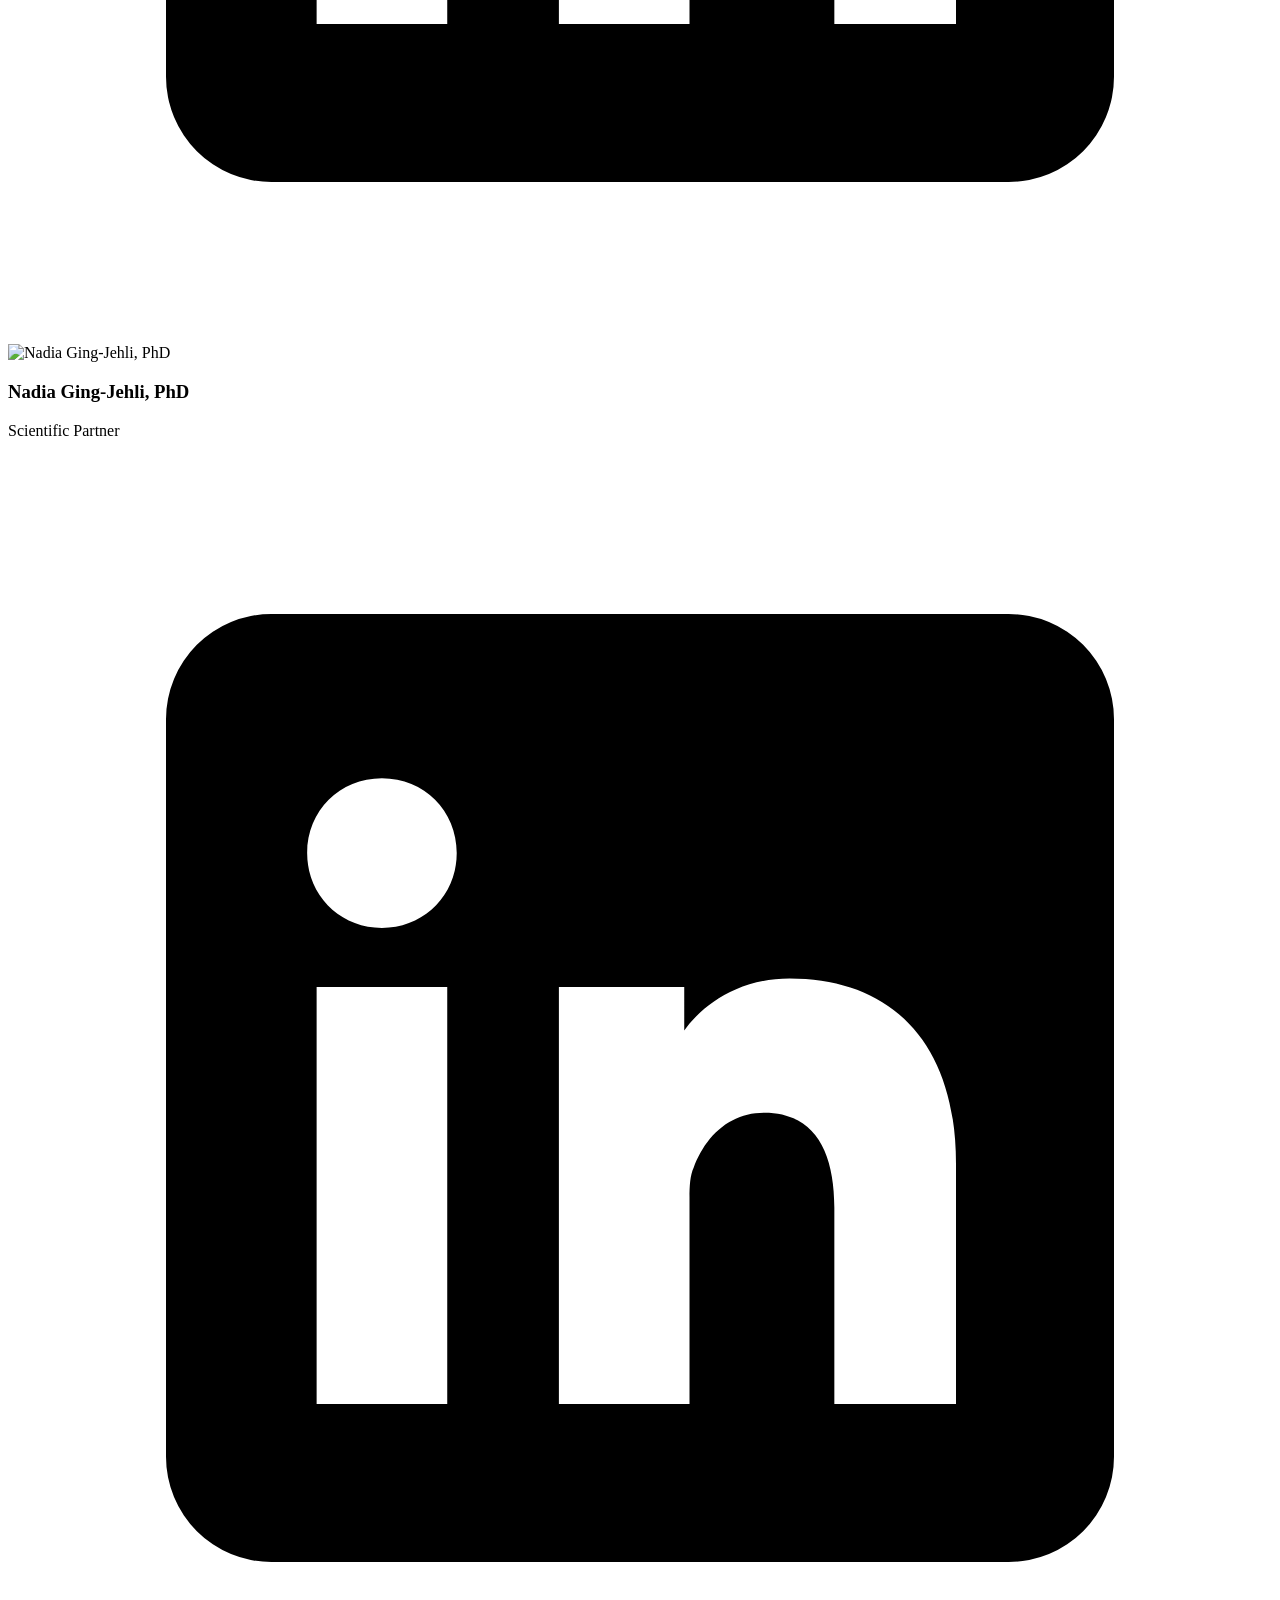
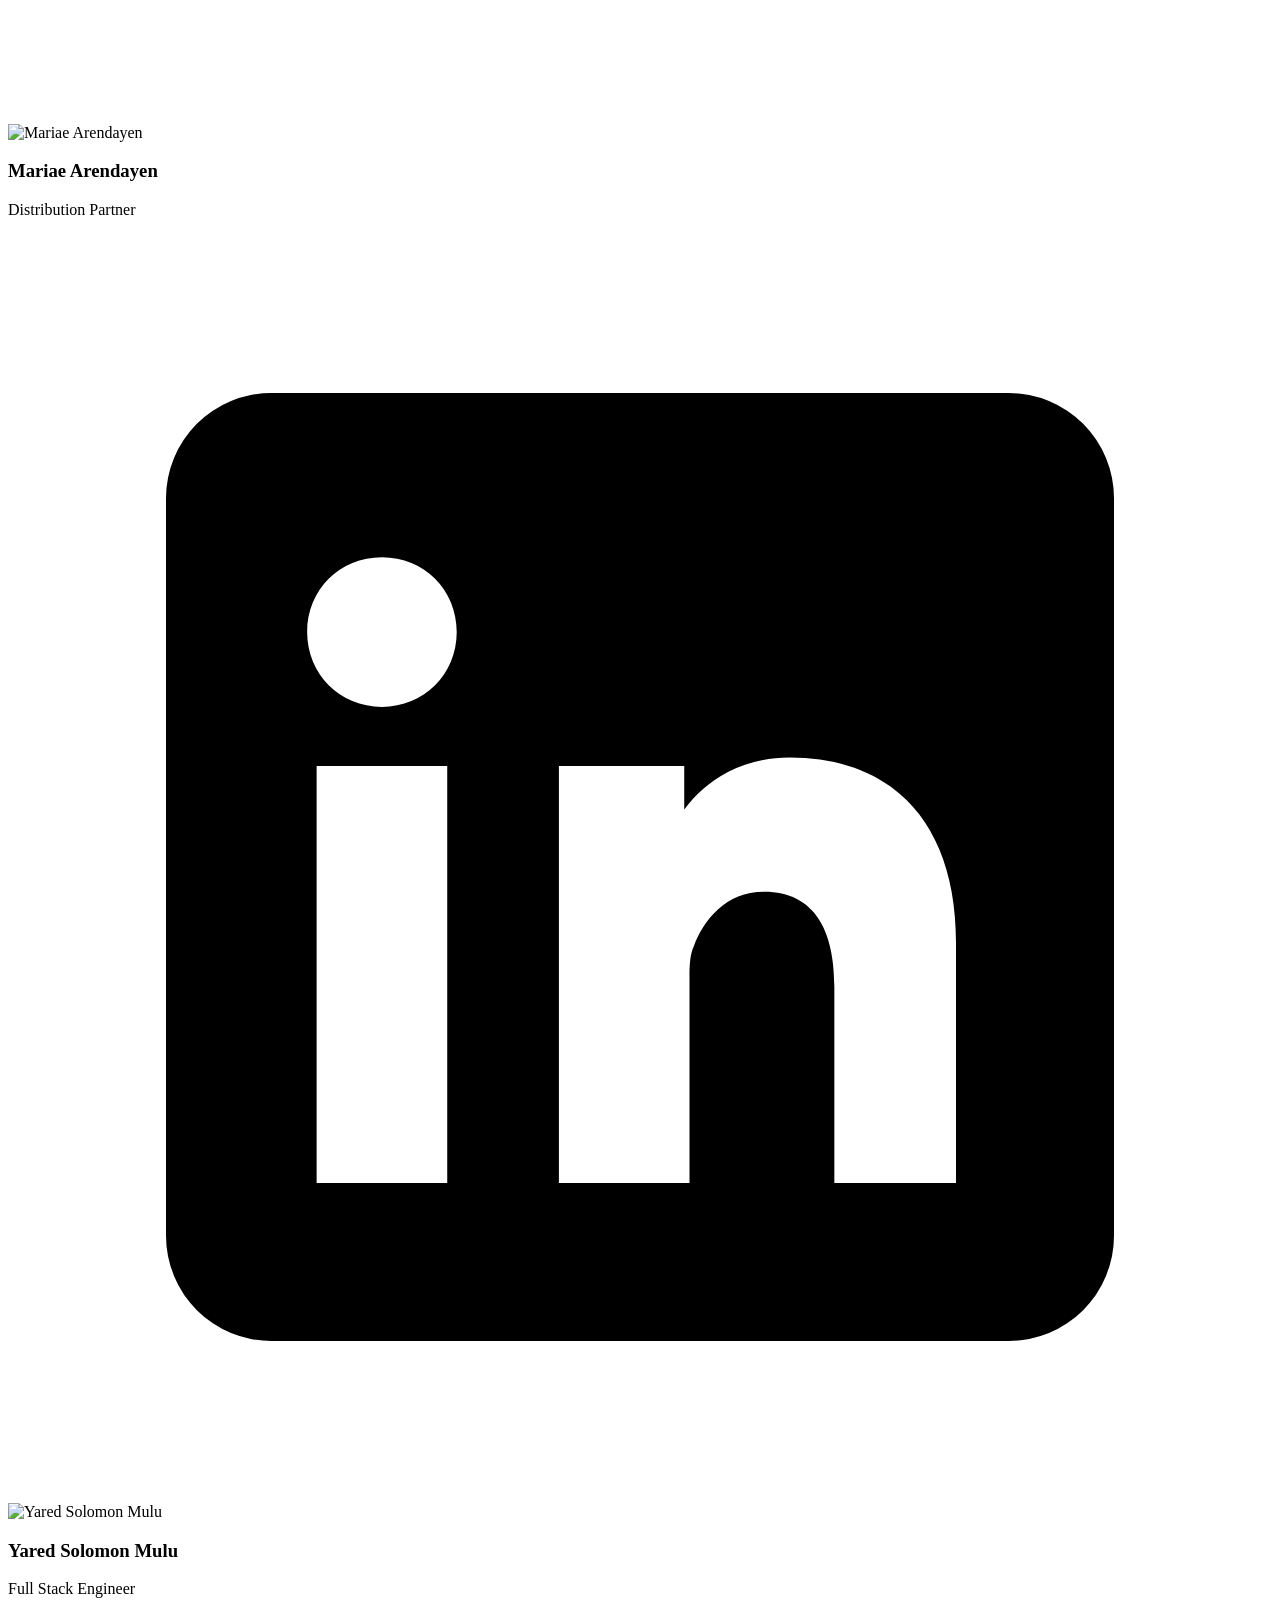
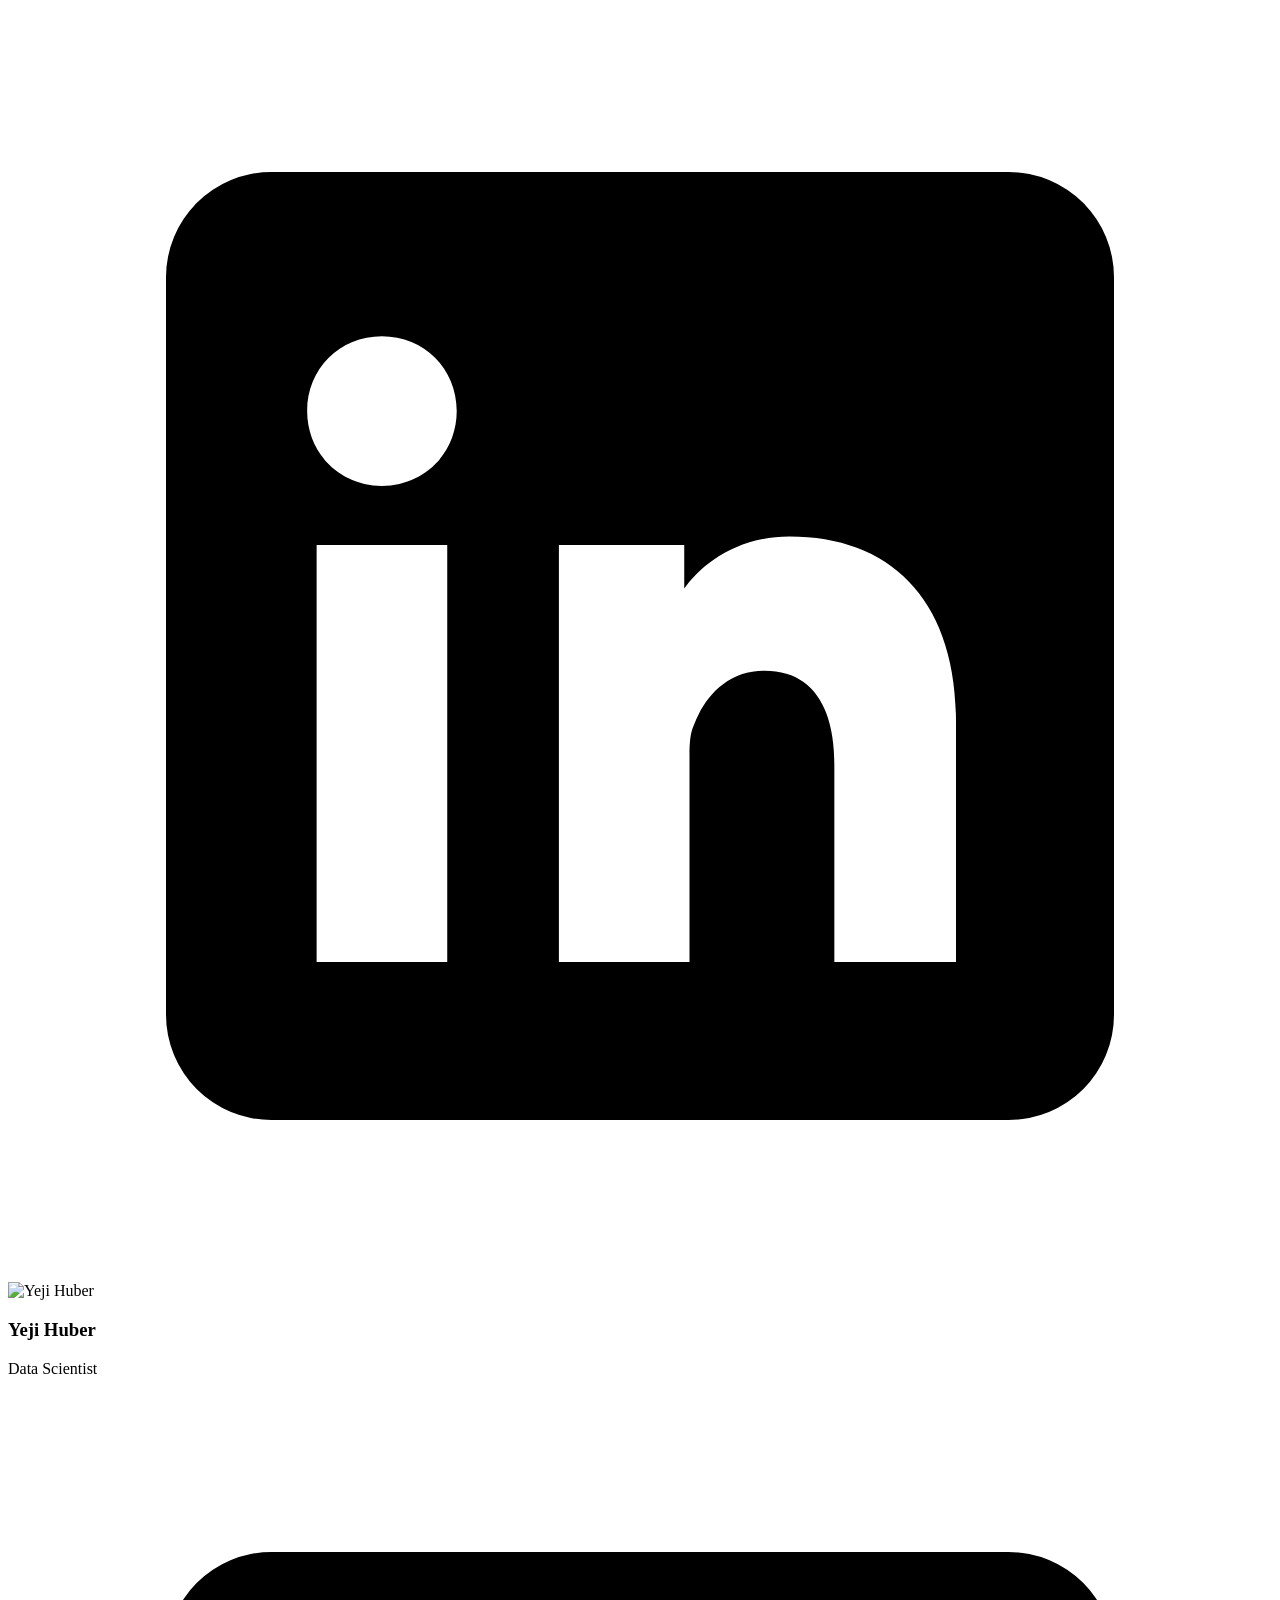
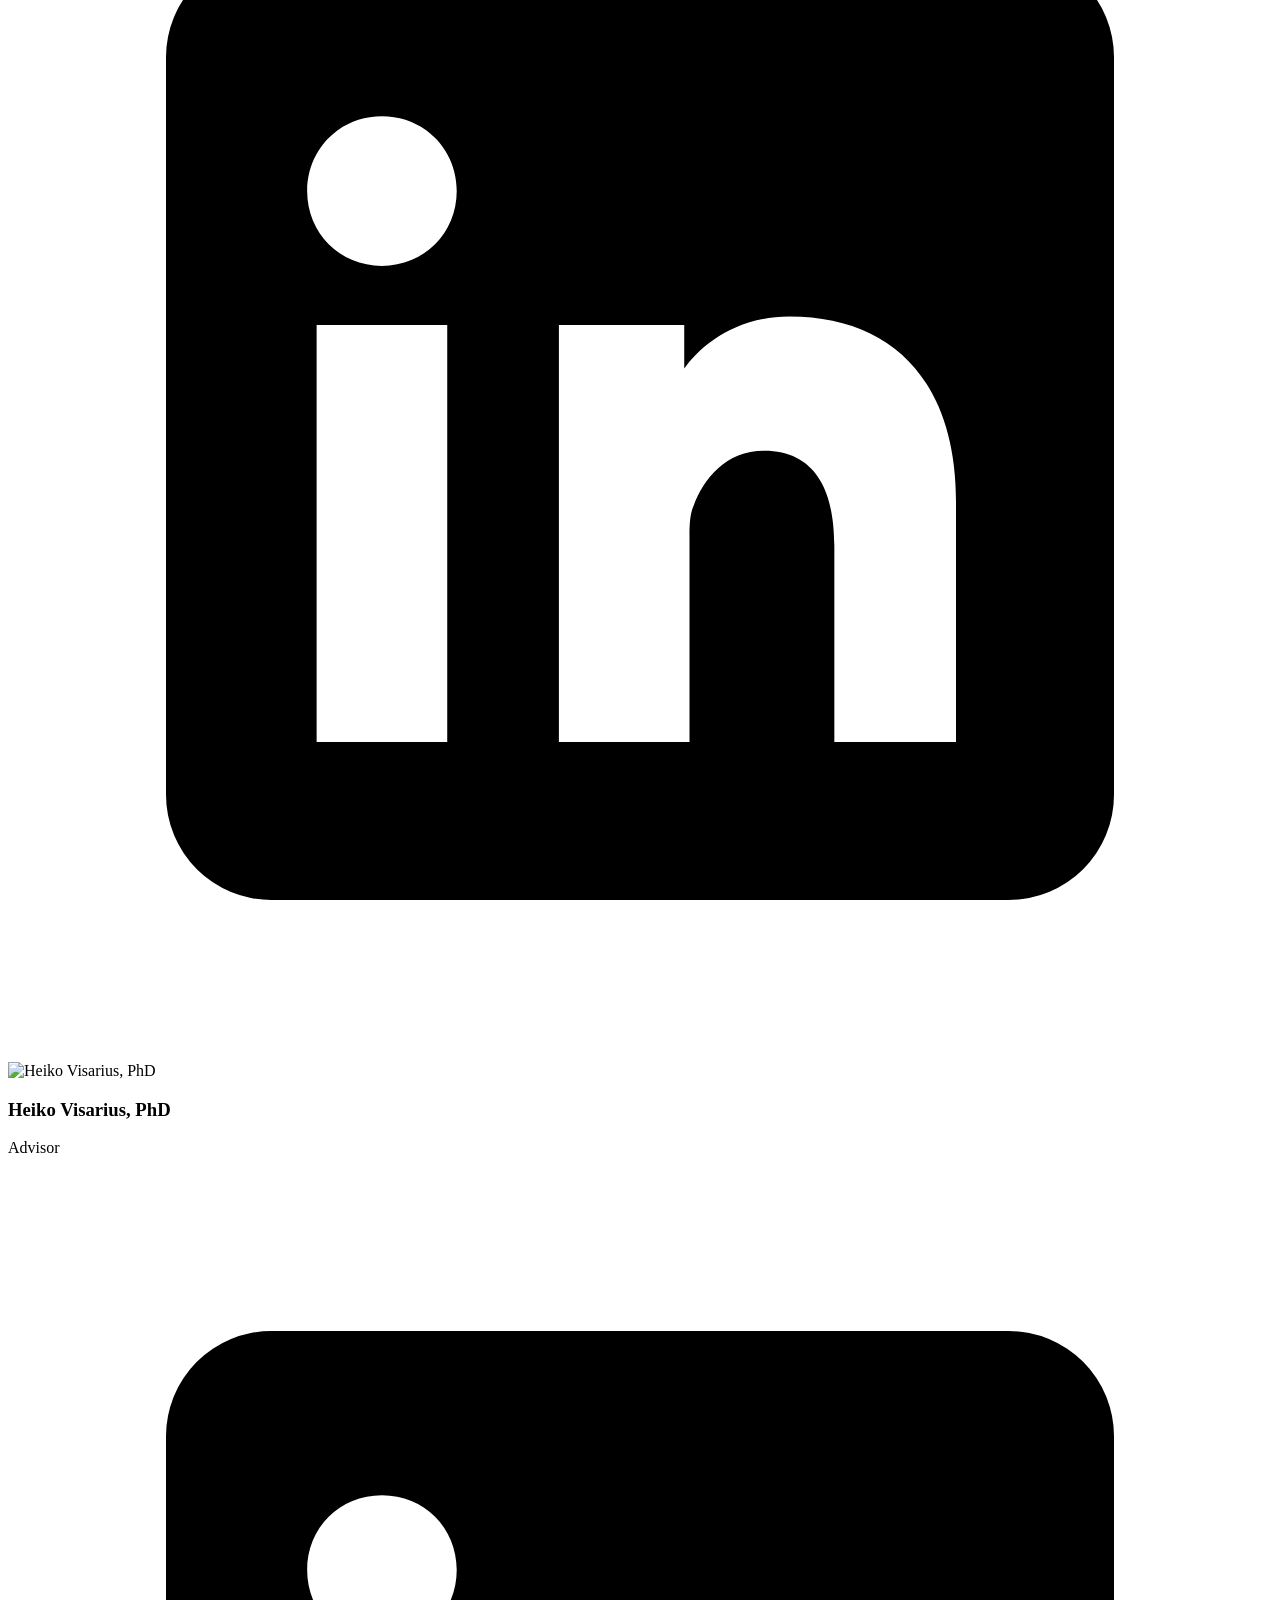
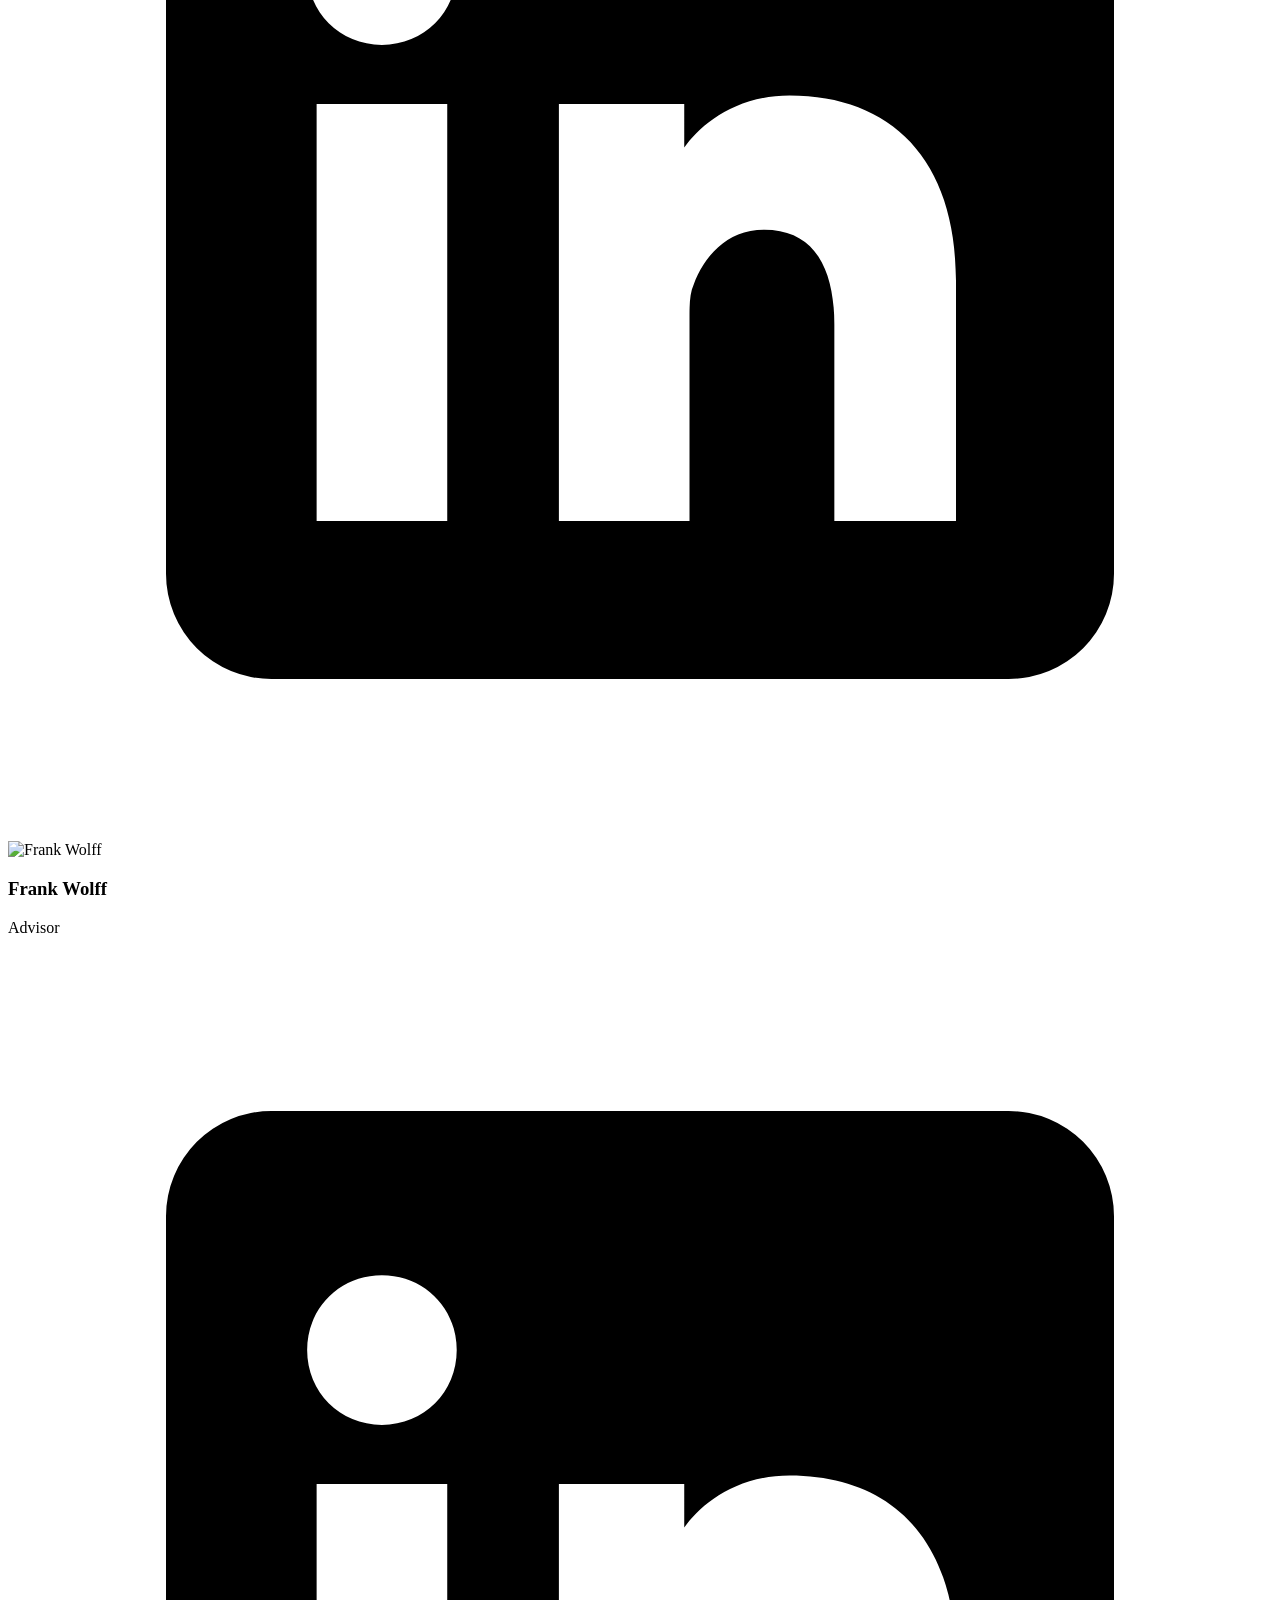
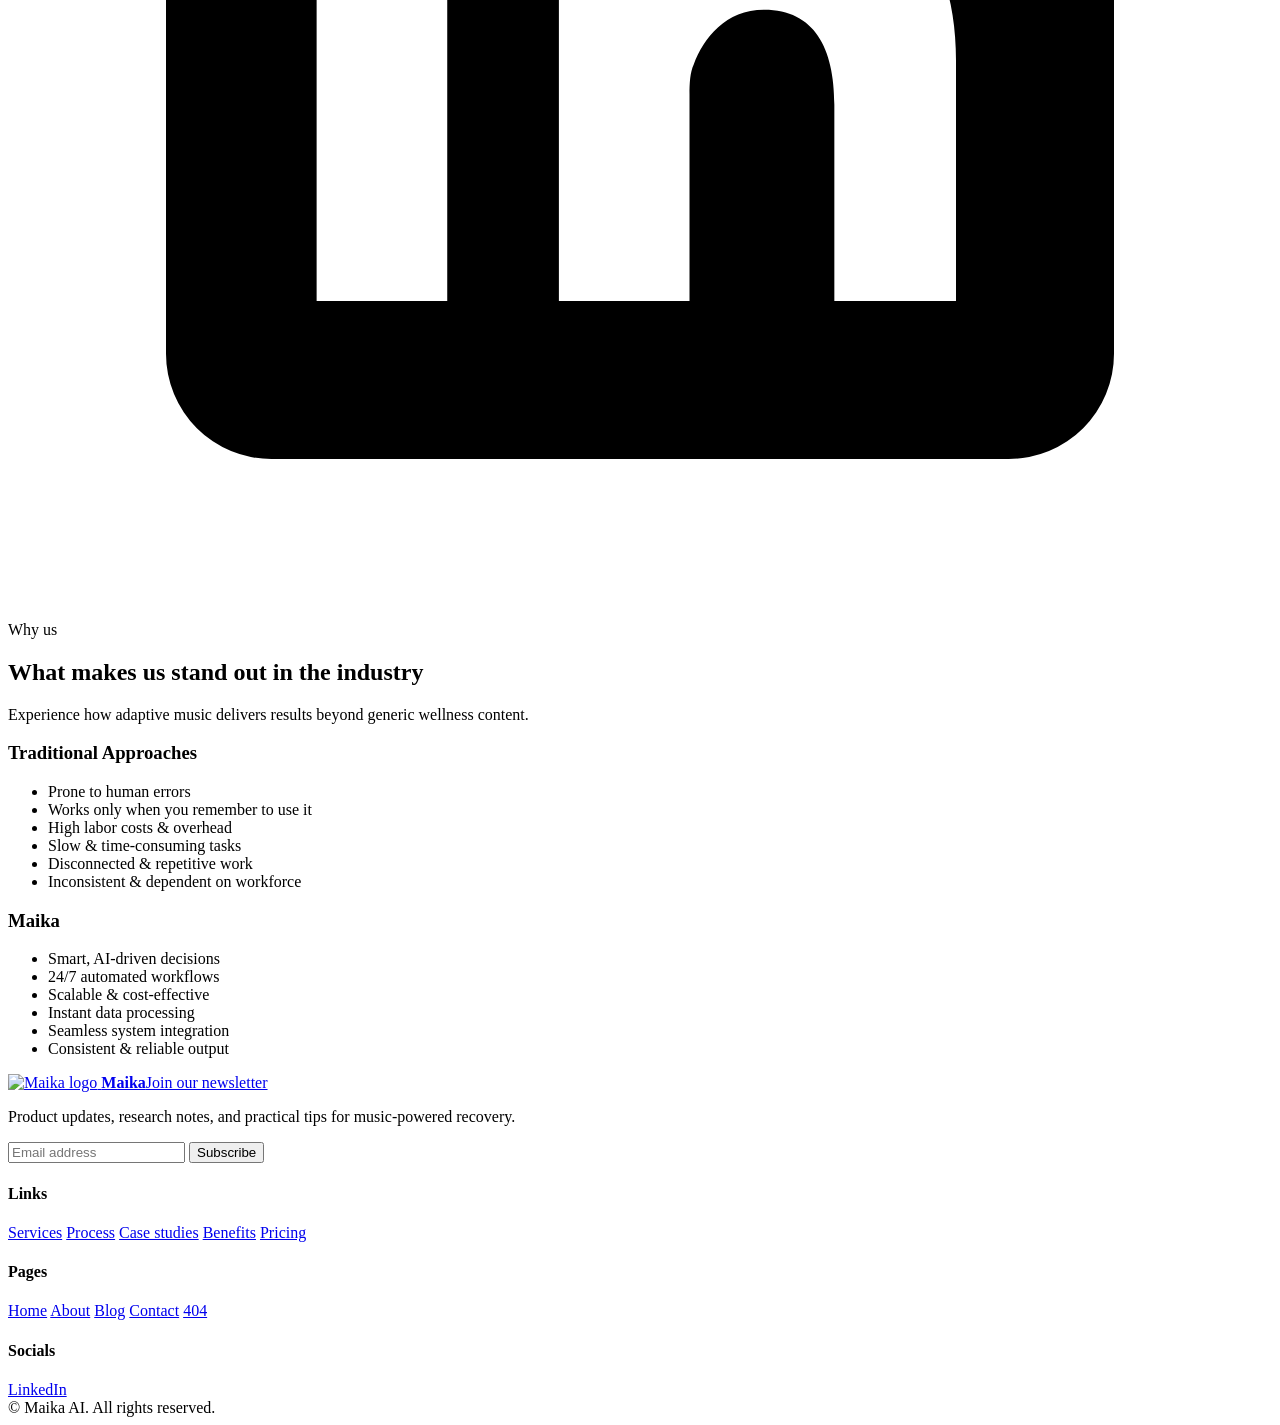
==== commit 4ffd7ce0: "Simplify CTO role title" ====
--- a/site/about/index.html
+++ b/site/about/index.html
@@ -110,7 +110,7 @@
               <div class="team-photo"><img src="/assets/images/team/flavio-iannelli.jpg" alt="Flavio Iannelli, PhD"></div>
               <div class="team-meta">
                 <h3>Flavio Iannelli, PhD</h3>
-                <p class="team-role">CTO &amp; AI Lead</p>
+                <p class="team-role">CTO</p>
                 <a class="team-link" href="https://www.linkedin.com/in/flavio-iannelli-705a9872/" target="_blank" rel="noopener" aria-label="Flavio Iannelli on LinkedIn"><svg class="linkedin-icon" viewBox="0 0 24 24" aria-hidden="true"><path d="M19 3A2 2 0 0 1 21 5V19A2 2 0 0 1 19 21H5A2 2 0 0 1 3 19V5A2 2 0 0 1 5 3H19ZM8.34 10.08H5.86V18H8.34V10.08ZM7.1 6.12C6.3 6.12 5.68 6.74 5.68 7.54C5.68 8.34 6.3 8.96 7.1 8.96C7.9 8.96 8.52 8.34 8.52 7.54C8.52 6.74 7.9 6.12 7.1 6.12ZM18 13.44C18 11.12 16.76 9.92 14.84 9.92C13.79 9.92 13.13 10.5 12.84 10.91V10.08H10.46V18H12.94V14.08C12.94 13.87 12.95 13.66 13.02 13.51C13.21 13 13.63 12.47 14.36 12.47C15.31 12.47 15.69 13.2 15.69 14.27V18H18V13.44Z"></path></svg></a>
               </div>
             </article>
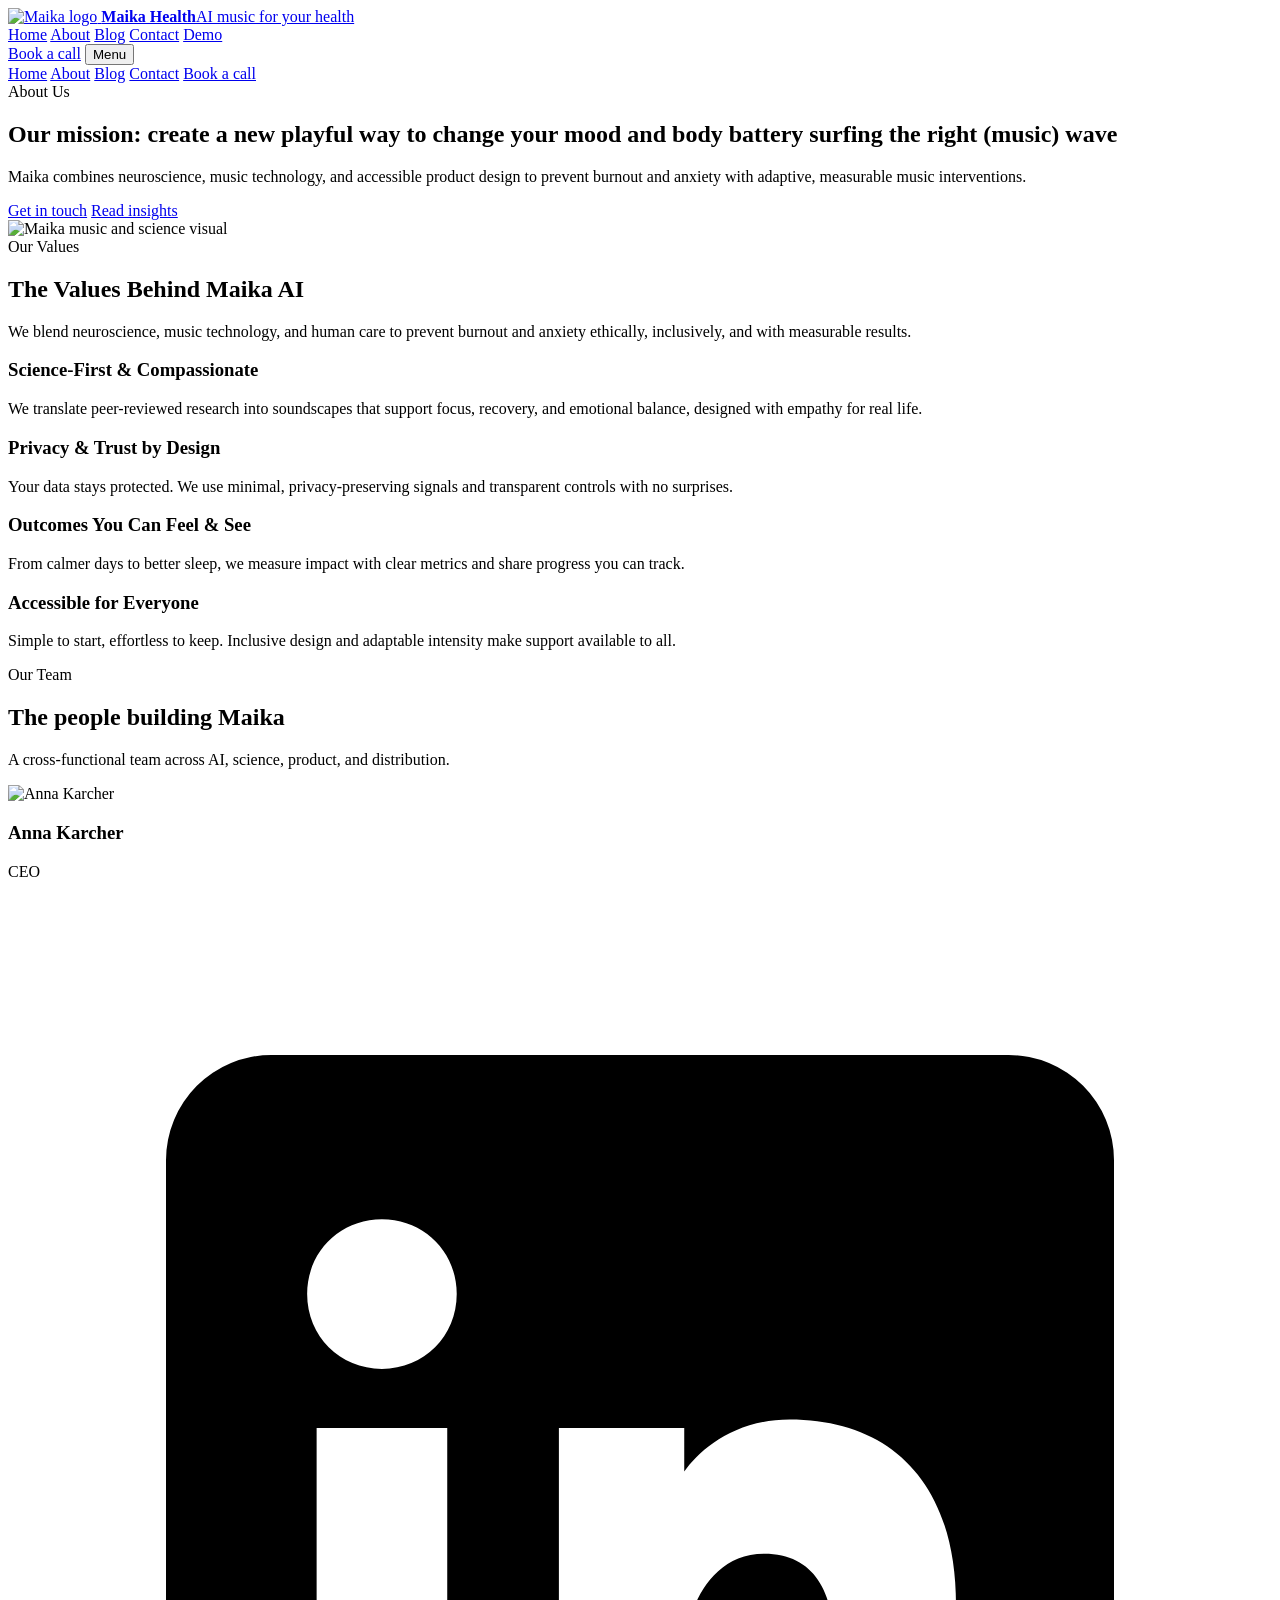
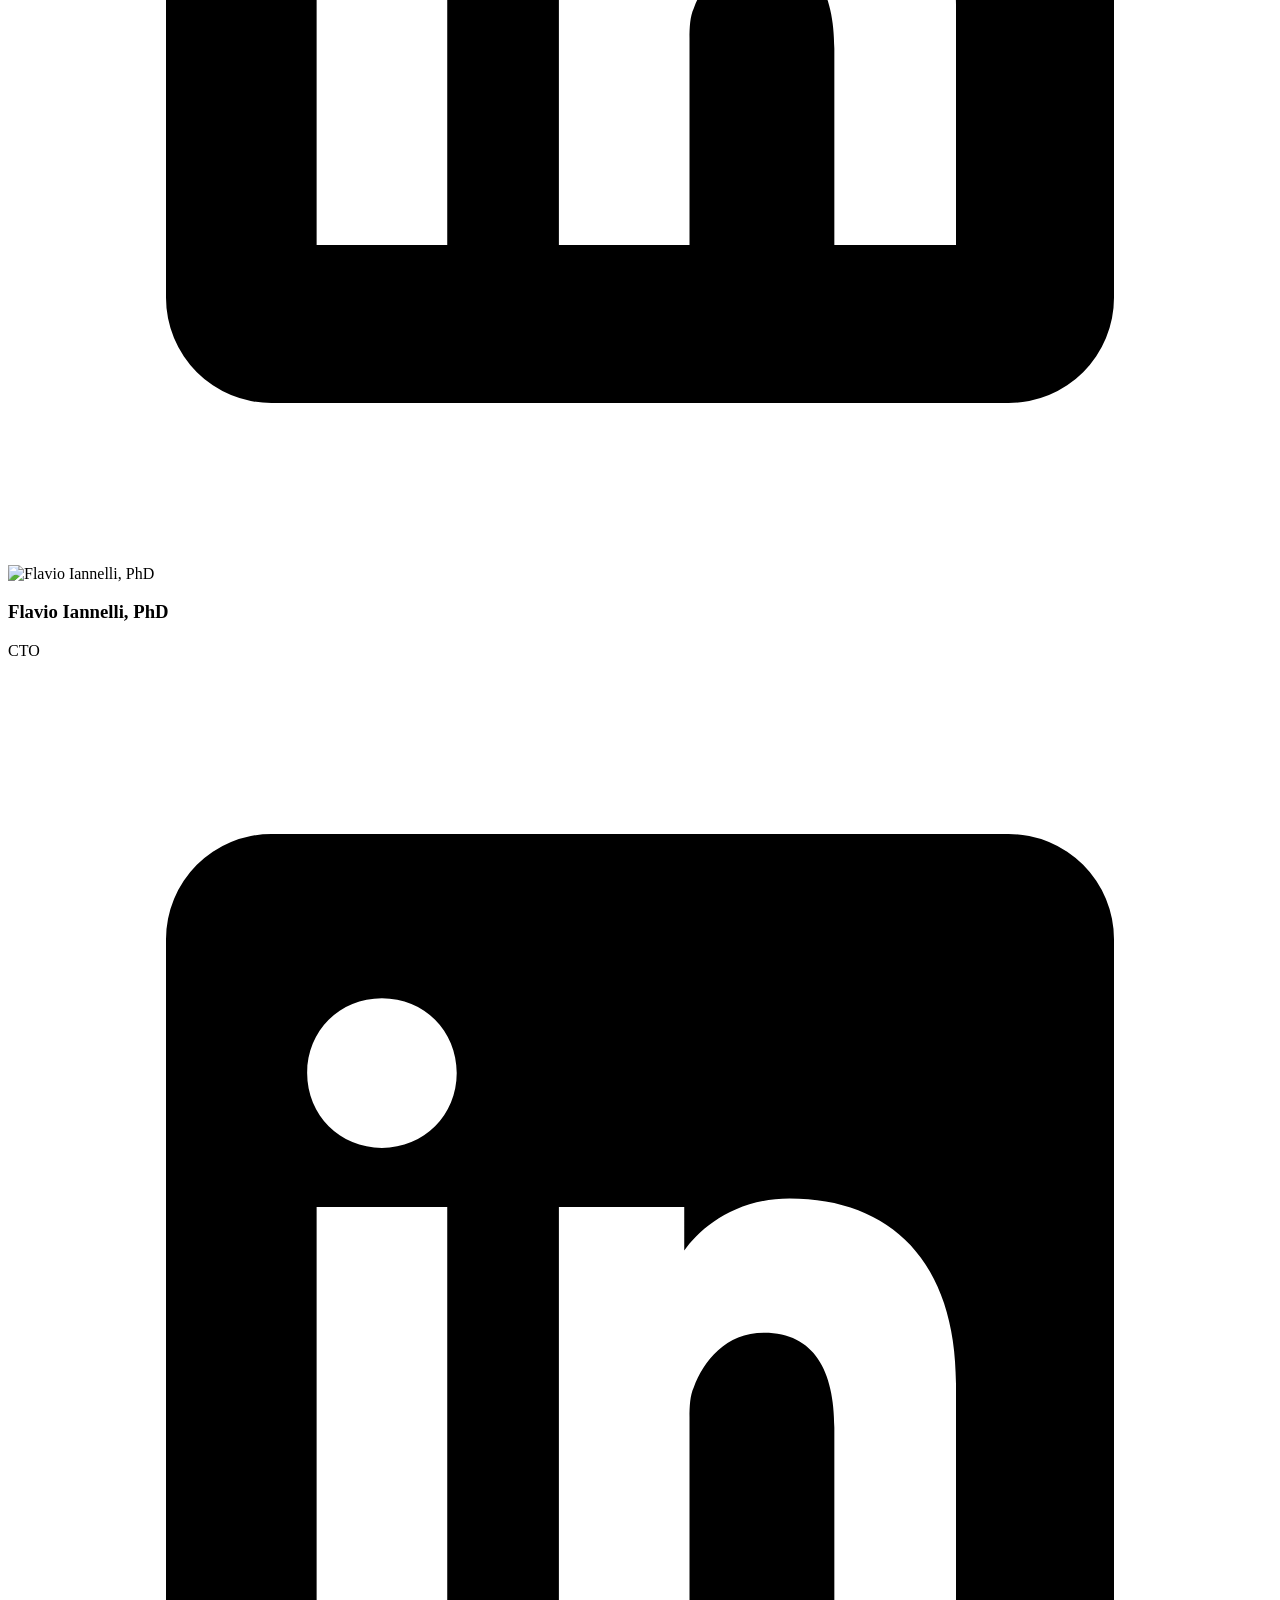
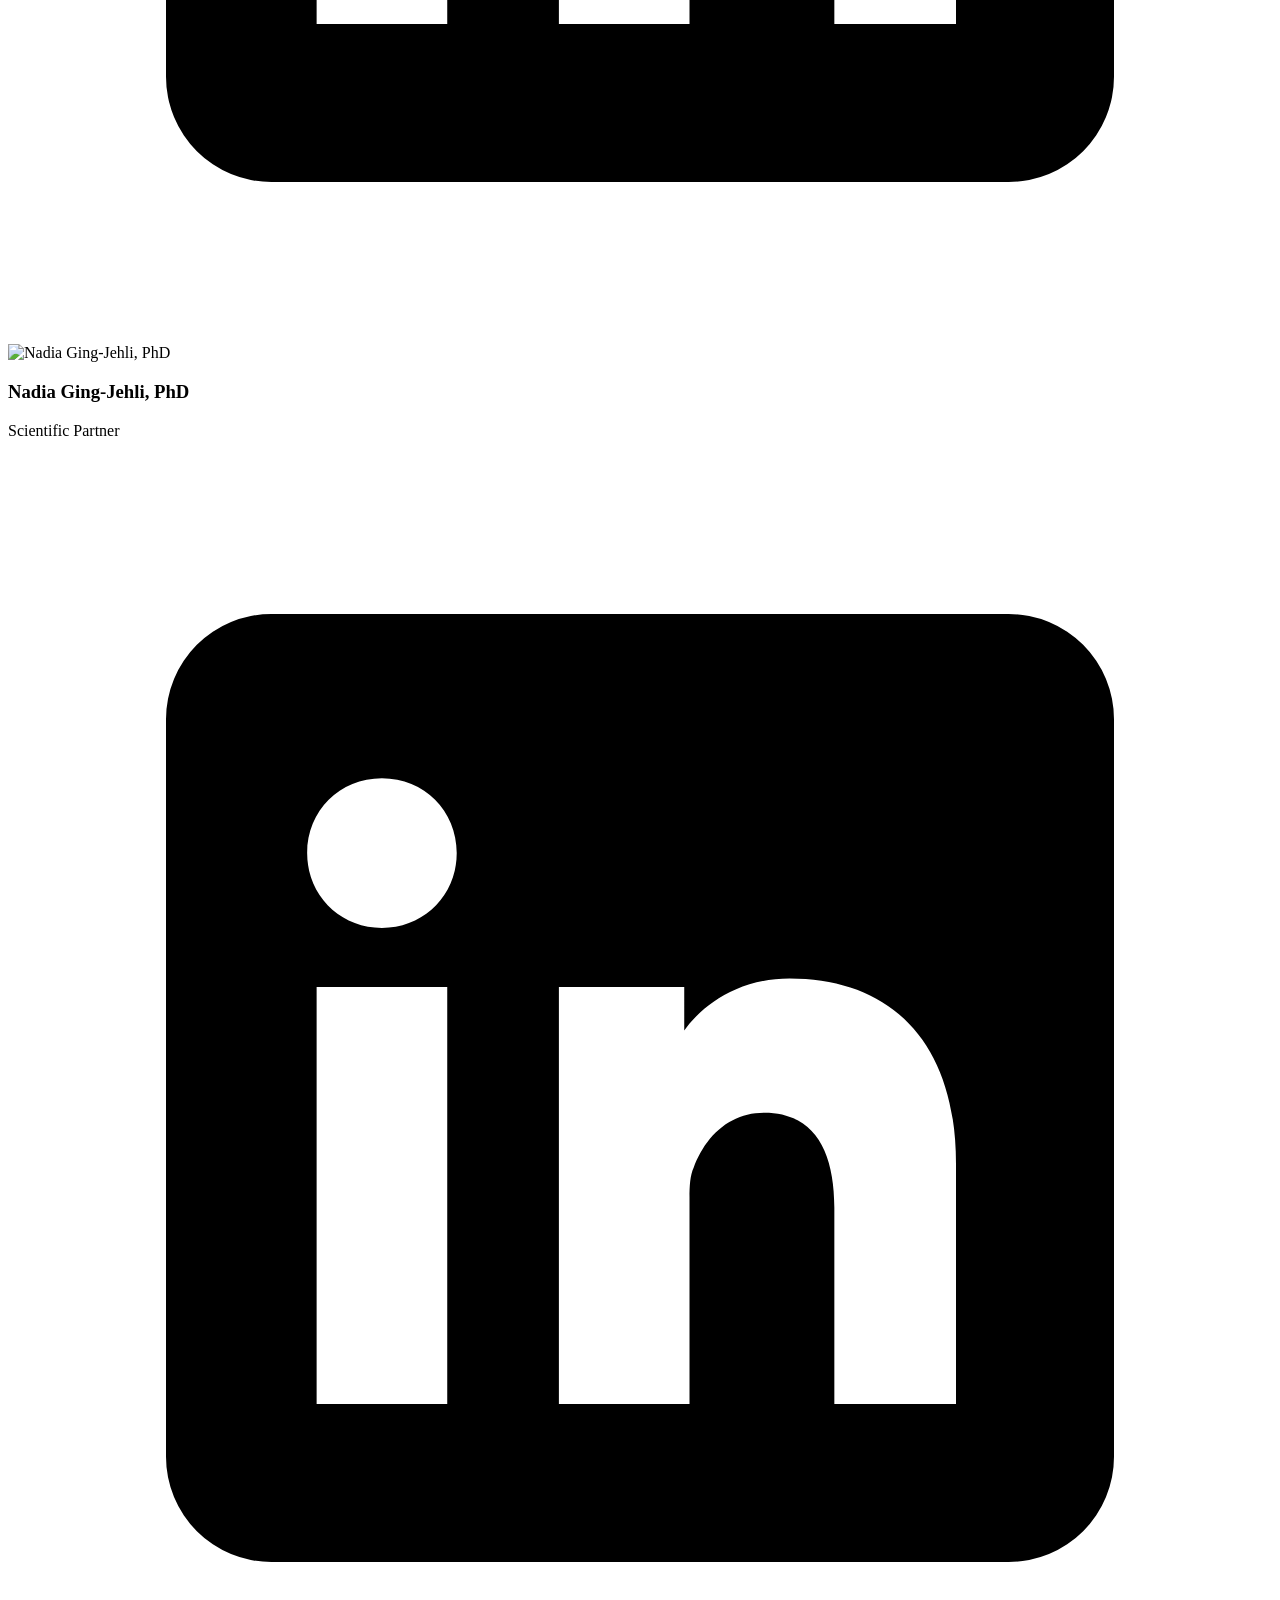
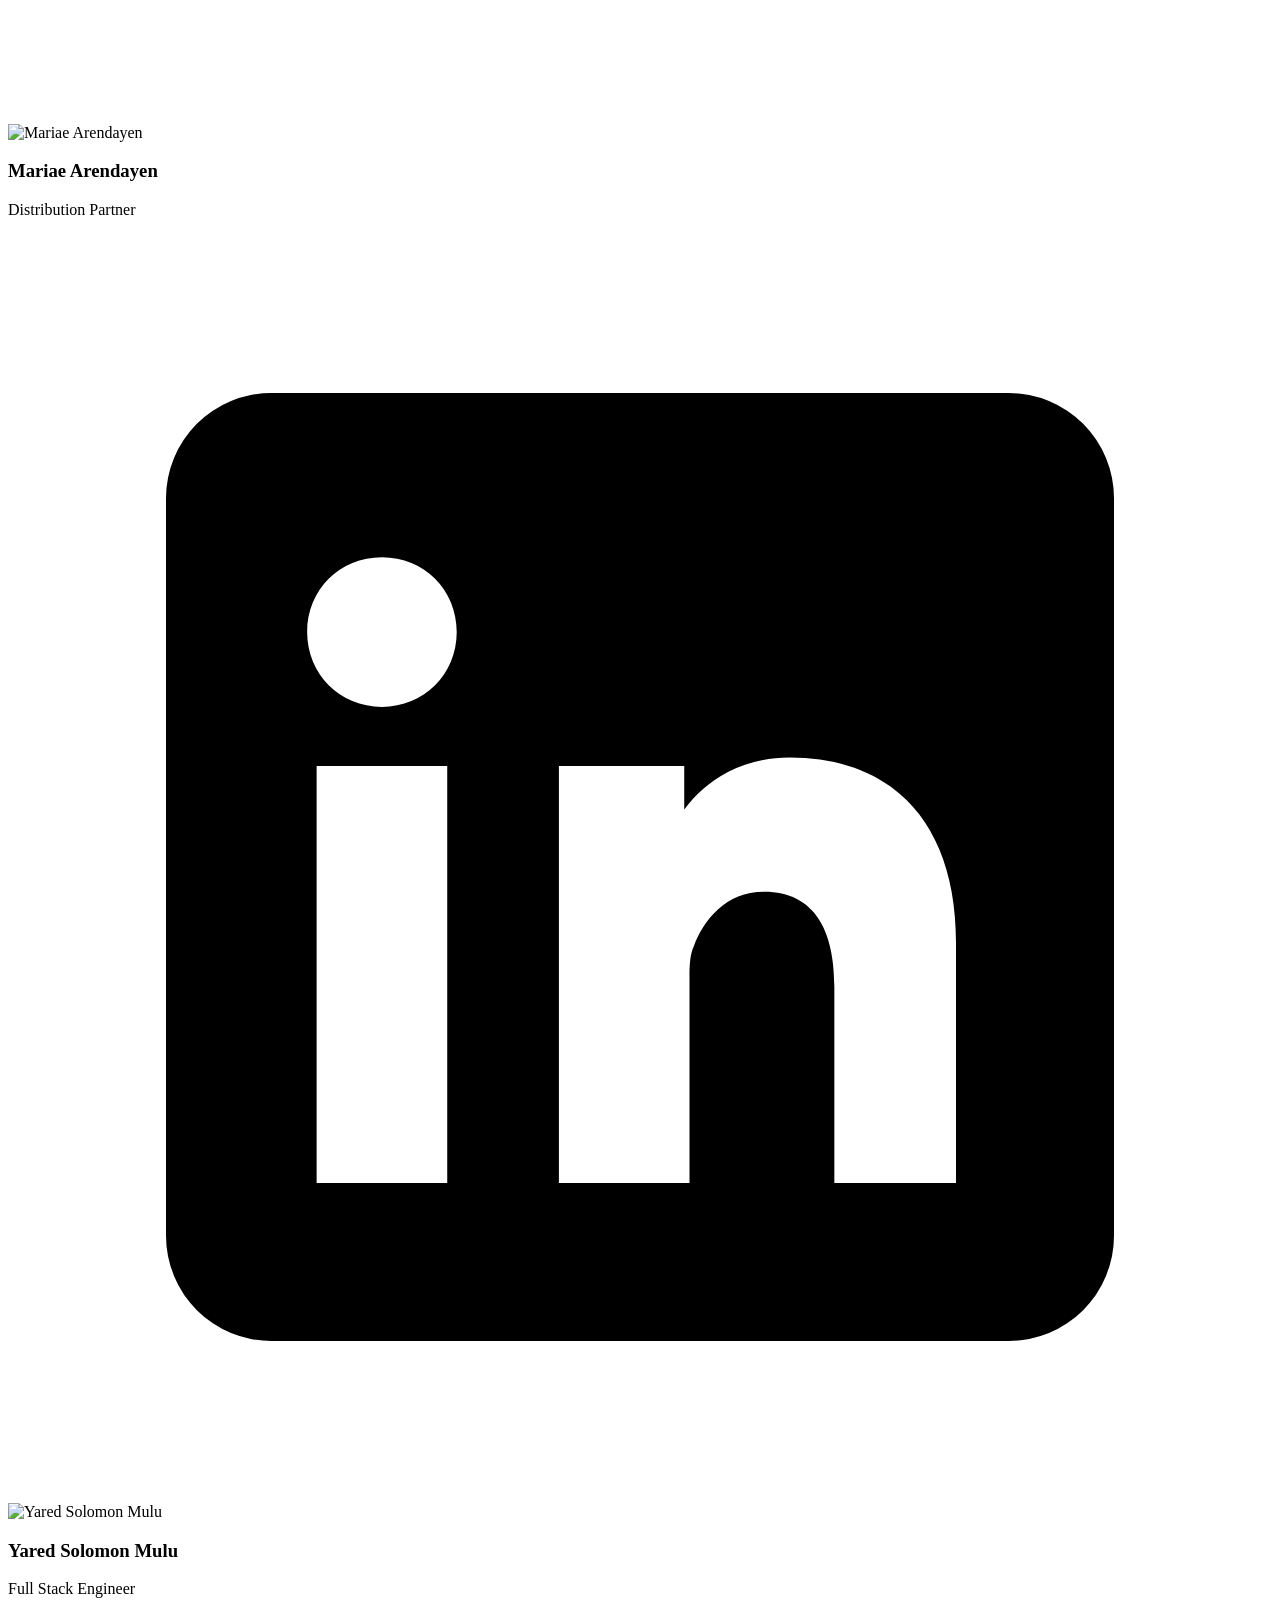
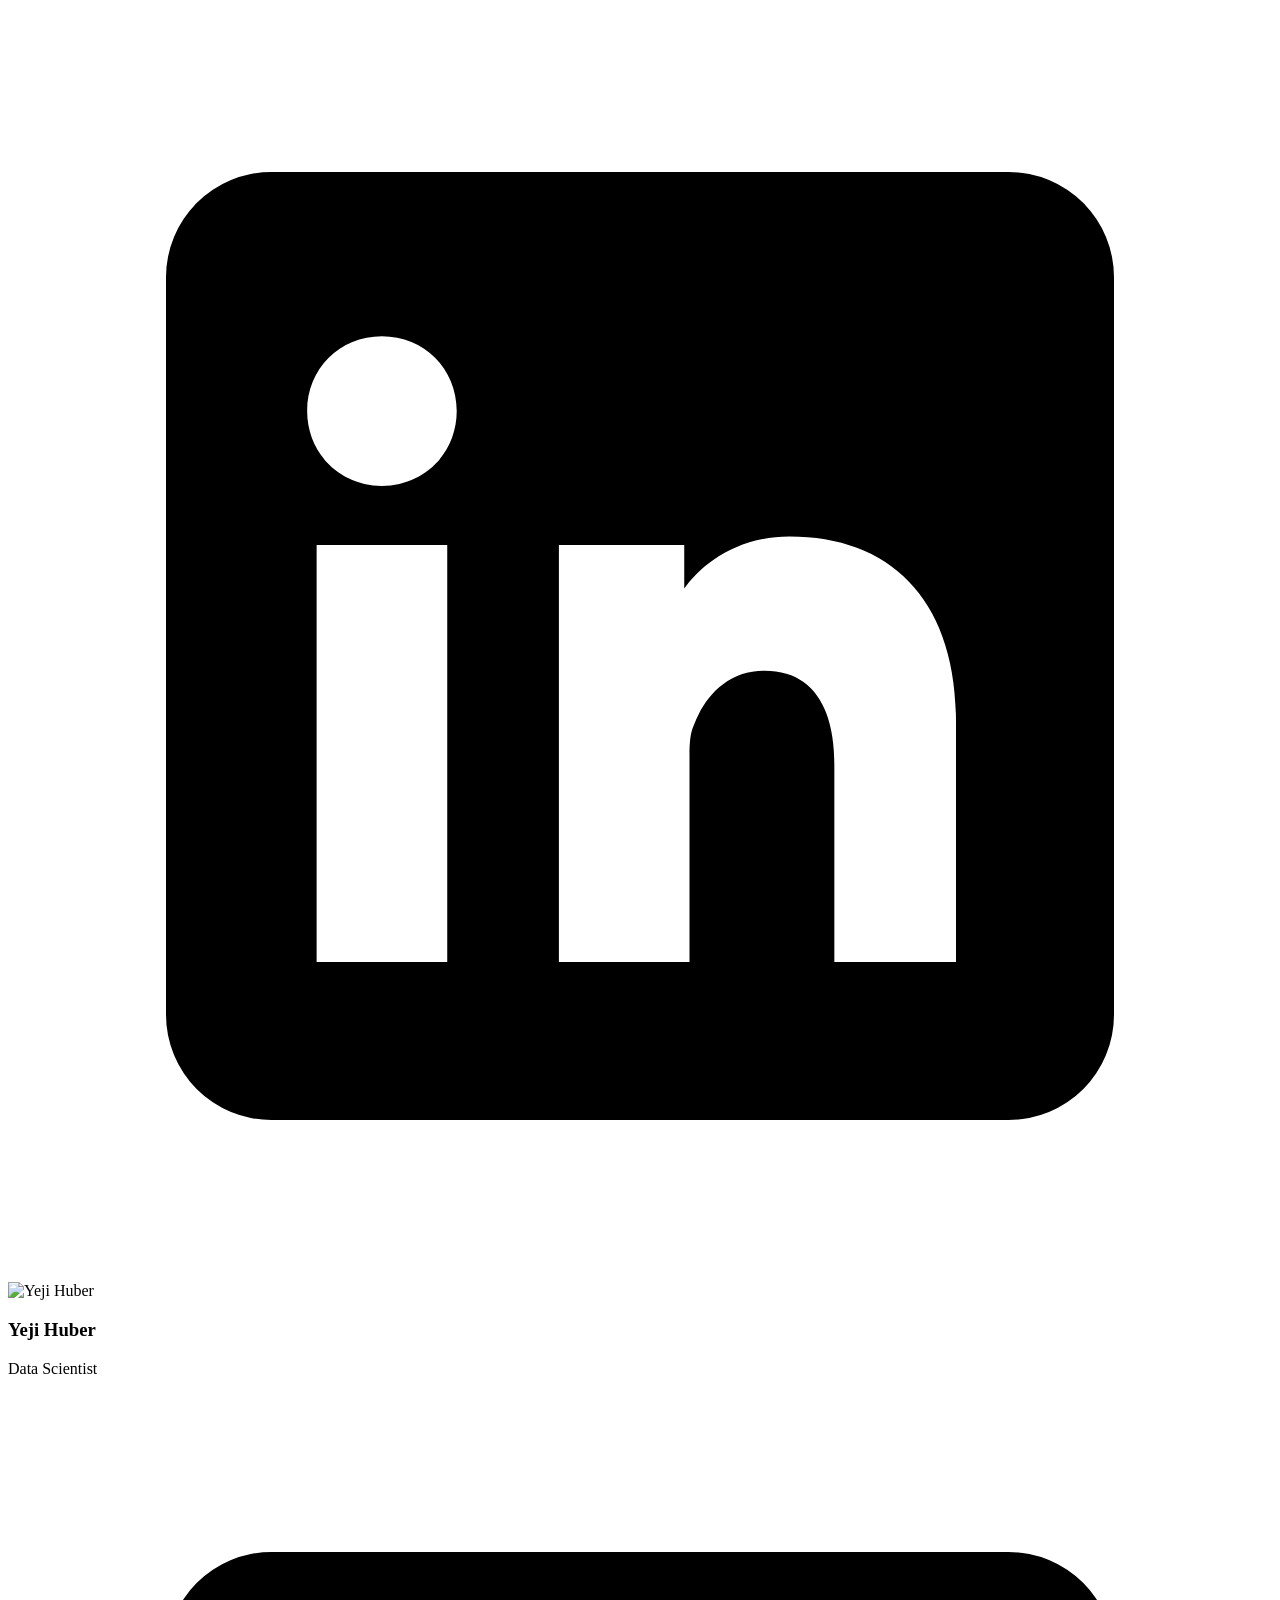
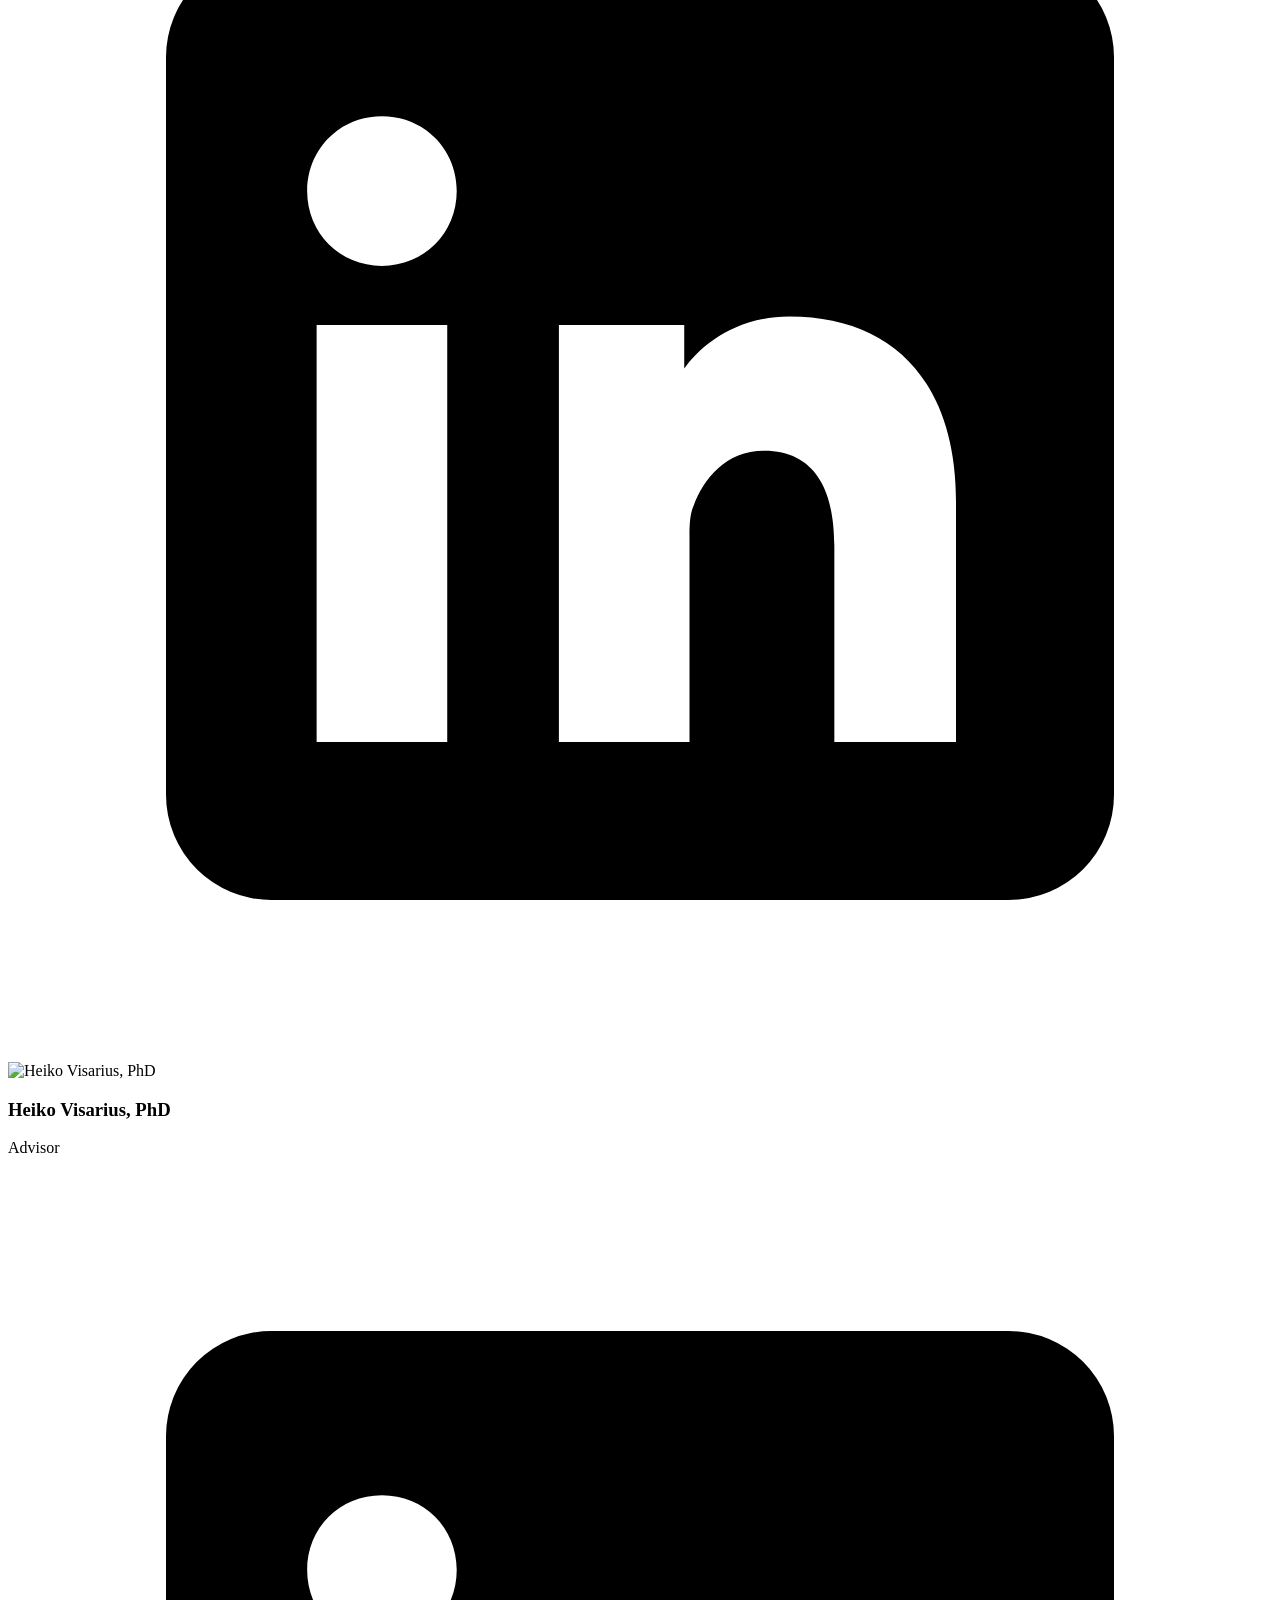
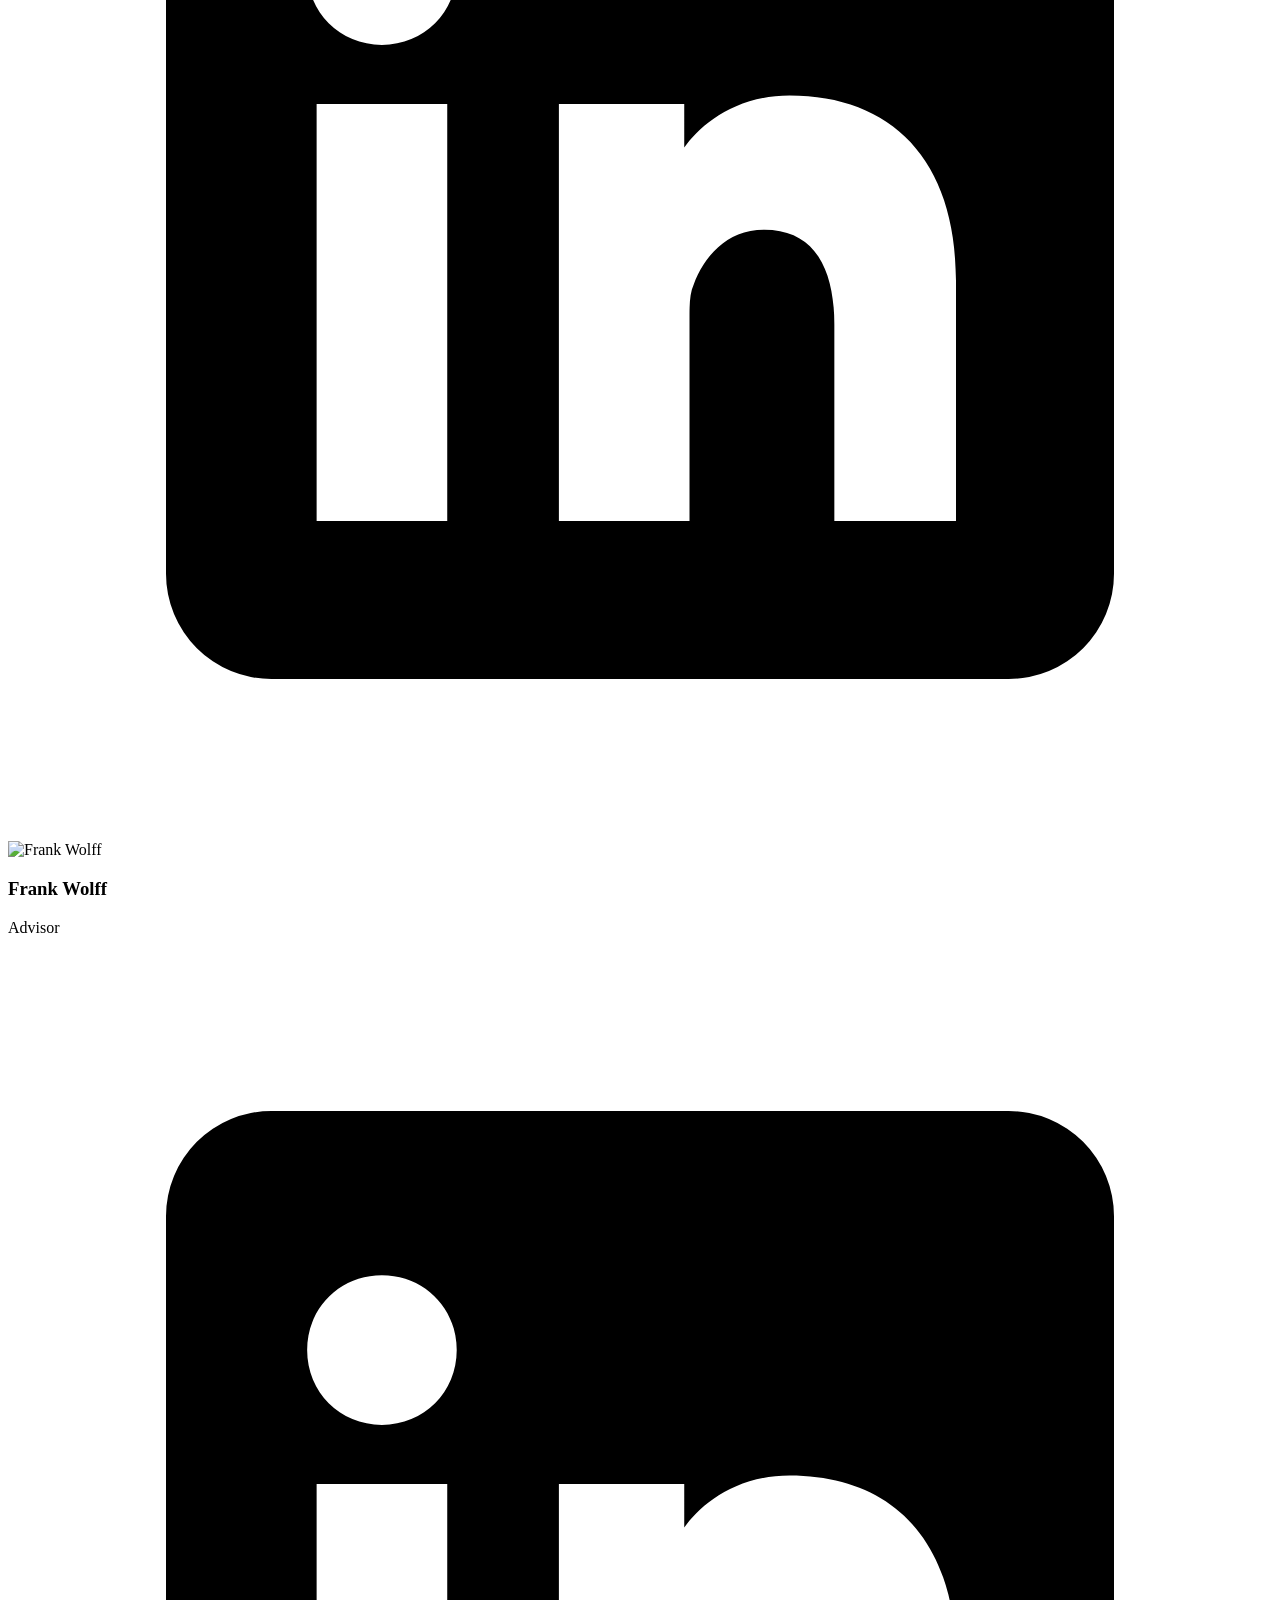
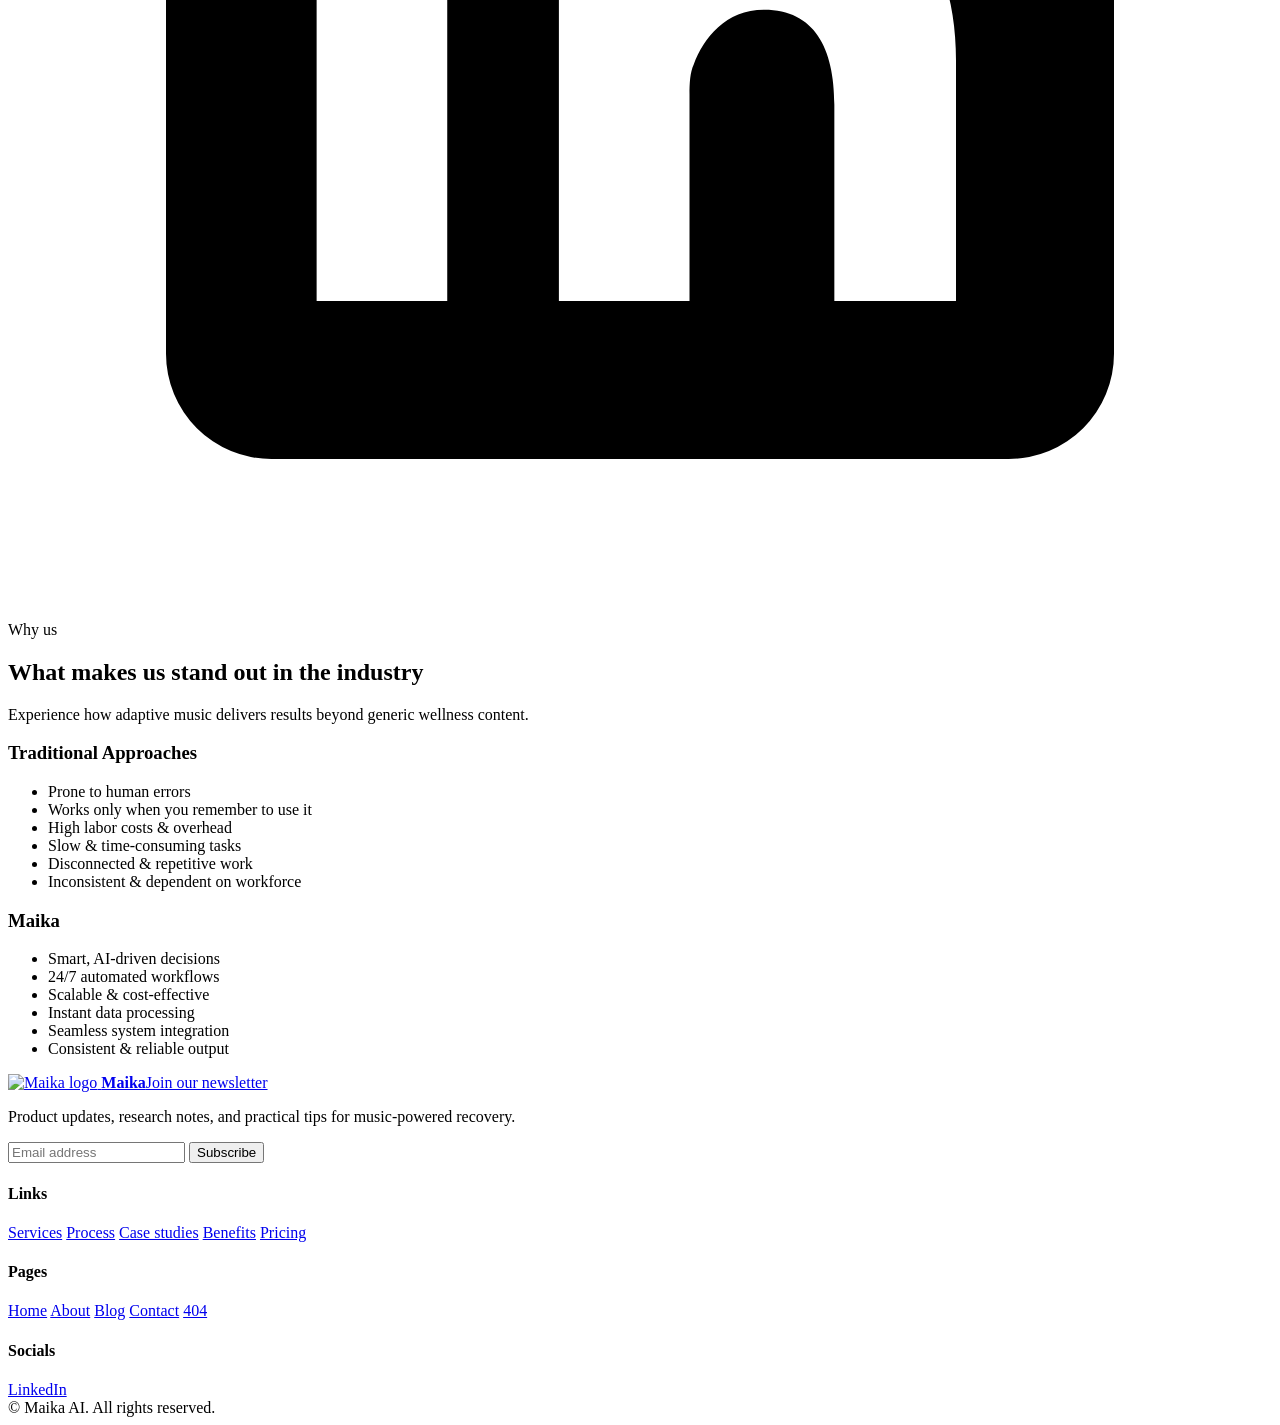
==== commit efa87638: "added demo route" ====
--- a/site/about/index.html
+++ b/site/about/index.html
@@ -27,6 +27,7 @@
           <a data-nav-link href="/about/">About</a>
           <a data-nav-link href="/blog/">Blog</a>
           <a data-nav-link href="/contact/">Contact</a>
+          <a data-nav-link href="/demo/">Demo</a>
         </nav>
         <div class="nav-actions">
           <a class="btn btn-primary small" data-magnetic href="https://cal.eu/maika-ai/maika-intro-call" target="_blank" rel="noopener">Book a call</a>
